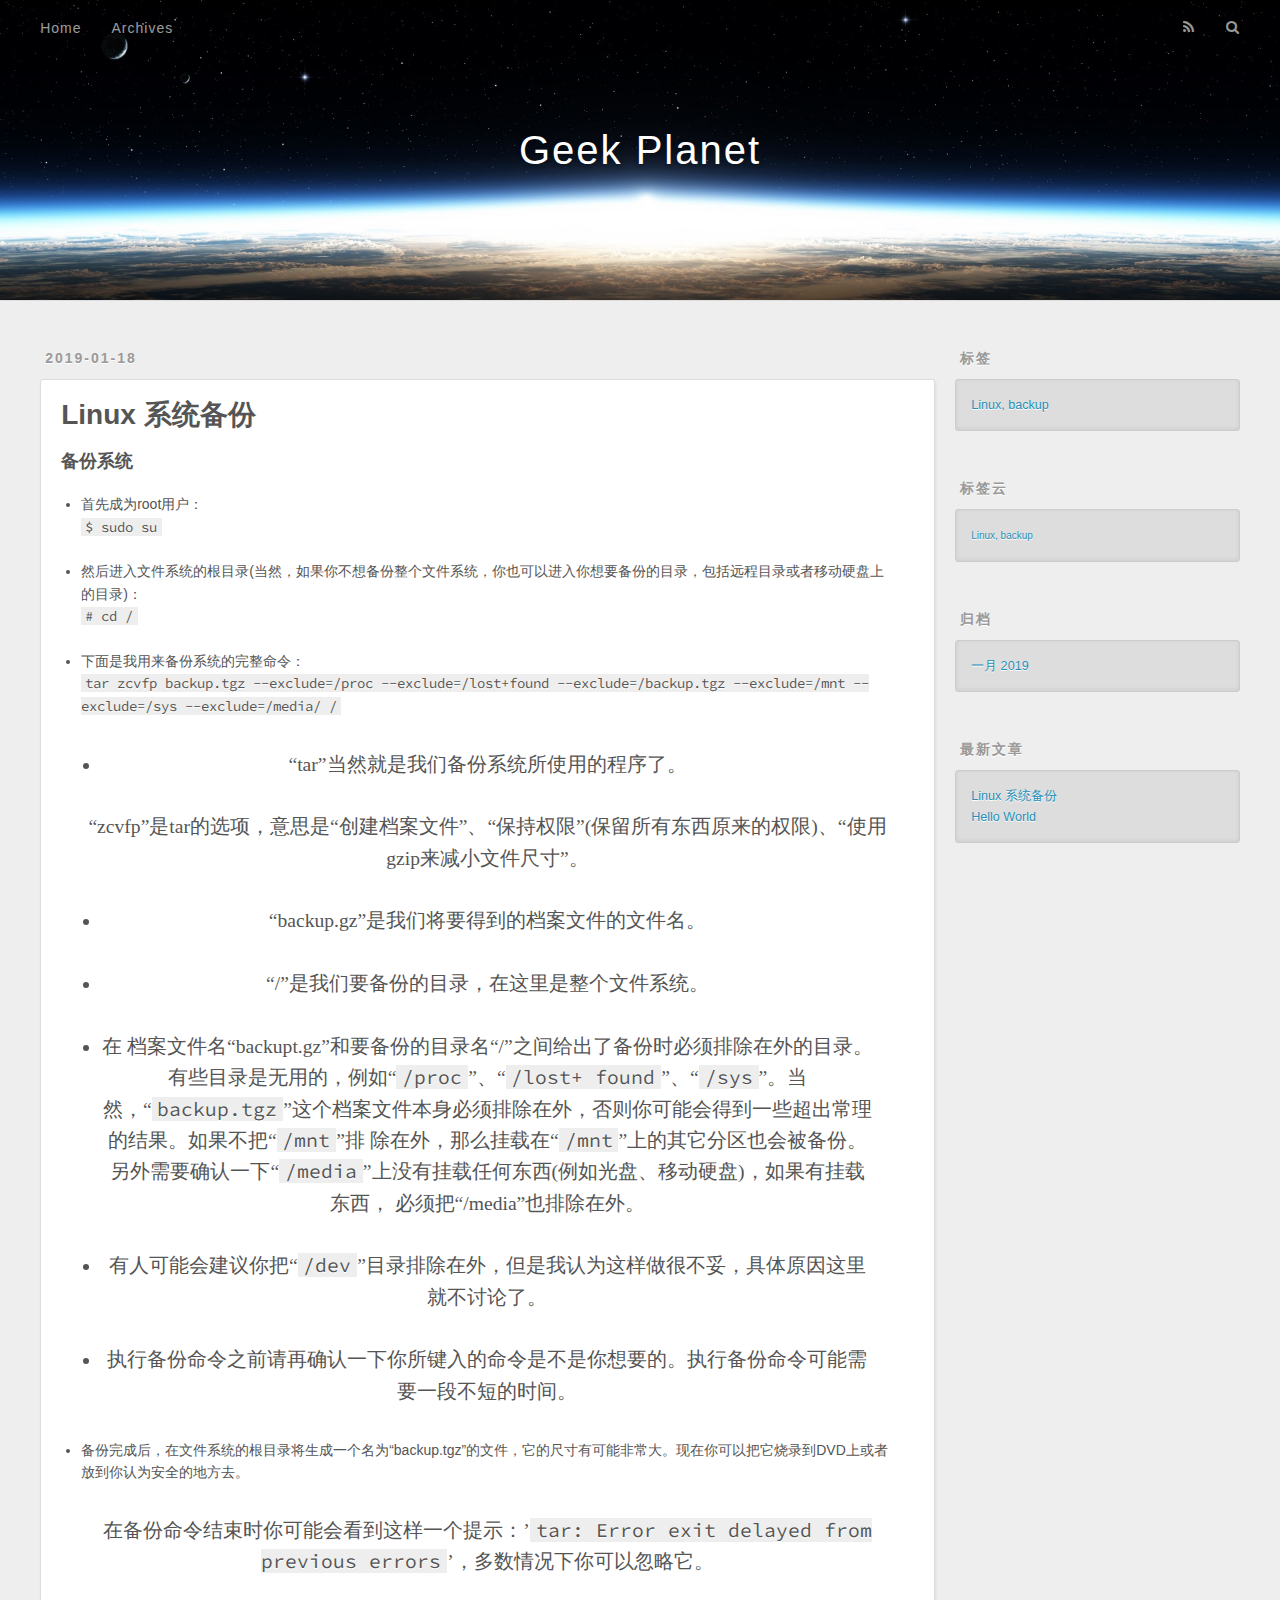
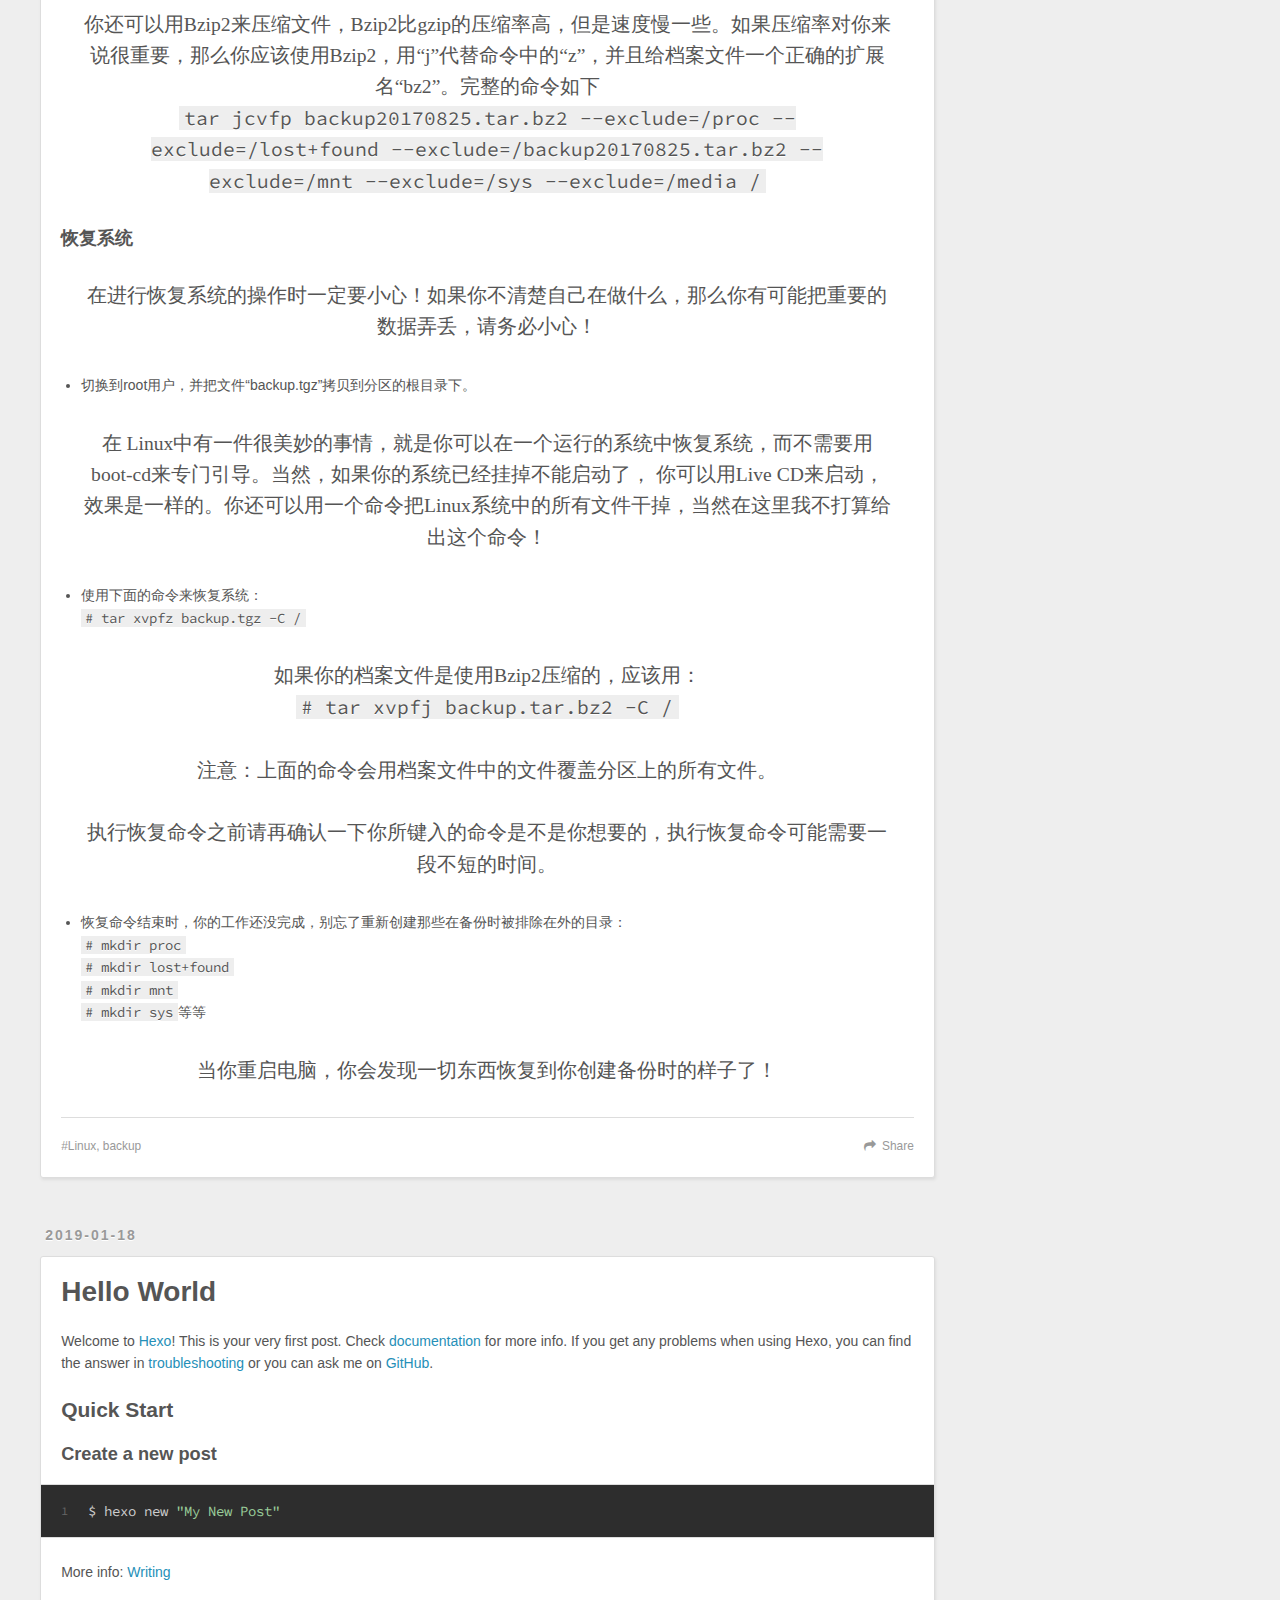
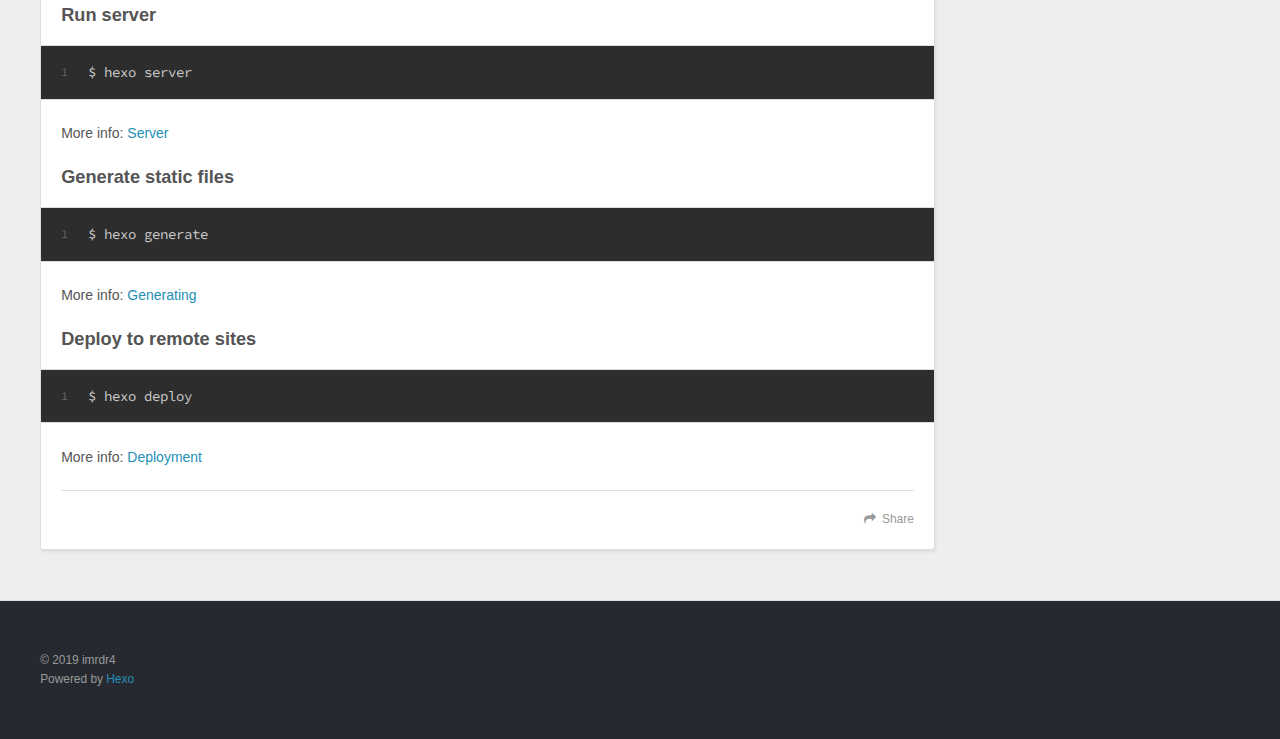
==== index.html @ 6357d033 "Site updated: 2019-01-18 21:34:31" ====
<!DOCTYPE html>
<html>
<head><meta name="generator" content="Hexo 3.8.0">
  <meta charset="utf-8">
  

  
  <title>Geek Planet</title>
  <meta name="viewport" content="width=device-width, initial-scale=1, maximum-scale=1">
  <meta property="og:type" content="website">
<meta property="og:title" content="Geek Planet">
<meta property="og:url" content="http://yoursite.com/index.html">
<meta property="og:site_name" content="Geek Planet">
<meta property="og:locale" content="zh-CN">
<meta name="twitter:card" content="summary">
<meta name="twitter:title" content="Geek Planet">
  
    <link rel="alternate" href="/atom.xml" title="Geek Planet" type="application/atom+xml">
  
  
    <link rel="icon" href="/favicon.png">
  
  
    <link href="//fonts.googleapis.com/css?family=Source+Code+Pro" rel="stylesheet" type="text/css">
  
  <link rel="stylesheet" href="/css/style.css">
</head>
</html>
<body>
  <div id="container">
    <div id="wrap">
      <header id="header">
  <div id="banner"></div>
  <div id="header-outer" class="outer">
    <div id="header-title" class="inner">
      <h1 id="logo-wrap">
        <a href="/" id="logo">Geek Planet</a>
      </h1>
      
    </div>
    <div id="header-inner" class="inner">
      <nav id="main-nav">
        <a id="main-nav-toggle" class="nav-icon"></a>
        
          <a class="main-nav-link" href="/">Home</a>
        
          <a class="main-nav-link" href="/archives">Archives</a>
        
      </nav>
      <nav id="sub-nav">
        
          <a id="nav-rss-link" class="nav-icon" href="/atom.xml" title="RSS Feed"></a>
        
        <a id="nav-search-btn" class="nav-icon" title="搜索"></a>
      </nav>
      <div id="search-form-wrap">
        <form action="//google.com/search" method="get" accept-charset="UTF-8" class="search-form"><input type="search" name="q" class="search-form-input" placeholder="Search"><button type="submit" class="search-form-submit">&#xF002;</button><input type="hidden" name="sitesearch" value="http://yoursite.com"></form>
      </div>
    </div>
  </div>
</header>
      <div class="outer">
        <section id="main">
  
    <article id="post-Linux-系统备份" class="article article-type-post" itemscope="" itemprop="blogPost">
  <div class="article-meta">
    <a href="/2019/01/18/Linux-系统备份/" class="article-date">
  <time datetime="2019-01-18T13:18:35.000Z" itemprop="datePublished">2019-01-18</time>
</a>
    
  </div>
  <div class="article-inner">
    
    
      <header class="article-header">
        
  
    <h1 itemprop="name">
      <a class="article-title" href="/2019/01/18/Linux-系统备份/">Linux 系统备份</a>
    </h1>
  

      </header>
    
    <div class="article-entry" itemprop="articleBody">
      
        <h3 id="备份系统"><a href="#备份系统" class="headerlink" title="备份系统"></a>备份系统</h3><ul>
<li><p>首先成为root用户：<br><code>$ sudo su</code></p>
</li>
<li><p>然后进入文件系统的根目录(当然，如果你不想备份整个文件系统，你也可以进入你想要备份的目录，包括远程目录或者移动硬盘上的目录)：<br><code># cd /</code></p>
</li>
<li><p>下面是我用来备份系统的完整命令：<br><code>tar zcvfp backup.tgz --exclude=/proc --exclude=/lost+found --exclude=/backup.tgz --exclude=/mnt --exclude=/sys --exclude=/media/ /</code></p>
</li>
</ul>
<blockquote>
<ul>
<li>“tar”当然就是我们备份系统所使用的程序了。</li>
</ul>
</blockquote>
<blockquote>
<p>“zcvfp”是tar的选项，意思是“创建档案文件”、“保持权限”(保留所有东西原来的权限)、“使用gzip来减小文件尺寸”。</p>
</blockquote>
<blockquote>
<ul>
<li>“backup.gz”是我们将要得到的档案文件的文件名。</li>
</ul>
</blockquote>
<blockquote>
<ul>
<li>“/”是我们要备份的目录，在这里是整个文件系统。</li>
</ul>
</blockquote>
<blockquote>
<ul>
<li>在 档案文件名“backupt.gz”和要备份的目录名“/”之间给出了备份时必须排除在外的目录。有些目录是无用的，例如“<code>/proc</code>”、“<code>/lost+ found</code>”、“<code>/sys</code>”。当然，“<code>backup.tgz</code>”这个档案文件本身必须排除在外，否则你可能会得到一些超出常理的结果。如果不把“<code>/mnt</code>”排 除在外，那么挂载在“<code>/mnt</code>”上的其它分区也会被备份。另外需要确认一下“<code>/media</code>”上没有挂载任何东西(例如光盘、移动硬盘)，如果有挂载东西， 必须把“/media”也排除在外。</li>
</ul>
</blockquote>
<blockquote>
<ul>
<li>有人可能会建议你把“<code>/dev</code>”目录排除在外，但是我认为这样做很不妥，具体原因这里就不讨论了。</li>
</ul>
</blockquote>
<blockquote>
<ul>
<li>执行备份命令之前请再确认一下你所键入的命令是不是你想要的。执行备份命令可能需要一段不短的时间。</li>
</ul>
</blockquote>
<ul>
<li>备份完成后，在文件系统的根目录将生成一个名为“backup.tgz”的文件，它的尺寸有可能非常大。现在你可以把它烧录到DVD上或者放到你认为安全的地方去。</li>
</ul>
<blockquote>
<p>在备份命令结束时你可能会看到这样一个提示：’<code>tar: Error exit delayed from previous errors</code>’，多数情况下你可以忽略它。</p>
</blockquote>
<blockquote>
<p>你还可以用Bzip2来压缩文件，Bzip2比gzip的压缩率高，但是速度慢一些。如果压缩率对你来说很重要，那么你应该使用Bzip2，用“j”代替命令中的“z”，并且给档案文件一个正确的扩展名“bz2”。完整的命令如下<br><code>tar jcvfp backup20170825.tar.bz2 --exclude=/proc --exclude=/lost+found --exclude=/backup20170825.tar.bz2 --exclude=/mnt --exclude=/sys --exclude=/media /</code></p>
</blockquote>
<h3 id="恢复系统"><a href="#恢复系统" class="headerlink" title="恢复系统"></a>恢复系统</h3><blockquote>
<p>在进行恢复系统的操作时一定要小心！如果你不清楚自己在做什么，那么你有可能把重要的数据弄丢，请务必小心！</p>
</blockquote>
<ul>
<li>切换到root用户，并把文件“backup.tgz”拷贝到分区的根目录下。</li>
</ul>
<blockquote>
<p>在 Linux中有一件很美妙的事情，就是你可以在一个运行的系统中恢复系统，而不需要用boot-cd来专门引导。当然，如果你的系统已经挂掉不能启动了， 你可以用Live CD来启动，效果是一样的。你还可以用一个命令把Linux系统中的所有文件干掉，当然在这里我不打算给出这个命令！</p>
</blockquote>
<ul>
<li>使用下面的命令来恢复系统：<br><code># tar xvpfz backup.tgz -C /</code></li>
</ul>
<blockquote>
<p>如果你的档案文件是使用Bzip2压缩的，应该用：<br><code># tar xvpfj backup.tar.bz2 -C /</code></p>
</blockquote>
<blockquote>
<p>注意：上面的命令会用档案文件中的文件覆盖分区上的所有文件。</p>
</blockquote>
<blockquote>
<p>执行恢复命令之前请再确认一下你所键入的命令是不是你想要的，执行恢复命令可能需要一段不短的时间。</p>
</blockquote>
<ul>
<li>恢复命令结束时，你的工作还没完成，别忘了重新创建那些在备份时被排除在外的目录：<br><code># mkdir proc</code><br><code># mkdir lost+found</code><br><code># mkdir mnt</code><br><code># mkdir sys</code>等等</li>
</ul>
<blockquote>
<p>当你重启电脑，你会发现一切东西恢复到你创建备份时的样子了！</p>
</blockquote>

      
    </div>
    <footer class="article-footer">
      <a data-url="http://yoursite.com/2019/01/18/Linux-系统备份/" data-id="cjr2356je000080e558ob862e" class="article-share-link">Share</a>
      
      
  <ul class="article-tag-list"><li class="article-tag-list-item"><a class="article-tag-list-link" href="/tags/Linux-backup/">Linux, backup</a></li></ul>

    </footer>
  </div>
  
</article>


  
    <article id="post-hello-world" class="article article-type-post" itemscope="" itemprop="blogPost">
  <div class="article-meta">
    <a href="/2019/01/18/hello-world/" class="article-date">
  <time datetime="2019-01-18T13:05:33.067Z" itemprop="datePublished">2019-01-18</time>
</a>
    
  </div>
  <div class="article-inner">
    
    
      <header class="article-header">
        
  
    <h1 itemprop="name">
      <a class="article-title" href="/2019/01/18/hello-world/">Hello World</a>
    </h1>
  

      </header>
    
    <div class="article-entry" itemprop="articleBody">
      
        <p>Welcome to <a href="https://hexo.io/" target="_blank" rel="noopener">Hexo</a>! This is your very first post. Check <a href="https://hexo.io/docs/" target="_blank" rel="noopener">documentation</a> for more info. If you get any problems when using Hexo, you can find the answer in <a href="https://hexo.io/docs/troubleshooting.html" target="_blank" rel="noopener">troubleshooting</a> or you can ask me on <a href="https://github.com/hexojs/hexo/issues" target="_blank" rel="noopener">GitHub</a>.</p>
<h2 id="Quick-Start"><a href="#Quick-Start" class="headerlink" title="Quick Start"></a>Quick Start</h2><h3 id="Create-a-new-post"><a href="#Create-a-new-post" class="headerlink" title="Create a new post"></a>Create a new post</h3><figure class="highlight bash"><table><tr><td class="gutter"><pre><span class="line">1</span><br></pre></td><td class="code"><pre><span class="line">$ hexo new <span class="string">"My New Post"</span></span><br></pre></td></tr></table></figure>
<p>More info: <a href="https://hexo.io/docs/writing.html" target="_blank" rel="noopener">Writing</a></p>
<h3 id="Run-server"><a href="#Run-server" class="headerlink" title="Run server"></a>Run server</h3><figure class="highlight bash"><table><tr><td class="gutter"><pre><span class="line">1</span><br></pre></td><td class="code"><pre><span class="line">$ hexo server</span><br></pre></td></tr></table></figure>
<p>More info: <a href="https://hexo.io/docs/server.html" target="_blank" rel="noopener">Server</a></p>
<h3 id="Generate-static-files"><a href="#Generate-static-files" class="headerlink" title="Generate static files"></a>Generate static files</h3><figure class="highlight bash"><table><tr><td class="gutter"><pre><span class="line">1</span><br></pre></td><td class="code"><pre><span class="line">$ hexo generate</span><br></pre></td></tr></table></figure>
<p>More info: <a href="https://hexo.io/docs/generating.html" target="_blank" rel="noopener">Generating</a></p>
<h3 id="Deploy-to-remote-sites"><a href="#Deploy-to-remote-sites" class="headerlink" title="Deploy to remote sites"></a>Deploy to remote sites</h3><figure class="highlight bash"><table><tr><td class="gutter"><pre><span class="line">1</span><br></pre></td><td class="code"><pre><span class="line">$ hexo deploy</span><br></pre></td></tr></table></figure>
<p>More info: <a href="https://hexo.io/docs/deployment.html" target="_blank" rel="noopener">Deployment</a></p>

      
    </div>
    <footer class="article-footer">
      <a data-url="http://yoursite.com/2019/01/18/hello-world/" data-id="cjr2356ju000180e59n7hmnil" class="article-share-link">Share</a>
      
      
    </footer>
  </div>
  
</article>


  


</section>
        
          <aside id="sidebar">
  
    

  
    
  <div class="widget-wrap">
    <h3 class="widget-title">标签</h3>
    <div class="widget">
      <ul class="tag-list"><li class="tag-list-item"><a class="tag-list-link" href="/tags/Linux-backup/">Linux, backup</a></li></ul>
    </div>
  </div>


  
    
  <div class="widget-wrap">
    <h3 class="widget-title">标签云</h3>
    <div class="widget tagcloud">
      <a href="/tags/Linux-backup/" style="font-size: 10px;">Linux, backup</a>
    </div>
  </div>

  
    
  <div class="widget-wrap">
    <h3 class="widget-title">归档</h3>
    <div class="widget">
      <ul class="archive-list"><li class="archive-list-item"><a class="archive-list-link" href="/archives/2019/01/">一月 2019</a></li></ul>
    </div>
  </div>


  
    
  <div class="widget-wrap">
    <h3 class="widget-title">最新文章</h3>
    <div class="widget">
      <ul>
        
          <li>
            <a href="/2019/01/18/Linux-系统备份/">Linux 系统备份</a>
          </li>
        
          <li>
            <a href="/2019/01/18/hello-world/">Hello World</a>
          </li>
        
      </ul>
    </div>
  </div>

  
</aside>
        
      </div>
      <footer id="footer">
  
  <div class="outer">
    <div id="footer-info" class="inner">
      &copy; 2019 imrdr4<br>
      Powered by <a href="http://hexo.io/" target="_blank">Hexo</a>
    </div>
  </div>
</footer>
    </div>
    <nav id="mobile-nav">
  
    <a href="/" class="mobile-nav-link">Home</a>
  
    <a href="/archives" class="mobile-nav-link">Archives</a>
  
</nav>
    

<script src="//ajax.googleapis.com/ajax/libs/jquery/2.0.3/jquery.min.js"></script>


  <link rel="stylesheet" href="/fancybox/jquery.fancybox.css">
  <script src="/fancybox/jquery.fancybox.pack.js"></script>


<script src="/js/script.js"></script>



  </div>
</body>
</html>
---- css/style.css ----
body {
  width: 100%;
}
body:before,
body:after {
  content: "";
  display: table;
}
body:after {
  clear: both;
}
html,
body,
div,
span,
applet,
object,
iframe,
h1,
h2,
h3,
h4,
h5,
h6,
p,
blockquote,
pre,
a,
abbr,
acronym,
address,
big,
cite,
code,
del,
dfn,
em,
img,
ins,
kbd,
q,
s,
samp,
small,
strike,
strong,
sub,
sup,
tt,
var,
dl,
dt,
dd,
ol,
ul,
li,
fieldset,
form,
label,
legend,
table,
caption,
tbody,
tfoot,
thead,
tr,
th,
td {
  margin: 0;
  padding: 0;
  border: 0;
  outline: 0;
  font-weight: inherit;
  font-style: inherit;
  font-family: inherit;
  font-size: 100%;
  vertical-align: baseline;
}
body {
  line-height: 1;
  color: #000;
  background: #fff;
}
ol,
ul {
  list-style: none;
}
table {
  border-collapse: separate;
  border-spacing: 0;
  vertical-align: middle;
}
caption,
th,
td {
  text-align: left;
  font-weight: normal;
  vertical-align: middle;
}
a img {
  border: none;
}
input,
button {
  margin: 0;
  padding: 0;
}
input::-moz-focus-inner,
button::-moz-focus-inner {
  border: 0;
  padding: 0;
}
@font-face {
  font-family: FontAwesome;
  font-style: normal;
  font-weight: normal;
  src: url("fonts/fontawesome-webfont.eot?v=#4.0.3");
  src: url("fonts/fontawesome-webfont.eot?#iefix&v=#4.0.3") format("embedded-opentype"), url("fonts/fontawesome-webfont.woff?v=#4.0.3") format("woff"), url("fonts/fontawesome-webfont.ttf?v=#4.0.3") format("truetype"), url("fonts/fontawesome-webfont.svg#fontawesomeregular?v=#4.0.3") format("svg");
}
html,
body,
#container {
  height: 100%;
}
body {
  background: #eee;
  font: 14px -apple-system, BlinkMacSystemFont, "Segoe UI", "Roboto", "Oxygen", "Ubuntu", "Cantarell", "Fira Sans", "Droid Sans", "Helvetica Neue", sans-serif;
  -webkit-text-size-adjust: 100%;
}
.outer {
  max-width: 1220px;
  margin: 0 auto;
  padding: 0 20px;
}
.outer:before,
.outer:after {
  content: "";
  display: table;
}
.outer:after {
  clear: both;
}
.inner {
  display: inline;
  float: left;
  width: 98.33333333333333%;
  margin: 0 0.833333333333333%;
}
.left,
.alignleft {
  float: left;
}
.right,
.alignright {
  float: right;
}
.clear {
  clear: both;
}
#container {
  position: relative;
}
.mobile-nav-on {
  overflow: hidden;
}
#wrap {
  height: 100%;
  width: 100%;
  position: absolute;
  top: 0;
  left: 0;
  -webkit-transition: 0.2s ease-out;
  -moz-transition: 0.2s ease-out;
  -ms-transition: 0.2s ease-out;
  transition: 0.2s ease-out;
  z-index: 1;
  background: #eee;
}
.mobile-nav-on #wrap {
  left: 280px;
}
@media screen and (min-width: 768px) {
  #main {
    display: inline;
    float: left;
    width: 73.33333333333333%;
    margin: 0 0.833333333333333%;
  }
}
.article-date,
.article-category-link,
.archive-year,
.widget-title {
  text-decoration: none;
  text-transform: uppercase;
  letter-spacing: 2px;
  color: #999;
  margin-bottom: 1em;
  margin-left: 5px;
  line-height: 1em;
  text-shadow: 0 1px #fff;
  font-weight: bold;
}
.article-inner,
.archive-article-inner {
  background: #fff;
  -webkit-box-shadow: 1px 2px 3px #ddd;
  box-shadow: 1px 2px 3px #ddd;
  border: 1px solid #ddd;
  border-radius: 3px;
}
.article-entry h1,
.widget h1 {
  font-size: 2em;
}
.article-entry h2,
.widget h2 {
  font-size: 1.5em;
}
.article-entry h3,
.widget h3 {
  font-size: 1.3em;
}
.article-entry h4,
.widget h4 {
  font-size: 1.2em;
}
.article-entry h5,
.widget h5 {
  font-size: 1em;
}
.article-entry h6,
.widget h6 {
  font-size: 1em;
  color: #999;
}
.article-entry hr,
.widget hr {
  border: 1px dashed #ddd;
}
.article-entry strong,
.widget strong {
  font-weight: bold;
}
.article-entry em,
.widget em,
.article-entry cite,
.widget cite {
  font-style: italic;
}
.article-entry sup,
.widget sup,
.article-entry sub,
.widget sub {
  font-size: 0.75em;
  line-height: 0;
  position: relative;
  vertical-align: baseline;
}
.article-entry sup,
.widget sup {
  top: -0.5em;
}
.article-entry sub,
.widget sub {
  bottom: -0.2em;
}
.article-entry small,
.widget small {
  font-size: 0.85em;
}
.article-entry acronym,
.widget acronym,
.article-entry abbr,
.widget abbr {
  border-bottom: 1px dotted;
}
.article-entry ul,
.widget ul,
.article-entry ol,
.widget ol,
.article-entry dl,
.widget dl {
  margin: 0 20px;
  line-height: 1.6em;
}
.article-entry ul ul,
.widget ul ul,
.article-entry ol ul,
.widget ol ul,
.article-entry ul ol,
.widget ul ol,
.article-entry ol ol,
.widget ol ol {
  margin-top: 0;
  margin-bottom: 0;
}
.article-entry ul,
.widget ul {
  list-style: disc;
}
.article-entry ol,
.widget ol {
  list-style: decimal;
}
.article-entry dt,
.widget dt {
  font-weight: bold;
}
#header {
  height: 300px;
  position: relative;
  border-bottom: 1px solid #ddd;
}
#header:before,
#header:after {
  content: "";
  position: absolute;
  left: 0;
  right: 0;
  height: 40px;
}
#header:before {
  top: 0;
  background: -webkit-linear-gradient(rgba(0,0,0,0.2), transparent);
  background: -moz-linear-gradient(rgba(0,0,0,0.2), transparent);
  background: -ms-linear-gradient(rgba(0,0,0,0.2), transparent);
  background: linear-gradient(rgba(0,0,0,0.2), transparent);
}
#header:after {
  bottom: 0;
  background: -webkit-linear-gradient(transparent, rgba(0,0,0,0.2));
  background: -moz-linear-gradient(transparent, rgba(0,0,0,0.2));
  background: -ms-linear-gradient(transparent, rgba(0,0,0,0.2));
  background: linear-gradient(transparent, rgba(0,0,0,0.2));
}
#header-outer {
  height: 100%;
  position: relative;
}
#header-inner {
  position: relative;
  overflow: hidden;
}
#banner {
  position: absolute;
  top: 0;
  left: 0;
  width: 100%;
  height: 100%;
  background: url("images/banner.jpg") center #000;
  -webkit-background-size: cover;
  -moz-background-size: cover;
  background-size: cover;
  z-index: -1;
}
#header-title {
  text-align: center;
  height: 40px;
  position: absolute;
  top: 50%;
  left: 0;
  margin-top: -20px;
}
#logo,
#subtitle {
  text-decoration: none;
  color: #fff;
  font-weight: 300;
  text-shadow: 0 1px 4px rgba(0,0,0,0.3);
}
#logo {
  font-size: 40px;
  line-height: 40px;
  letter-spacing: 2px;
}
#subtitle {
  font-size: 16px;
  line-height: 16px;
  letter-spacing: 1px;
}
#subtitle-wrap {
  margin-top: 16px;
}
#main-nav {
  float: left;
  margin-left: -15px;
}
.nav-icon,
.main-nav-link {
  float: left;
  color: #fff;
  opacity: 0.6;
  text-decoration: none;
  text-shadow: 0 1px rgba(0,0,0,0.2);
  -webkit-transition: opacity 0.2s;
  -moz-transition: opacity 0.2s;
  -ms-transition: opacity 0.2s;
  transition: opacity 0.2s;
  display: block;
  padding: 20px 15px;
}
.nav-icon:hover,
.main-nav-link:hover {
  opacity: 1;
}
.nav-icon {
  font-family: FontAwesome;
  text-align: center;
  font-size: 14px;
  width: 14px;
  height: 14px;
  padding: 20px 15px;
  position: relative;
  cursor: pointer;
}
.main-nav-link {
  font-weight: 300;
  letter-spacing: 1px;
}
@media screen and (max-width: 479px) {
  .main-nav-link {
    display: none;
  }
}
#main-nav-toggle {
  display: none;
}
#main-nav-toggle:before {
  content: "\f0c9";
}
@media screen and (max-width: 479px) {
  #main-nav-toggle {
    display: block;
  }
}
#sub-nav {
  float: right;
  margin-right: -15px;
}
#nav-rss-link:before {
  content: "\f09e";
}
#nav-search-btn:before {
  content: "\f002";
}
#search-form-wrap {
  position: absolute;
  top: 15px;
  width: 150px;
  height: 30px;
  right: -150px;
  opacity: 0;
  -webkit-transition: 0.2s ease-out;
  -moz-transition: 0.2s ease-out;
  -ms-transition: 0.2s ease-out;
  transition: 0.2s ease-out;
}
#search-form-wrap.on {
  opacity: 1;
  right: 0;
}
@media screen and (max-width: 479px) {
  #search-form-wrap {
    width: 100%;
    right: -100%;
  }
}
.search-form {
  position: absolute;
  top: 0;
  left: 0;
  right: 0;
  background: #fff;
  padding: 5px 15px;
  border-radius: 15px;
  -webkit-box-shadow: 0 0 10px rgba(0,0,0,0.3);
  box-shadow: 0 0 10px rgba(0,0,0,0.3);
}
.search-form-input {
  border: none;
  background: none;
  color: #555;
  width: 100%;
  font: 13px -apple-system, BlinkMacSystemFont, "Segoe UI", "Roboto", "Oxygen", "Ubuntu", "Cantarell", "Fira Sans", "Droid Sans", "Helvetica Neue", sans-serif;
  outline: none;
}
.search-form-input::-webkit-search-results-decoration,
.search-form-input::-webkit-search-cancel-button {
  -webkit-appearance: none;
}
.search-form-submit {
  position: absolute;
  top: 50%;
  right: 10px;
  margin-top: -7px;
  font: 13px FontAwesome;
  border: none;
  background: none;
  color: #bbb;
  cursor: pointer;
}
.search-form-submit:hover,
.search-form-submit:focus {
  color: #777;
}
.article {
  margin: 50px 0;
}
.article-inner {
  overflow: hidden;
}
.article-meta:before,
.article-meta:after {
  content: "";
  display: table;
}
.article-meta:after {
  clear: both;
}
.article-date {
  float: left;
}
.article-category {
  float: left;
  line-height: 1em;
  color: #ccc;
  text-shadow: 0 1px #fff;
  margin-left: 8px;
}
.article-category:before {
  content: "\2022";
}
.article-category-link {
  margin: 0 12px 1em;
}
.article-header {
  padding: 20px 20px 0;
}
.article-title {
  text-decoration: none;
  font-size: 2em;
  font-weight: bold;
  color: #555;
  line-height: 1.1em;
  -webkit-transition: color 0.2s;
  -moz-transition: color 0.2s;
  -ms-transition: color 0.2s;
  transition: color 0.2s;
}
a.article-title:hover {
  color: #258fb8;
}
.article-entry {
  color: #555;
  padding: 0 20px;
}
.article-entry:before,
.article-entry:after {
  content: "";
  display: table;
}
.article-entry:after {
  clear: both;
}
.article-entry p,
.article-entry table {
  line-height: 1.6em;
  margin: 1.6em 0;
}
.article-entry h1,
.article-entry h2,
.article-entry h3,
.article-entry h4,
.article-entry h5,
.article-entry h6 {
  font-weight: bold;
}
.article-entry h1,
.article-entry h2,
.article-entry h3,
.article-entry h4,
.article-entry h5,
.article-entry h6 {
  line-height: 1.1em;
  margin: 1.1em 0;
}
.article-entry a {
  color: #258fb8;
  text-decoration: none;
}
.article-entry a:hover {
  text-decoration: underline;
}
.article-entry ul,
.article-entry ol,
.article-entry dl {
  margin-top: 1.6em;
  margin-bottom: 1.6em;
}
.article-entry img,
.article-entry video {
  max-width: 100%;
  height: auto;
  display: block;
  margin: auto;
}
.article-entry iframe {
  border: none;
}
.article-entry table {
  width: 100%;
  border-collapse: collapse;
  border-spacing: 0;
}
.article-entry th {
  font-weight: bold;
  border-bottom: 3px solid #ddd;
  padding-bottom: 0.5em;
}
.article-entry td {
  border-bottom: 1px solid #ddd;
  padding: 10px 0;
}
.article-entry blockquote {
  font-family: Georgia, "Times New Roman", serif;
  font-size: 1.4em;
  margin: 1.6em 20px;
  text-align: center;
}
.article-entry blockquote footer {
  font-size: 14px;
  margin: 1.6em 0;
  font-family: -apple-system, BlinkMacSystemFont, "Segoe UI", "Roboto", "Oxygen", "Ubuntu", "Cantarell", "Fira Sans", "Droid Sans", "Helvetica Neue", sans-serif;
}
.article-entry blockquote footer cite:before {
  content: "—";
  padding: 0 0.5em;
}
.article-entry .pullquote {
  text-align: left;
  width: 45%;
  margin: 0;
}
.article-entry .pullquote.left {
  margin-left: 0.5em;
  margin-right: 1em;
}
.article-entry .pullquote.right {
  margin-right: 0.5em;
  margin-left: 1em;
}
.article-entry .caption {
  color: #999;
  display: block;
  font-size: 0.9em;
  margin-top: 0.5em;
  position: relative;
  text-align: center;
}
.article-entry .video-container {
  position: relative;
  padding-top: 56.25%;
  height: 0;
  overflow: hidden;
}
.article-entry .video-container iframe,
.article-entry .video-container object,
.article-entry .video-container embed {
  position: absolute;
  top: 0;
  left: 0;
  width: 100%;
  height: 100%;
  margin-top: 0;
}
.article-more-link a {
  display: inline-block;
  line-height: 1em;
  padding: 6px 15px;
  border-radius: 15px;
  background: #eee;
  color: #999;
  text-shadow: 0 1px #fff;
  text-decoration: none;
}
.article-more-link a:hover {
  background: #258fb8;
  color: #fff;
  text-decoration: none;
  text-shadow: 0 1px #1e7293;
}
.article-footer {
  font-size: 0.85em;
  line-height: 1.6em;
  border-top: 1px solid #ddd;
  padding-top: 1.6em;
  margin: 0 20px 20px;
}
.article-footer:before,
.article-footer:after {
  content: "";
  display: table;
}
.article-footer:after {
  clear: both;
}
.article-footer a {
  color: #999;
  text-decoration: none;
}
.article-footer a:hover {
  color: #555;
}
.article-tag-list-item {
  float: left;
  margin-right: 10px;
}
.article-tag-list-link:before {
  content: "#";
}
.article-comment-link {
  float: right;
}
.article-comment-link:before {
  content: "\f075";
  font-family: FontAwesome;
  padding-right: 8px;
}
.article-share-link {
  cursor: pointer;
  float: right;
  margin-left: 20px;
}
.article-share-link:before {
  content: "\f064";
  font-family: FontAwesome;
  padding-right: 6px;
}
#article-nav {
  position: relative;
}
#article-nav:before,
#article-nav:after {
  content: "";
  display: table;
}
#article-nav:after {
  clear: both;
}
@media screen and (min-width: 768px) {
  #article-nav {
    margin: 50px 0;
  }
  #article-nav:before {
    width: 8px;
    height: 8px;
    position: absolute;
    top: 50%;
    left: 50%;
    margin-top: -4px;
    margin-left: -4px;
    content: "";
    border-radius: 50%;
    background: #ddd;
    -webkit-box-shadow: 0 1px 2px #fff;
    box-shadow: 0 1px 2px #fff;
  }
}
.article-nav-link-wrap {
  text-decoration: none;
  text-shadow: 0 1px #fff;
  color: #999;
  -webkit-box-sizing: border-box;
  -moz-box-sizing: border-box;
  box-sizing: border-box;
  margin-top: 50px;
  text-align: center;
  display: block;
}
.article-nav-link-wrap:hover {
  color: #555;
}
@media screen and (min-width: 768px) {
  .article-nav-link-wrap {
    width: 50%;
    margin-top: 0;
  }
}
@media screen and (min-width: 768px) {
  #article-nav-newer {
    float: left;
    text-align: right;
    padding-right: 20px;
  }
}
@media screen and (min-width: 768px) {
  #article-nav-older {
    float: right;
    text-align: left;
    padding-left: 20px;
  }
}
.article-nav-caption {
  text-transform: uppercase;
  letter-spacing: 2px;
  color: #ddd;
  line-height: 1em;
  font-weight: bold;
}
#article-nav-newer .article-nav-caption {
  margin-right: -2px;
}
.article-nav-title {
  font-size: 0.85em;
  line-height: 1.6em;
  margin-top: 0.5em;
}
.article-share-box {
  position: absolute;
  display: none;
  background: #fff;
  -webkit-box-shadow: 1px 2px 10px rgba(0,0,0,0.2);
  box-shadow: 1px 2px 10px rgba(0,0,0,0.2);
  border-radius: 3px;
  margin-left: -145px;
  overflow: hidden;
  z-index: 1;
}
.article-share-box.on {
  display: block;
}
.article-share-input {
  width: 100%;
  background: none;
  -webkit-box-sizing: border-box;
  -moz-box-sizing: border-box;
  box-sizing: border-box;
  font: 14px -apple-system, BlinkMacSystemFont, "Segoe UI", "Roboto", "Oxygen", "Ubuntu", "Cantarell", "Fira Sans", "Droid Sans", "Helvetica Neue", sans-serif;
  padding: 0 15px;
  color: #555;
  outline: none;
  border: 1px solid #ddd;
  border-radius: 3px 3px 0 0;
  height: 36px;
  line-height: 36px;
}
.article-share-links {
  background: #eee;
}
.article-share-links:before,
.article-share-links:after {
  content: "";
  display: table;
}
.article-share-links:after {
  clear: both;
}
.article-share-twitter,
.article-share-facebook,
.article-share-pinterest,
.article-share-google {
  width: 50px;
  height: 36px;
  display: block;
  float: left;
  position: relative;
  color: #999;
  text-shadow: 0 1px #fff;
}
.article-share-twitter:before,
.article-share-facebook:before,
.article-share-pinterest:before,
.article-share-google:before {
  font-size: 20px;
  font-family: FontAwesome;
  width: 20px;
  height: 20px;
  position: absolute;
  top: 50%;
  left: 50%;
  margin-top: -10px;
  margin-left: -10px;
  text-align: center;
}
.article-share-twitter:hover,
.article-share-facebook:hover,
.article-share-pinterest:hover,
.article-share-google:hover {
  color: #fff;
}
.article-share-twitter:before {
  content: "\f099";
}
.article-share-twitter:hover {
  background: #00aced;
  text-shadow: 0 1px #008abe;
}
.article-share-facebook:before {
  content: "\f09a";
}
.article-share-facebook:hover {
  background: #3b5998;
  text-shadow: 0 1px #2f477a;
}
.article-share-pinterest:before {
  content: "\f0d2";
}
.article-share-pinterest:hover {
  background: #cb2027;
  text-shadow: 0 1px #a21a1f;
}
.article-share-google:before {
  content: "\f0d5";
}
.article-share-google:hover {
  background: #dd4b39;
  text-shadow: 0 1px #be3221;
}
.article-gallery {
  background: #000;
  position: relative;
}
.article-gallery-photos {
  position: relative;
  overflow: hidden;
}
.article-gallery-img {
  display: none;
  max-width: 100%;
}
.article-gallery-img:first-child {
  display: block;
}
.article-gallery-img.loaded {
  position: absolute;
  display: block;
}
.article-gallery-img img {
  display: block;
  max-width: 100%;
  margin: 0 auto;
}
#comments {
  background: #fff;
  -webkit-box-shadow: 1px 2px 3px #ddd;
  box-shadow: 1px 2px 3px #ddd;
  padding: 20px;
  border: 1px solid #ddd;
  border-radius: 3px;
  margin: 50px 0;
}
#comments a {
  color: #258fb8;
}
.archives-wrap {
  margin: 50px 0;
}
.archives:before,
.archives:after {
  content: "";
  display: table;
}
.archives:after {
  clear: both;
}
.archive-year-wrap {
  margin-bottom: 1em;
}
.archives {
  -webkit-column-gap: 10px;
  -moz-column-gap: 10px;
  column-gap: 10px;
}
@media screen and (min-width: 480px) and (max-width: 767px) {
  .archives {
    -webkit-column-count: 2;
    -moz-column-count: 2;
    column-count: 2;
  }
}
@media screen and (min-width: 768px) {
  .archives {
    -webkit-column-count: 3;
    -moz-column-count: 3;
    column-count: 3;
  }
}
.archive-article {
  -webkit-column-break-inside: avoid;
  page-break-inside: avoid;
  overflow: hidden;
  break-inside: avoid-column;
}
.archive-article-inner {
  padding: 10px;
  margin-bottom: 15px;
}
.archive-article-title {
  text-decoration: none;
  font-weight: bold;
  color: #555;
  -webkit-transition: color 0.2s;
  -moz-transition: color 0.2s;
  -ms-transition: color 0.2s;
  transition: color 0.2s;
  line-height: 1.6em;
}
.archive-article-title:hover {
  color: #258fb8;
}
.archive-article-footer {
  margin-top: 1em;
}
.archive-article-date {
  color: #999;
  text-decoration: none;
  font-size: 0.85em;
  line-height: 1em;
  margin-bottom: 0.5em;
  display: block;
}
#page-nav {
  margin: 50px auto;
  background: #fff;
  -webkit-box-shadow: 1px 2px 3px #ddd;
  box-shadow: 1px 2px 3px #ddd;
  border: 1px solid #ddd;
  border-radius: 3px;
  text-align: center;
  color: #999;
  overflow: hidden;
}
#page-nav:before,
#page-nav:after {
  content: "";
  display: table;
}
#page-nav:after {
  clear: both;
}
#page-nav a,
#page-nav span {
  padding: 10px 20px;
  line-height: 1;
  height: 2ex;
}
#page-nav a {
  color: #999;
  text-decoration: none;
}
#page-nav a:hover {
  background: #999;
  color: #fff;
}
#page-nav .prev {
  float: left;
}
#page-nav .next {
  float: right;
}
#page-nav .page-number {
  display: inline-block;
}
@media screen and (max-width: 479px) {
  #page-nav .page-number {
    display: none;
  }
}
#page-nav .current {
  color: #555;
  font-weight: bold;
}
#page-nav .space {
  color: #ddd;
}
#footer {
  background: #262a30;
  padding: 50px 0;
  border-top: 1px solid #ddd;
  color: #999;
}
#footer a {
  color: #258fb8;
  text-decoration: none;
}
#footer a:hover {
  text-decoration: underline;
}
#footer-info {
  line-height: 1.6em;
  font-size: 0.85em;
}
.article-entry pre,
.article-entry .highlight {
  background: #2d2d2d;
  margin: 0 -20px;
  padding: 15px 20px;
  border-style: solid;
  border-color: #ddd;
  border-width: 1px 0;
  overflow: auto;
  color: #ccc;
  line-height: 22.400000000000002px;
}
.article-entry .highlight .gutter pre,
.article-entry .gist .gist-file .gist-data .line-numbers {
  color: #666;
  font-size: 0.85em;
}
.article-entry pre,
.article-entry code {
  font-family: "Source Code Pro", Consolas, Monaco, Menlo, Consolas, monospace;
}
.article-entry code {
  background: #eee;
  text-shadow: 0 1px #fff;
  padding: 0 0.3em;
}
.article-entry pre code {
  background: none;
  text-shadow: none;
  padding: 0;
}
.article-entry .highlight pre {
  border: none;
  margin: 0;
  padding: 0;
}
.article-entry .highlight table {
  margin: 0;
  width: auto;
}
.article-entry .highlight td {
  border: none;
  padding: 0;
}
.article-entry .highlight figcaption {
  font-size: 0.85em;
  color: #999;
  line-height: 1em;
  margin-bottom: 1em;
}
.article-entry .highlight figcaption:before,
.article-entry .highlight figcaption:after {
  content: "";
  display: table;
}
.article-entry .highlight figcaption:after {
  clear: both;
}
.article-entry .highlight figcaption a {
  float: right;
}
.article-entry .highlight .gutter pre {
  text-align: right;
  padding-right: 20px;
}
.article-entry .highlight .line {
  height: 22.400000000000002px;
}
.article-entry .highlight .line.marked {
  background: #515151;
}
.article-entry .gist {
  margin: 0 -20px;
  border-style: solid;
  border-color: #ddd;
  border-width: 1px 0;
  background: #2d2d2d;
  padding: 15px 20px 15px 0;
}
.article-entry .gist .gist-file {
  border: none;
  font-family: "Source Code Pro", Consolas, Monaco, Menlo, Consolas, monospace;
  margin: 0;
}
.article-entry .gist .gist-file .gist-data {
  background: none;
  border: none;
}
.article-entry .gist .gist-file .gist-data .line-numbers {
  background: none;
  border: none;
  padding: 0 20px 0 0;
}
.article-entry .gist .gist-file .gist-data .line-data {
  padding: 0 !important;
}
.article-entry .gist .gist-file .highlight {
  margin: 0;
  padding: 0;
  border: none;
}
.article-entry .gist .gist-file .gist-meta {
  background: #2d2d2d;
  color: #999;
  font: 0.85em -apple-system, BlinkMacSystemFont, "Segoe UI", "Roboto", "Oxygen", "Ubuntu", "Cantarell", "Fira Sans", "Droid Sans", "Helvetica Neue", sans-serif;
  text-shadow: 0 0;
  padding: 0;
  margin-top: 1em;
  margin-left: 20px;
}
.article-entry .gist .gist-file .gist-meta a {
  color: #258fb8;
  font-weight: normal;
}
.article-entry .gist .gist-file .gist-meta a:hover {
  text-decoration: underline;
}
pre .comment,
pre .title {
  color: #999;
}
pre .variable,
pre .attribute,
pre .tag,
pre .regexp,
pre .ruby .constant,
pre .xml .tag .title,
pre .xml .pi,
pre .xml .doctype,
pre .html .doctype,
pre .css .id,
pre .css .class,
pre .css .pseudo {
  color: #f2777a;
}
pre .number,
pre .preprocessor,
pre .built_in,
pre .literal,
pre .params,
pre .constant {
  color: #f99157;
}
pre .class,
pre .ruby .class .title,
pre .css .rules .attribute {
  color: #9c9;
}
pre .string,
pre .value,
pre .inheritance,
pre .header,
pre .ruby .symbol,
pre .xml .cdata {
  color: #9c9;
}
pre .css .hexcolor {
  color: #6cc;
}
pre .function,
pre .python .decorator,
pre .python .title,
pre .ruby .function .title,
pre .ruby .title .keyword,
pre .perl .sub,
pre .javascript .title,
pre .coffeescript .title {
  color: #69c;
}
pre .keyword,
pre .javascript .function {
  color: #c9c;
}
@media screen and (max-width: 479px) {
  #mobile-nav {
    position: absolute;
    top: 0;
    left: 0;
    width: 280px;
    height: 100%;
    background: #191919;
    border-right: 1px solid #fff;
  }
}
@media screen and (max-width: 479px) {
  .mobile-nav-link {
    display: block;
    color: #999;
    text-decoration: none;
    padding: 15px 20px;
    font-weight: bold;
  }
  .mobile-nav-link:hover {
    color: #fff;
  }
}
@media screen and (min-width: 768px) {
  #sidebar {
    display: inline;
    float: left;
    width: 23.333333333333332%;
    margin: 0 0.833333333333333%;
  }
}
.widget-wrap {
  margin: 50px 0;
}
.widget {
  color: #777;
  text-shadow: 0 1px #fff;
  background: #ddd;
  -webkit-box-shadow: 0 -1px 4px #ccc inset;
  box-shadow: 0 -1px 4px #ccc inset;
  border: 1px solid #ccc;
  padding: 15px;
  border-radius: 3px;
}
.widget a {
  color: #258fb8;
  text-decoration: none;
}
.widget a:hover {
  text-decoration: underline;
}
.widget ul ul,
.widget ol ul,
.widget dl ul,
.widget ul ol,
.widget ol ol,
.widget dl ol,
.widget ul dl,
.widget ol dl,
.widget dl dl {
  margin-left: 15px;
  list-style: disc;
}
.widget {
  line-height: 1.6em;
  word-wrap: break-word;
  font-size: 0.9em;
}
.widget ul,
.widget ol {
  list-style: none;
  margin: 0;
}
.widget ul ul,
.widget ol ul,
.widget ul ol,
.widget ol ol {
  margin: 0 20px;
}
.widget ul ul,
.widget ol ul {
  list-style: disc;
}
.widget ul ol,
.widget ol ol {
  list-style: decimal;
}
.category-list-count,
.tag-list-count,
.archive-list-count {
  padding-left: 5px;
  color: #999;
  font-size: 0.85em;
}
.category-list-count:before,
.tag-list-count:before,
.archive-list-count:before {
  content: "(";
}
.category-list-count:after,
.tag-list-count:after,
.archive-list-count:after {
  content: ")";
}
.tagcloud a {
  margin-right: 5px;
  display: inline-block;
}
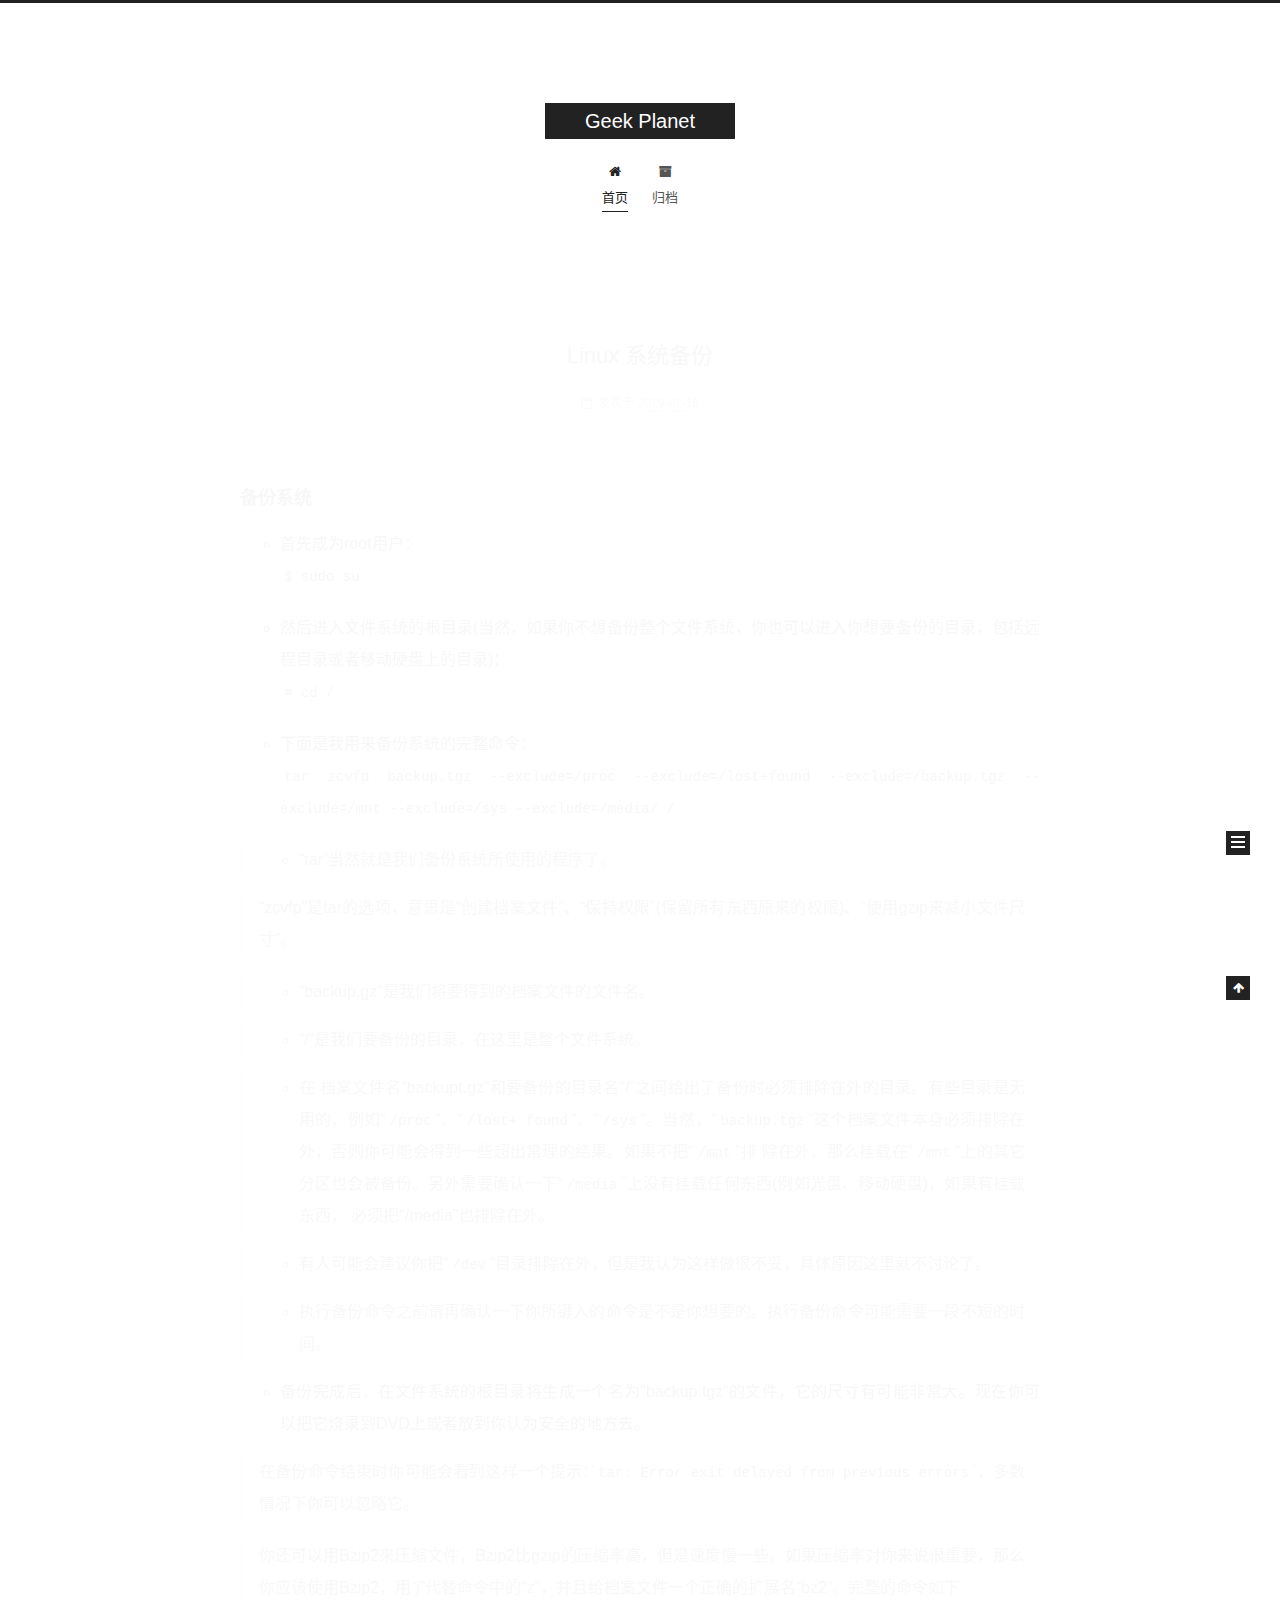
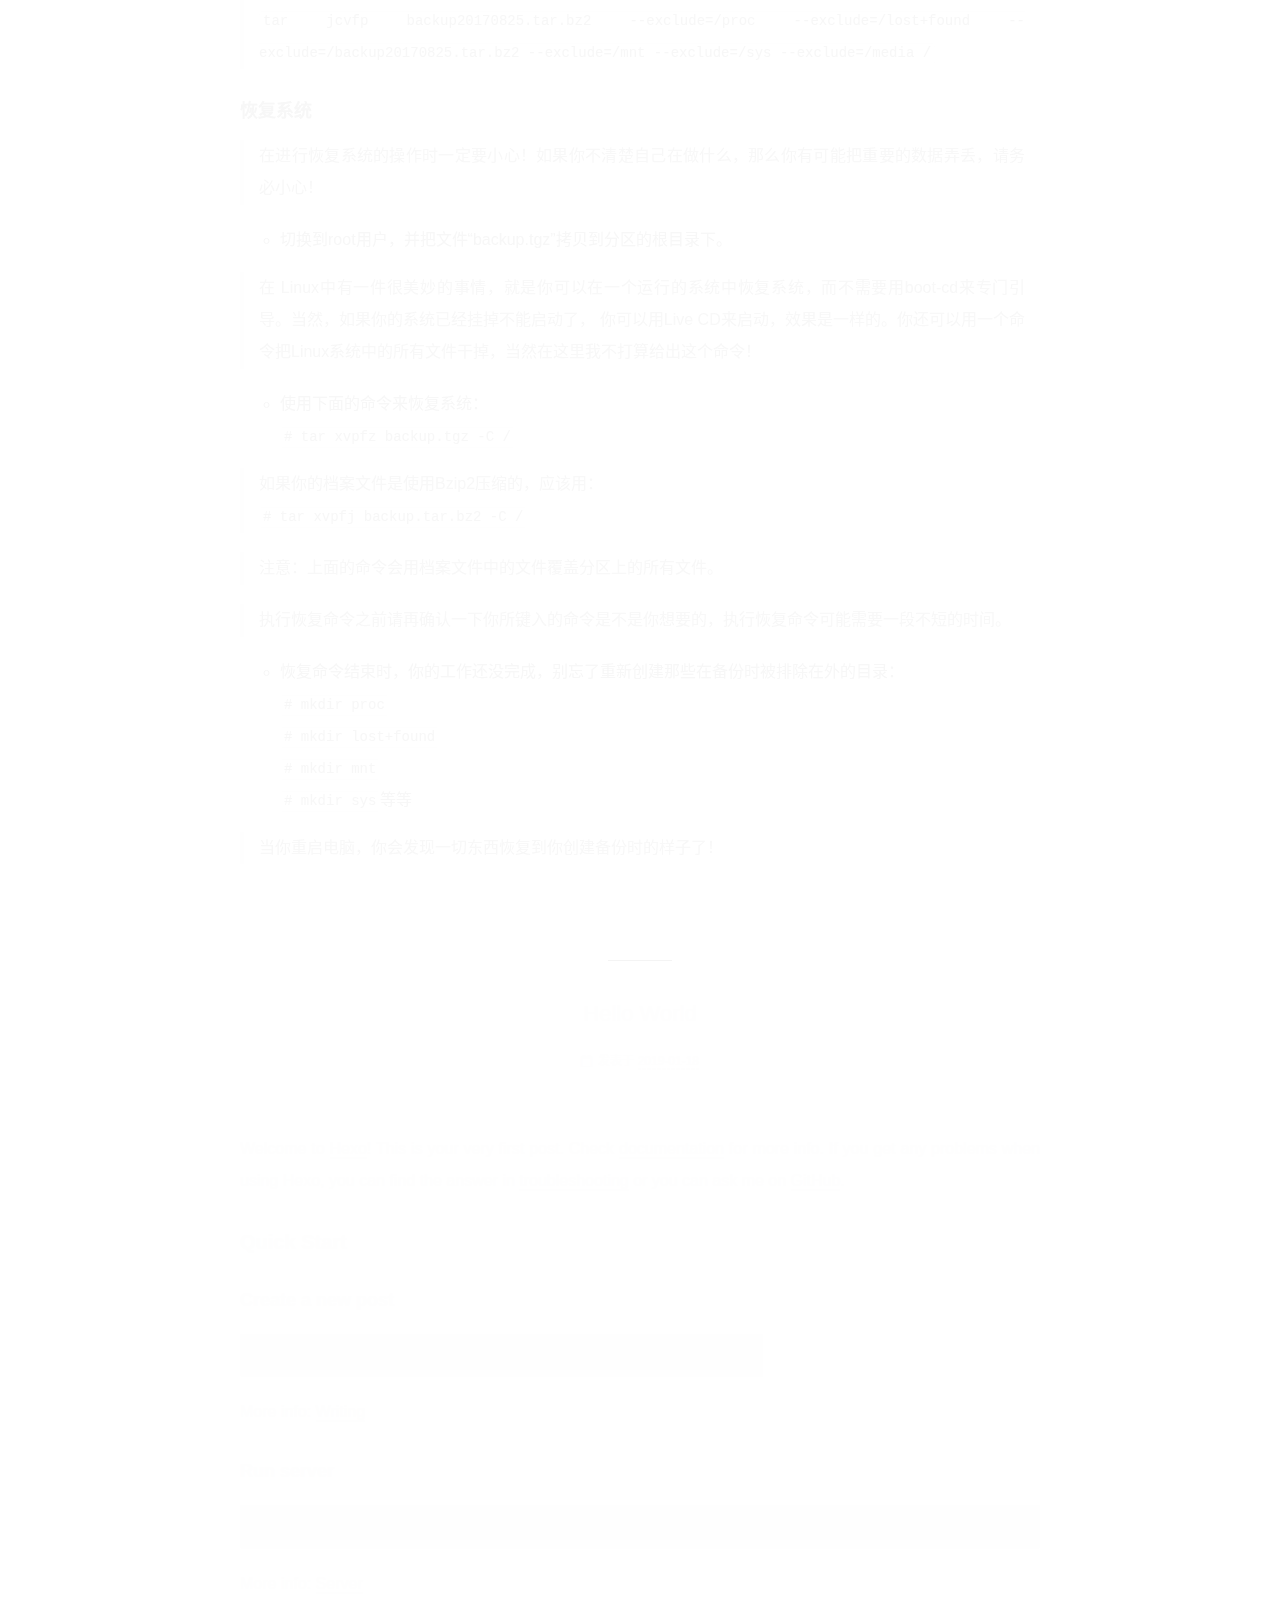
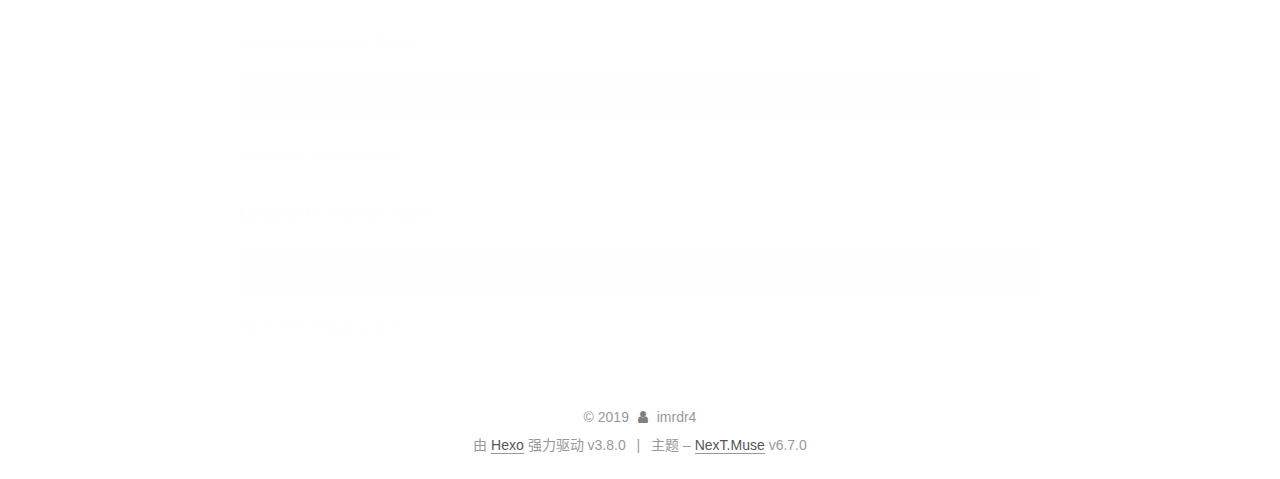
==== commit 1e6d4a72: "Site updated: 2019-01-18 22:01:47" ====
--- a/index.html
+++ b/index.html
@@ -1,12 +1,101 @@
 <!DOCTYPE html>
-<html>
+
+
+
+
+
+
+
+
+
+
+
+
+  
+
+
+<html class="theme-next muse use-motion" lang="zh-CN">
 <head><meta name="generator" content="Hexo 3.8.0">
-  <meta charset="utf-8">
-  
-
-  
-  <title>Geek Planet</title>
-  <meta name="viewport" content="width=device-width, initial-scale=1, maximum-scale=1">
+  <meta charset="UTF-8">
+<meta http-equiv="X-UA-Compatible" content="IE=edge">
+<meta name="viewport" content="width=device-width, initial-scale=1, maximum-scale=2">
+<meta name="theme-color" content="#222">
+
+
+
+
+
+
+
+
+
+
+
+
+
+
+
+
+
+
+
+
+
+
+
+
+
+
+<link rel="stylesheet" href="/lib/font-awesome/css/font-awesome.min.css?v=4.6.2">
+
+<link rel="stylesheet" href="/css/main.css?v=6.7.0">
+
+
+  <link rel="apple-touch-icon" sizes="180x180" href="/images/apple-touch-icon-next.png?v=6.7.0">
+
+
+  <link rel="icon" type="image/png" sizes="32x32" href="/images/favicon-32x32-next.png?v=6.7.0">
+
+
+  <link rel="icon" type="image/png" sizes="16x16" href="/images/favicon-16x16-next.png?v=6.7.0">
+
+
+  <link rel="mask-icon" href="/images/logo.svg?v=6.7.0" color="#222">
+
+
+
+
+
+
+
+<script id="hexo.configurations">
+  var NexT = window.NexT || {};
+  var CONFIG = {
+    root: '/',
+    scheme: 'Muse',
+    version: '6.7.0',
+    sidebar: {"position":"left","display":"post","offset":12,"b2t":false,"scrollpercent":false,"onmobile":false},
+    fancybox: false,
+    fastclick: false,
+    lazyload: false,
+    tabs: true,
+    motion: {"enable":true,"async":false,"transition":{"post_block":"fadeIn","post_header":"slideDownIn","post_body":"slideDownIn","coll_header":"slideLeftIn","sidebar":"slideUpIn"}},
+    algolia: {
+      applicationID: '',
+      apiKey: '',
+      indexName: '',
+      hits: {"per_page":10},
+      labels: {"input_placeholder":"Search for Posts","hits_empty":"We didn't find any results for the search: ${query}","hits_stats":"${hits} results found in ${time} ms"}
+    }
+  };
+</script>
+
+
+  
+
+
+
+
   <meta property="og:type" content="website">
 <meta property="og:title" content="Geek Planet">
 <meta property="og:url" content="http://yoursite.com/index.html">
@@ -14,77 +103,275 @@
 <meta property="og:locale" content="zh-CN">
 <meta name="twitter:card" content="summary">
 <meta name="twitter:title" content="Geek Planet">
-  
-    <link rel="alternate" href="/atom.xml" title="Geek Planet" type="application/atom+xml">
-  
-  
-    <link rel="icon" href="/favicon.png">
-  
-  
-    <link href="//fonts.googleapis.com/css?family=Source+Code+Pro" rel="stylesheet" type="text/css">
-  
-  <link rel="stylesheet" href="/css/style.css">
+
+
+
+
+
+
+  <link rel="canonical" href="http://yoursite.com/">
+
+
+
+<script id="page.configurations">
+  CONFIG.page = {
+    sidebar: "",
+  };
+</script>
+
+  <title>Geek Planet</title>
+  
+
+
+
+
+
+
+
+
+
+
+
+
+  <noscript>
+  <style>
+  .use-motion .motion-element,
+  .use-motion .brand,
+  .use-motion .menu-item,
+  .sidebar-inner,
+  .use-motion .post-block,
+  .use-motion .pagination,
+  .use-motion .comments,
+  .use-motion .post-header,
+  .use-motion .post-body,
+  .use-motion .collection-title { opacity: initial; }
+
+  .use-motion .logo,
+  .use-motion .site-title,
+  .use-motion .site-subtitle {
+    opacity: initial;
+    top: initial;
+  }
+
+  .use-motion .logo-line-before i { left: initial; }
+  .use-motion .logo-line-after i { right: initial; }
+  </style>
+</noscript>
+
 </head>
-</html>
-<body>
-  <div id="container">
-    <div id="wrap">
-      <header id="header">
-  <div id="banner"></div>
-  <div id="header-outer" class="outer">
-    <div id="header-title" class="inner">
-      <h1 id="logo-wrap">
-        <a href="/" id="logo">Geek Planet</a>
-      </h1>
-      
+
+<body itemscope="" itemtype="http://schema.org/WebPage" lang="zh-CN">
+
+  
+  
+    
+  
+
+  <div class="container sidebar-position-left 
+  page-home">
+    <div class="headband"></div>
+
+    <header id="header" class="header" itemscope="" itemtype="http://schema.org/WPHeader">
+      <div class="header-inner"><div class="site-brand-wrapper">
+  <div class="site-meta">
+    
+
+    <div class="custom-logo-site-title">
+      <a href="/" class="brand" rel="start">
+        <span class="logo-line-before"><i></i></span>
+        <span class="site-title">Geek Planet</span>
+        <span class="logo-line-after"><i></i></span>
+      </a>
     </div>
-    <div id="header-inner" class="inner">
-      <nav id="main-nav">
-        <a id="main-nav-toggle" class="nav-icon"></a>
-        
-          <a class="main-nav-link" href="/">Home</a>
-        
-          <a class="main-nav-link" href="/archives">Archives</a>
-        
-      </nav>
-      <nav id="sub-nav">
-        
-          <a id="nav-rss-link" class="nav-icon" href="/atom.xml" title="RSS Feed"></a>
-        
-        <a id="nav-search-btn" class="nav-icon" title="搜索"></a>
-      </nav>
-      <div id="search-form-wrap">
-        <form action="//google.com/search" method="get" accept-charset="UTF-8" class="search-form"><input type="search" name="q" class="search-form-input" placeholder="Search"><button type="submit" class="search-form-submit">&#xF002;</button><input type="hidden" name="sitesearch" value="http://yoursite.com"></form>
-      </div>
-    </div>
+    
+    
   </div>
-</header>
-      <div class="outer">
-        <section id="main">
-  
-    <article id="post-Linux-系统备份" class="article article-type-post" itemscope="" itemprop="blogPost">
-  <div class="article-meta">
-    <a href="/2019/01/18/Linux-系统备份/" class="article-date">
-  <time datetime="2019-01-18T13:18:35.000Z" itemprop="datePublished">2019-01-18</time>
-</a>
-    
+
+  <div class="site-nav-toggle">
+    <button aria-label="切换导航栏">
+      <span class="btn-bar"></span>
+      <span class="btn-bar"></span>
+      <span class="btn-bar"></span>
+    </button>
   </div>
-  <div class="article-inner">
-    
-    
-      <header class="article-header">
-        
-  
-    <h1 itemprop="name">
-      <a class="article-title" href="/2019/01/18/Linux-系统备份/">Linux 系统备份</a>
-    </h1>
-  
-
+</div>
+
+
+
+<nav class="site-nav">
+  
+    <ul id="menu" class="menu">
+      
+        
+        
+        
+          
+          <li class="menu-item menu-item-home menu-item-active">
+
+    
+    
+    
+      
+    
+
+    
+
+    <a href="/" rel="section"><i class="menu-item-icon fa fa-fw fa-home"></i> <br>首页</a>
+
+  </li>
+        
+        
+        
+          
+          <li class="menu-item menu-item-archives">
+
+    
+    
+    
+      
+    
+
+    
+
+    <a href="/archives/" rel="section"><i class="menu-item-icon fa fa-fw fa-archive"></i> <br>归档</a>
+
+  </li>
+
+      
+      
+    </ul>
+  
+
+  
+    
+
+  
+
+  
+</nav>
+
+
+
+  
+
+
+
+</div>
+    </header>
+
+    
+
+
+    <main id="main" class="main">
+      <div class="main-inner">
+        <div class="content-wrap">
+          
+          <div id="content" class="content">
+            
+  <section id="posts" class="posts-expand">
+    
+      
+
+  
+
+  
+  
+  
+
+  
+
+  <article class="post post-type-normal" itemscope="" itemtype="http://schema.org/Article">
+  
+  
+  
+  <div class="post-block">
+    <link itemprop="mainEntityOfPage" href="http://yoursite.com/2019/01/18/Linux-系统备份/">
+
+    <span hidden itemprop="author" itemscope="" itemtype="http://schema.org/Person">
+      <meta itemprop="name" content="imrdr4">
+      <meta itemprop="description" content="">
+      <meta itemprop="image" content="/images/avatar.gif">
+    </span>
+
+    <span hidden itemprop="publisher" itemscope="" itemtype="http://schema.org/Organization">
+      <meta itemprop="name" content="Geek Planet">
+    </span>
+
+    
+      <header class="post-header">
+
+        
+        
+          <h1 class="post-title" itemprop="name headline">
+                
+                
+                <a href="/2019/01/18/Linux-系统备份/" class="post-title-link" itemprop="url">Linux 系统备份</a>
+              
+            
+          </h1>
+        
+
+        <div class="post-meta">
+          <span class="post-time">
+
+            
+            
+            
+
+            
+              <span class="post-meta-item-icon">
+                <i class="fa fa-calendar-o"></i>
+              </span>
+              
+                <span class="post-meta-item-text">发表于</span>
+              
+
+              
+                
+              
+
+              <time title="创建时间：2019-01-18 21:18:35 / 修改时间：21:19:47" itemprop="dateCreated datePublished" datetime="2019-01-18T21:18:35+08:00">2019-01-18</time>
+            
+
+            
+              
+
+              
+            
+          </span>
+
+          
+
+          
+            
+            
+          
+
+          
+          
+
+          
+
+          
+
+          
+
+        </div>
       </header>
     
-    <div class="article-entry" itemprop="articleBody">
-      
-        <h3 id="备份系统"><a href="#备份系统" class="headerlink" title="备份系统"></a>备份系统</h3><ul>
+
+    
+    
+    
+    <div class="post-body" itemprop="articleBody">
+
+      
+      
+
+      
+        
+          
+            <h3 id="备份系统"><a href="#备份系统" class="headerlink" title="备份系统"></a>备份系统</h3><ul>
 <li><p>首先成为root用户：<br><code>$ sudo su</code></p>
 </li>
 <li><p>然后进入文件系统的根目录(当然，如果你不想备份整个文件系统，你也可以进入你想要备份的目录，包括远程目录或者移动硬盘上的目录)：<br><code># cd /</code></p>
@@ -162,44 +449,144 @@
 <p>当你重启电脑，你会发现一切东西恢复到你创建备份时的样子了！</p>
 </blockquote>
 
+          
+        
       
     </div>
-    <footer class="article-footer">
-      <a data-url="http://yoursite.com/2019/01/18/Linux-系统备份/" data-id="cjr2356je000080e558ob862e" class="article-share-link">Share</a>
-      
-      
-  <ul class="article-tag-list"><li class="article-tag-list-item"><a class="article-tag-list-link" href="/tags/Linux-backup/">Linux, backup</a></li></ul>
-
+
+    
+
+    
+    
+    
+
+    
+
+    
+      
+    
+    
+
+    
+
+    <footer class="post-footer">
+      
+
+      
+
+      
+
+      
+      
+        <div class="post-eof"></div>
+      
     </footer>
   </div>
   
-</article>
-
-
-  
-    <article id="post-hello-world" class="article article-type-post" itemscope="" itemprop="blogPost">
-  <div class="article-meta">
-    <a href="/2019/01/18/hello-world/" class="article-date">
-  <time datetime="2019-01-18T13:05:33.067Z" itemprop="datePublished">2019-01-18</time>
-</a>
-    
-  </div>
-  <div class="article-inner">
-    
-    
-      <header class="article-header">
-        
-  
-    <h1 itemprop="name">
-      <a class="article-title" href="/2019/01/18/hello-world/">Hello World</a>
-    </h1>
-  
-
+  
+  
+  </article>
+
+
+    
+      
+
+  
+
+  
+  
+  
+
+  
+
+  <article class="post post-type-normal" itemscope="" itemtype="http://schema.org/Article">
+  
+  
+  
+  <div class="post-block">
+    <link itemprop="mainEntityOfPage" href="http://yoursite.com/2019/01/18/hello-world/">
+
+    <span hidden itemprop="author" itemscope="" itemtype="http://schema.org/Person">
+      <meta itemprop="name" content="imrdr4">
+      <meta itemprop="description" content="">
+      <meta itemprop="image" content="/images/avatar.gif">
+    </span>
+
+    <span hidden itemprop="publisher" itemscope="" itemtype="http://schema.org/Organization">
+      <meta itemprop="name" content="Geek Planet">
+    </span>
+
+    
+      <header class="post-header">
+
+        
+        
+          <h1 class="post-title" itemprop="name headline">
+                
+                
+                <a href="/2019/01/18/hello-world/" class="post-title-link" itemprop="url">Hello World</a>
+              
+            
+          </h1>
+        
+
+        <div class="post-meta">
+          <span class="post-time">
+
+            
+            
+            
+
+            
+              <span class="post-meta-item-icon">
+                <i class="fa fa-calendar-o"></i>
+              </span>
+              
+                <span class="post-meta-item-text">发表于</span>
+              
+
+              
+                
+              
+
+              <time title="创建时间：2019-01-18 21:05:33" itemprop="dateCreated datePublished" datetime="2019-01-18T21:05:33+08:00">2019-01-18</time>
+            
+
+            
+          </span>
+
+          
+
+          
+            
+            
+          
+
+          
+          
+
+          
+
+          
+
+          
+
+        </div>
       </header>
     
-    <div class="article-entry" itemprop="articleBody">
-      
-        <p>Welcome to <a href="https://hexo.io/" target="_blank" rel="noopener">Hexo</a>! This is your very first post. Check <a href="https://hexo.io/docs/" target="_blank" rel="noopener">documentation</a> for more info. If you get any problems when using Hexo, you can find the answer in <a href="https://hexo.io/docs/troubleshooting.html" target="_blank" rel="noopener">troubleshooting</a> or you can ask me on <a href="https://github.com/hexojs/hexo/issues" target="_blank" rel="noopener">GitHub</a>.</p>
+
+    
+    
+    
+    <div class="post-body" itemprop="articleBody">
+
+      
+      
+
+      
+        
+          
+            <p>Welcome to <a href="https://hexo.io/" target="_blank" rel="noopener">Hexo</a>! This is your very first post. Check <a href="https://hexo.io/docs/" target="_blank" rel="noopener">documentation</a> for more info. If you get any problems when using Hexo, you can find the answer in <a href="https://hexo.io/docs/troubleshooting.html" target="_blank" rel="noopener">troubleshooting</a> or you can ask me on <a href="https://github.com/hexojs/hexo/issues" target="_blank" rel="noopener">GitHub</a>.</p>
 <h2 id="Quick-Start"><a href="#Quick-Start" class="headerlink" title="Quick Start"></a>Quick Start</h2><h3 id="Create-a-new-post"><a href="#Create-a-new-post" class="headerlink" title="Create a new post"></a>Create a new post</h3><figure class="highlight bash"><table><tr><td class="gutter"><pre><span class="line">1</span><br></pre></td><td class="code"><pre><span class="line">$ hexo new <span class="string">"My New Post"</span></span><br></pre></td></tr></table></figure>
 <p>More info: <a href="https://hexo.io/docs/writing.html" target="_blank" rel="noopener">Writing</a></p>
 <h3 id="Run-server"><a href="#Run-server" class="headerlink" title="Run server"></a>Run server</h3><figure class="highlight bash"><table><tr><td class="gutter"><pre><span class="line">1</span><br></pre></td><td class="code"><pre><span class="line">$ hexo server</span><br></pre></td></tr></table></figure>
@@ -209,109 +596,301 @@
 <h3 id="Deploy-to-remote-sites"><a href="#Deploy-to-remote-sites" class="headerlink" title="Deploy to remote sites"></a>Deploy to remote sites</h3><figure class="highlight bash"><table><tr><td class="gutter"><pre><span class="line">1</span><br></pre></td><td class="code"><pre><span class="line">$ hexo deploy</span><br></pre></td></tr></table></figure>
 <p>More info: <a href="https://hexo.io/docs/deployment.html" target="_blank" rel="noopener">Deployment</a></p>
 
+          
+        
       
     </div>
-    <footer class="article-footer">
-      <a data-url="http://yoursite.com/2019/01/18/hello-world/" data-id="cjr2356ju000180e59n7hmnil" class="article-share-link">Share</a>
-      
+
+    
+
+    
+    
+    
+
+    
+
+    
+      
+    
+    
+
+    
+
+    <footer class="post-footer">
+      
+
+      
+
+      
+
+      
+      
+        <div class="post-eof"></div>
       
     </footer>
   </div>
   
-</article>
-
-
-  
-
-
-</section>
-        
-          <aside id="sidebar">
-  
-    
-
-  
-    
-  <div class="widget-wrap">
-    <h3 class="widget-title">标签</h3>
-    <div class="widget">
-      <ul class="tag-list"><li class="tag-list-item"><a class="tag-list-link" href="/tags/Linux-backup/">Linux, backup</a></li></ul>
+  
+  
+  </article>
+
+
+    
+  </section>
+
+  
+
+
+          </div>
+          
+
+        </div>
+        
+          
+  
+  <div class="sidebar-toggle">
+    <div class="sidebar-toggle-line-wrap">
+      <span class="sidebar-toggle-line sidebar-toggle-line-first"></span>
+      <span class="sidebar-toggle-line sidebar-toggle-line-middle"></span>
+      <span class="sidebar-toggle-line sidebar-toggle-line-last"></span>
     </div>
   </div>
 
-
-  
-    
-  <div class="widget-wrap">
-    <h3 class="widget-title">标签云</h3>
-    <div class="widget tagcloud">
-      <a href="/tags/Linux-backup/" style="font-size: 10px;">Linux, backup</a>
+  <aside id="sidebar" class="sidebar">
+    
+    <div class="sidebar-inner">
+
+      
+
+      
+
+      <div class="site-overview-wrap sidebar-panel sidebar-panel-active">
+        <div class="site-overview">
+          <div class="site-author motion-element" itemprop="author" itemscope="" itemtype="http://schema.org/Person">
+            
+              <p class="site-author-name" itemprop="name">imrdr4</p>
+              <p class="site-description motion-element" itemprop="description"></p>
+          </div>
+
+          
+            <nav class="site-state motion-element">
+              
+                <div class="site-state-item site-state-posts">
+                
+                  <a href="/archives/">
+                
+                    <span class="site-state-item-count">2</span>
+                    <span class="site-state-item-name">日志</span>
+                  </a>
+                </div>
+              
+
+              
+
+              
+                
+                
+                <div class="site-state-item site-state-tags">
+                  
+                    
+                    
+                      
+                    
+                    <span class="site-state-item-count">1</span>
+                    <span class="site-state-item-name">标签</span>
+                  
+                </div>
+              
+            </nav>
+          
+
+          
+
+          
+
+          
+
+          
+          
+
+          
+            
+          
+          
+
+        </div>
+      </div>
+
+      
+
+      
+
     </div>
+  </aside>
+
+
+        
+      </div>
+    </main>
+
+    <footer id="footer" class="footer">
+      <div class="footer-inner">
+        <div class="copyright">&copy; <span itemprop="copyrightYear">2019</span>
+  <span class="with-love" id="animate">
+    <i class="fa fa-user"></i>
+  </span>
+  <span class="author" itemprop="copyrightHolder">imrdr4</span>
+
+  
+
+  
+</div>
+
+
+  <div class="powered-by">由 <a href="https://hexo.io" class="theme-link" rel="noopener" target="_blank">Hexo</a> 强力驱动 v3.8.0</div>
+
+
+
+  <span class="post-meta-divider">|</span>
+
+
+
+  <div class="theme-info">主题 – <a href="https://theme-next.org" class="theme-link" rel="noopener" target="_blank">NexT.Muse</a> v6.7.0</div>
+
+
+
+
+        
+
+
+
+
+
+
+
+
+        
+      </div>
+    </footer>
+
+    
+      <div class="back-to-top">
+        <i class="fa fa-arrow-up"></i>
+        
+      </div>
+    
+
+    
+
+    
+
+    
   </div>
 
   
-    
-  <div class="widget-wrap">
-    <h3 class="widget-title">归档</h3>
-    <div class="widget">
-      <ul class="archive-list"><li class="archive-list-item"><a class="archive-list-link" href="/archives/2019/01/">一月 2019</a></li></ul>
-    </div>
-  </div>
-
-
-  
-    
-  <div class="widget-wrap">
-    <h3 class="widget-title">最新文章</h3>
-    <div class="widget">
-      <ul>
-        
-          <li>
-            <a href="/2019/01/18/Linux-系统备份/">Linux 系统备份</a>
-          </li>
-        
-          <li>
-            <a href="/2019/01/18/hello-world/">Hello World</a>
-          </li>
-        
-      </ul>
-    </div>
-  </div>
-
-  
-</aside>
-        
-      </div>
-      <footer id="footer">
-  
-  <div class="outer">
-    <div id="footer-info" class="inner">
-      &copy; 2019 imrdr4<br>
-      Powered by <a href="http://hexo.io/" target="_blank">Hexo</a>
-    </div>
-  </div>
-</footer>
-    </div>
-    <nav id="mobile-nav">
-  
-    <a href="/" class="mobile-nav-link">Home</a>
-  
-    <a href="/archives" class="mobile-nav-link">Archives</a>
-  
-</nav>
-    
-
-<script src="//ajax.googleapis.com/ajax/libs/jquery/2.0.3/jquery.min.js"></script>
-
-
-  <link rel="stylesheet" href="/fancybox/jquery.fancybox.css">
-  <script src="/fancybox/jquery.fancybox.pack.js"></script>
-
-
-<script src="/js/script.js"></script>
-
-
-
-  </div>
+
+<script>
+  if (Object.prototype.toString.call(window.Promise) !== '[object Function]') {
+    window.Promise = null;
+  }
+</script>
+
+
+
+
+
+
+
+
+
+
+
+
+
+
+
+
+
+
+
+
+
+
+
+
+
+
+  
+  <script src="/lib/jquery/index.js?v=2.1.3"></script>
+
+  
+  <script src="/lib/velocity/velocity.min.js?v=1.2.1"></script>
+
+  
+  <script src="/lib/velocity/velocity.ui.min.js?v=1.2.1"></script>
+
+
+  
+
+
+  <script src="/js/src/utils.js?v=6.7.0"></script>
+
+  <script src="/js/src/motion.js?v=6.7.0"></script>
+
+
+
+  
+  
+
+
+  <script src="/js/src/schemes/muse.js?v=6.7.0"></script>
+
+
+
+  
+
+  
+
+
+  <script src="/js/src/bootstrap.js?v=6.7.0"></script>
+
+
+
+  
+
+
+
+  
+
+
+
+
+
+  
+
+  
+
+  
+
+  
+
+  
+
+  
+
+  
+
+  
+
+  
+
+  
+
+  
+
+  
+
+  
+
 </body>
-</html>+</html>
--- a/css/main.css
+++ b/css/main.css
@@ -0,0 +1,2641 @@
+/* normalize.css v3.0.2 | MIT License | git.io/normalize */
+html {
+  font-family: sans-serif; /* 1 */
+  -ms-text-size-adjust: 100%; /* 2 */
+  -webkit-text-size-adjust: 100%; /* 2 */
+}
+body {
+  margin: 0;
+}
+article,
+aside,
+details,
+figcaption,
+figure,
+footer,
+header,
+hgroup,
+main,
+menu,
+nav,
+section,
+summary {
+  display: block;
+}
+audio,
+canvas,
+progress,
+video {
+  display: inline-block; /* 1 */
+  vertical-align: baseline; /* 2 */
+}
+audio:not([controls]) {
+  display: none;
+  height: 0;
+}
+[hidden],
+template {
+  display: none;
+}
+a {
+  background-color: transparent;
+}
+a:active,
+a:hover {
+  outline: 0;
+}
+abbr[title] {
+  border-bottom: 1px dotted;
+}
+b,
+strong {
+  font-weight: bold;
+}
+dfn {
+  font-style: italic;
+}
+h1 {
+  font-size: 2em;
+  margin: 0.67em 0;
+}
+mark {
+  background: #ff0;
+  color: #000;
+}
+small {
+  font-size: 80%;
+}
+sub,
+sup {
+  font-size: 75%;
+  line-height: 0;
+  position: relative;
+  vertical-align: baseline;
+}
+sup {
+  top: -0.5em;
+}
+sub {
+  bottom: -0.25em;
+}
+img {
+  border: 0;
+}
+svg:not(:root) {
+  overflow: hidden;
+}
+figure {
+  margin: 1em 40px;
+}
+hr {
+  -moz-box-sizing: content-box;
+  box-sizing: content-box;
+  height: 0;
+}
+pre {
+  overflow: auto;
+}
+code,
+kbd,
+pre,
+samp {
+  font-family: monospace, monospace;
+  font-size: 1em;
+}
+button,
+input,
+optgroup,
+select,
+textarea {
+  color: inherit; /* 1 */
+  font: inherit; /* 2 */
+  margin: 0; /* 3 */
+}
+button {
+  overflow: visible;
+}
+button,
+select {
+  text-transform: none;
+}
+button,
+html input[type="button"],
+input[type="reset"],
+input[type="submit"] {
+  -webkit-appearance: button; /* 2 */
+  cursor: pointer; /* 3 */
+}
+button[disabled],
+html input[disabled] {
+  cursor: default;
+}
+button::-moz-focus-inner,
+input::-moz-focus-inner {
+  border: 0;
+  padding: 0;
+}
+input {
+  line-height: normal;
+}
+input[type="checkbox"],
+input[type="radio"] {
+  box-sizing: border-box; /* 1 */
+  padding: 0; /* 2 */
+}
+input[type="number"]::-webkit-inner-spin-button,
+input[type="number"]::-webkit-outer-spin-button {
+  height: auto;
+}
+input[type="search"] {
+  -webkit-appearance: textfield; /* 1 */
+  -moz-box-sizing: content-box;
+  -webkit-box-sizing: content-box; /* 2 */
+  box-sizing: content-box;
+}
+input[type="search"]::-webkit-search-cancel-button,
+input[type="search"]::-webkit-search-decoration {
+  -webkit-appearance: none;
+}
+fieldset {
+  border: 1px solid #c0c0c0;
+  margin: 0 2px;
+  padding: 0.35em 0.625em 0.75em;
+}
+legend {
+  border: 0; /* 1 */
+  padding: 0; /* 2 */
+}
+textarea {
+  overflow: auto;
+}
+optgroup {
+  font-weight: bold;
+}
+table {
+  border-collapse: collapse;
+  border-spacing: 0;
+}
+td,
+th {
+  padding: 0;
+}
+::selection {
+  background: #262a30;
+  color: #fff;
+}
+body {
+  position: relative;
+  font-family: 'Lato', "PingFang SC", "Microsoft YaHei", sans-serif;
+  font-size: 14px;
+  line-height: 2;
+  color: #555;
+  background: #fff;
+}
+@media (max-width: 767px) {
+  body {
+    padding-right: 0 !important;
+  }
+}
+@media (min-width: 768px) and (max-width: 991px) {
+  body {
+    padding-right: 0 !important;
+  }
+}
+@media (min-width: 1200px) {
+  body {
+    font-size: 16px;
+  }
+}
+h1,
+h2,
+h3,
+h4,
+h5,
+h6 {
+  margin: 0;
+  padding: 0;
+  font-weight: bold;
+  line-height: 1.5;
+  font-family: 'Lato', "PingFang SC", "Microsoft YaHei", sans-serif;
+}
+h1,
+h2,
+h3,
+h4,
+h5,
+h6 {
+  margin: 20px 0 15px;
+}
+h1 {
+  font-size: 22px;
+}
+h1 code {
+  font-size: 22px;
+}
+@media (max-width: 767px) {
+  h1 {
+    font-size: 18px;
+  }
+  h1 code {
+    font-size: 18px;
+  }
+}
+h2 {
+  font-size: 20px;
+}
+h2 code {
+  font-size: 20px;
+}
+@media (max-width: 767px) {
+  h2 {
+    font-size: 16px;
+  }
+  h2 code {
+    font-size: 16px;
+  }
+}
+h3 {
+  font-size: 18px;
+}
+h3 code {
+  font-size: 18px;
+}
+@media (max-width: 767px) {
+  h3 {
+    font-size: 14px;
+  }
+  h3 code {
+    font-size: 14px;
+  }
+}
+h4 {
+  font-size: 16px;
+}
+h4 code {
+  font-size: 16px;
+}
+@media (max-width: 767px) {
+  h4 {
+    font-size: 12px;
+  }
+  h4 code {
+    font-size: 12px;
+  }
+}
+h5 {
+  font-size: 14px;
+}
+h5 code {
+  font-size: 14px;
+}
+@media (max-width: 767px) {
+  h5 {
+    font-size: 10px;
+  }
+  h5 code {
+    font-size: 10px;
+  }
+}
+h6 {
+  font-size: 12px;
+}
+h6 code {
+  font-size: 12px;
+}
+@media (max-width: 767px) {
+  h6 {
+    font-size: 8px;
+  }
+  h6 code {
+    font-size: 8px;
+  }
+}
+p {
+  margin: 0 0 20px 0;
+}
+a,
+span.exturl {
+  overflow-wrap: break-word;
+  word-wrap: break-word;
+  background-color: transparent;
+  color: #555;
+  text-decoration: none;
+  outline: none;
+  border-bottom: 1px solid #999;
+  cursor: pointer;
+}
+a:hover,
+span.exturl:hover {
+  color: #222;
+  border-bottom-color: #222;
+}
+blockquote {
+  margin: 0;
+  padding: 0;
+}
+img {
+  display: block;
+  margin: auto;
+  max-width: 100%;
+  height: auto;
+}
+hr {
+  margin: 40px 0;
+  height: 3px;
+  border: none;
+  background-color: #ddd;
+  background-image: repeating-linear-gradient(-45deg, #fff, #fff 4px, transparent 4px, transparent 8px);
+}
+blockquote {
+  padding: 0 15px;
+  color: #666;
+  border-left: 4px solid #ddd;
+}
+blockquote cite::before {
+  content: "-";
+  padding: 0 5px;
+}
+dt {
+  font-weight: 700;
+}
+dd {
+  margin: 0;
+  padding: 0;
+}
+kbd {
+  border: 1px solid #ccc;
+  border-radius: 0.2em;
+  box-shadow: 0.1em 0.1em 0.2em rgba(0,0,0,0.1);
+  background-color: #f9f9f9;
+  font-family: inherit;
+  background-image: -webkit-linear-gradient(top, #eee, #fff, #eee);
+  padding: 0.1em 0.3em;
+  white-space: nowrap;
+}
+.text-left {
+  text-align: left;
+}
+.text-center {
+  text-align: center;
+}
+.text-right {
+  text-align: right;
+}
+.text-justify {
+  text-align: justify;
+}
+.text-nowrap {
+  white-space: nowrap;
+}
+.text-lowercase {
+  text-transform: lowercase;
+}
+.text-uppercase {
+  text-transform: uppercase;
+}
+.text-capitalize {
+  text-transform: capitalize;
+}
+.center-block {
+  display: block;
+  margin-left: auto;
+  margin-right: auto;
+}
+.clearfix:before,
+.clearfix:after {
+  content: " ";
+  display: table;
+}
+.clearfix:after {
+  clear: both;
+}
+.pullquote {
+  width: 45%;
+}
+.pullquote.left {
+  float: left;
+  margin-left: 5px;
+  margin-right: 10px;
+}
+.pullquote.right {
+  float: right;
+  margin-left: 10px;
+  margin-right: 5px;
+}
+.affix.affix.affix {
+  position: fixed;
+}
+.translation {
+  margin-top: -20px;
+  font-size: 14px;
+  color: #999;
+}
+.scrollbar-measure {
+  width: 100px;
+  height: 100px;
+  overflow: scroll;
+  position: absolute;
+  top: -9999px;
+}
+.use-motion .motion-element {
+  opacity: 0;
+}
+table {
+  margin: 20px 0;
+  width: 100%;
+  border-collapse: collapse;
+  border-spacing: 0;
+  border: 1px solid #ddd;
+  font-size: 14px;
+  word-break: break-all;
+}
+table>tbody>tr:nth-of-type(odd) {
+  background-color: #f9f9f9;
+}
+table>tbody>tr:hover {
+  background-color: #f5f5f5;
+}
+caption,
+th,
+td {
+  padding: 8px;
+  text-align: left;
+  vertical-align: middle;
+  font-weight: normal;
+}
+th,
+td {
+  border-bottom: 3px solid #ddd;
+  border-right: 1px solid #eee;
+}
+th {
+  padding-bottom: 10px;
+  font-weight: 700;
+}
+td {
+  border-bottom-width: 1px;
+}
+html,
+body {
+  height: 100%;
+}
+.container {
+  position: relative;
+}
+.header-inner {
+  margin: 0 auto;
+  padding: 100px 0 70px;
+  width: 700px;
+}
+@media (min-width: 1200px) {
+  .container .header-inner {
+    width: 800px;
+  }
+}
+@media (min-width: 1600px) {
+  .container .header-inner {
+    width: 900px;
+  }
+}
+.main-inner {
+  margin: 0 auto;
+  width: 700px;
+}
+@media (min-width: 1200px) {
+  .container .main-inner {
+    width: 800px;
+  }
+}
+@media (min-width: 1600px) {
+  .container .main-inner {
+    width: 900px;
+  }
+}
+.footer {
+  padding: 20px 0;
+}
+.footer-inner {
+  box-sizing: border-box;
+  margin: 0px auto;
+  width: 700px;
+}
+@media (min-width: 1200px) {
+  .container .footer-inner {
+    width: 800px;
+  }
+}
+@media (min-width: 1600px) {
+  .container .footer-inner {
+    width: 900px;
+  }
+}
+pre,
+.highlight {
+  overflow: auto;
+  margin: 20px 0;
+  padding: 0;
+  font-size: 14px;
+  color: #4d4d4c;
+  background: #f7f7f7;
+  line-height: 1.6;
+}
+pre,
+code {
+  font-family: consolas, Menlo, "PingFang SC", "Microsoft YaHei", monospace;
+}
+code {
+  overflow-wrap: break-word;
+  word-wrap: break-word;
+  padding: 2px 4px;
+  color: #555;
+  background: #eee;
+  border-radius: 3px;
+  font-size: 14px;
+}
+pre {
+  padding: 10px;
+}
+pre code {
+  padding: 0;
+  color: #4d4d4c;
+  background: none;
+  text-shadow: none;
+}
+.highlight {
+  border-radius: 1px;
+}
+.highlight pre {
+  border: none;
+  margin: 0;
+  padding: 10px 0;
+}
+.highlight table {
+  margin: 0;
+  width: auto;
+  border: none;
+}
+.highlight td {
+  border: none;
+  padding: 0;
+}
+.highlight figcaption {
+  font-size: 1em;
+  color: #4d4d4c;
+  line-height: 1em;
+  margin-bottom: 1em;
+  margin: 0em;
+  padding: 0.5em;
+  background: #eee;
+  border-bottom: 1px solid #e9e9e9;
+}
+.highlight figcaption:before,
+.highlight figcaption:after {
+  content: " ";
+  display: table;
+}
+.highlight figcaption:after {
+  clear: both;
+}
+.highlight figcaption a {
+  float: right;
+  color: #4d4d4c;
+}
+.highlight figcaption a:hover {
+  border-bottom-color: #4d4d4c;
+}
+.highlight .gutter pre {
+  padding-left: 10px;
+  padding-right: 10px;
+  color: #869194;
+  text-align: right;
+  background-color: #eff2f3;
+}
+.highlight .code pre {
+  width: 100%;
+  padding-left: 10px;
+  padding-right: 10px;
+  background-color: #f7f7f7;
+}
+.highlight .line {
+  height: 20px;
+}
+.gutter {
+  -webkit-user-select: none;
+  -moz-user-select: none;
+  -ms-user-select: none;
+  user-select: none;
+}
+.gist table {
+  width: auto;
+}
+.gist table td {
+  border: none;
+}
+pre .deletion {
+  background: #fdd;
+}
+pre .addition {
+  background: #dfd;
+}
+pre .meta {
+  color: #8959a8;
+}
+pre .comment {
+  color: #8e908c;
+}
+pre .variable,
+pre .attribute,
+pre .tag,
+pre .name,
+pre .regexp,
+pre .ruby .constant,
+pre .xml .tag .title,
+pre .xml .pi,
+pre .xml .doctype,
+pre .html .doctype,
+pre .css .id,
+pre .css .class,
+pre .css .pseudo {
+  color: #c82829;
+}
+pre .number,
+pre .preprocessor,
+pre .built_in,
+pre .builtin-name,
+pre .literal,
+pre .params,
+pre .constant,
+pre .command {
+  color: #f5871f;
+}
+pre .ruby .class .title,
+pre .css .rules .attribute,
+pre .string,
+pre .symbol,
+pre .value,
+pre .inheritance,
+pre .header,
+pre .ruby .symbol,
+pre .xml .cdata,
+pre .special,
+pre .formula {
+  color: #718c00;
+}
+pre .title,
+pre .css .hexcolor {
+  color: #3e999f;
+}
+pre .function,
+pre .python .decorator,
+pre .python .title,
+pre .ruby .function .title,
+pre .ruby .title .keyword,
+pre .perl .sub,
+pre .javascript .title,
+pre .coffeescript .title {
+  color: #4271ae;
+}
+pre .keyword,
+pre .javascript .function {
+  color: #8959a8;
+}
+.posts-expand .post-body img.full-image {
+  border: none;
+}
+.blockquote-center,
+.page-home .post-type-quote blockquote,
+.page-post-detail .post-type-quote blockquote {
+  position: relative;
+  margin: 40px 0;
+  padding: 0;
+  border-left: none;
+  text-align: center;
+}
+.blockquote-center::before,
+.page-home .post-type-quote blockquote::before,
+.page-post-detail .post-type-quote blockquote::before,
+.blockquote-center::after,
+.page-home .post-type-quote blockquote::after,
+.page-post-detail .post-type-quote blockquote::after {
+  position: absolute;
+  content: ' ';
+  display: block;
+  width: 100%;
+  height: 24px;
+  opacity: 0.2;
+  background-repeat: no-repeat;
+  background-position: 0 -6px;
+  background-size: 22px 22px;
+}
+.blockquote-center::before,
+.page-home .post-type-quote blockquote::before,
+.page-post-detail .post-type-quote blockquote::before {
+  top: -20px;
+  background-image: url("../images/quote-l.svg");
+  border-top: 1px solid #ccc;
+}
+.blockquote-center::after,
+.page-home .post-type-quote blockquote::after,
+.page-post-detail .post-type-quote blockquote::after {
+  bottom: -20px;
+  background-image: url("../images/quote-r.svg");
+  border-bottom: 1px solid #ccc;
+  background-position: 100% 8px;
+}
+.blockquote-center p,
+.page-home .post-type-quote blockquote p,
+.page-post-detail .post-type-quote blockquote p,
+.blockquote-center div,
+.page-home .post-type-quote blockquote div,
+.page-post-detail .post-type-quote blockquote div {
+  text-align: center;
+}
+.post .post-body .group-picture img {
+  box-sizing: border-box;
+  padding: 0 3px;
+  border: none;
+}
+.post .group-picture-row {
+  overflow: hidden;
+  margin-top: 6px;
+}
+.post .group-picture-row:first-child {
+  margin-top: 0;
+}
+.post .group-picture-column {
+  float: left;
+}
+.page-post-detail .post-body .group-picture-column {
+  float: none;
+  margin-top: 10px;
+  width: auto !important;
+}
+.page-post-detail .post-body .group-picture-column img {
+  margin: 0 auto;
+}
+.page-archive .group-picture-container {
+  overflow: hidden;
+}
+.page-archive .group-picture-row {
+  float: left;
+}
+.page-archive .group-picture-row:first-child {
+  margin-top: 6px;
+}
+.page-archive .group-picture-column {
+  max-width: 150px;
+  max-height: 150px;
+}
+.post-body .note {
+  position: relative;
+  padding: 15px;
+  margin-bottom: 20px;
+  border: 1px solid #eee;
+  border-left-width: 5px;
+  border-radius: 3px;
+}
+.post-body .note h2,
+.post-body .note h3,
+.post-body .note h4,
+.post-body .note h5,
+.post-body .note h6 {
+  margin-top: 0;
+  margin-bottom: 0;
+  border-bottom: initial;
+  padding-top: 0 !important;
+}
+.post-body .note p:first-child,
+.post-body .note ul:first-child,
+.post-body .note ol:first-child,
+.post-body .note table:first-child,
+.post-body .note pre:first-child,
+.post-body .note blockquote:first-child {
+  margin-top: 0;
+}
+.post-body .note p:last-child,
+.post-body .note ul:last-child,
+.post-body .note ol:last-child,
+.post-body .note table:last-child,
+.post-body .note pre:last-child,
+.post-body .note blockquote:last-child {
+  margin-bottom: 0;
+}
+.post-body .note.default {
+  border-left-color: #777;
+}
+.post-body .note.default h2,
+.post-body .note.default h3,
+.post-body .note.default h4,
+.post-body .note.default h5,
+.post-body .note.default h6 {
+  color: #777;
+}
+.post-body .note.primary {
+  border-left-color: #6f42c1;
+}
+.post-body .note.primary h2,
+.post-body .note.primary h3,
+.post-body .note.primary h4,
+.post-body .note.primary h5,
+.post-body .note.primary h6 {
+  color: #6f42c1;
+}
+.post-body .note.info {
+  border-left-color: #428bca;
+}
+.post-body .note.info h2,
+.post-body .note.info h3,
+.post-body .note.info h4,
+.post-body .note.info h5,
+.post-body .note.info h6 {
+  color: #428bca;
+}
+.post-body .note.success {
+  border-left-color: #5cb85c;
+}
+.post-body .note.success h2,
+.post-body .note.success h3,
+.post-body .note.success h4,
+.post-body .note.success h5,
+.post-body .note.success h6 {
+  color: #5cb85c;
+}
+.post-body .note.warning {
+  border-left-color: #f0ad4e;
+}
+.post-body .note.warning h2,
+.post-body .note.warning h3,
+.post-body .note.warning h4,
+.post-body .note.warning h5,
+.post-body .note.warning h6 {
+  color: #f0ad4e;
+}
+.post-body .note.danger {
+  border-left-color: #d9534f;
+}
+.post-body .note.danger h2,
+.post-body .note.danger h3,
+.post-body .note.danger h4,
+.post-body .note.danger h5,
+.post-body .note.danger h6 {
+  color: #d9534f;
+}
+.post-body .label {
+  display: inline;
+  padding: 0 2px;
+  white-space: nowrap;
+}
+.post-body .label.default {
+  background-color: #f0f0f0;
+}
+.post-body .label.primary {
+  background-color: #efe6f7;
+}
+.post-body .label.info {
+  background-color: #e5f2f8;
+}
+.post-body .label.success {
+  background-color: #e7f4e9;
+}
+.post-body .label.warning {
+  background-color: #fcf6e1;
+}
+.post-body .label.danger {
+  background-color: #fae8eb;
+}
+.post-body .tabs {
+  position: relative;
+  display: block;
+  margin-bottom: 20px;
+  padding-top: 10px;
+}
+.post-body .tabs ul.nav-tabs {
+  margin: 0;
+  padding: 0;
+  display: flex;
+  margin-bottom: -1px;
+}
+@media (max-width: 413px) {
+  .post-body .tabs ul.nav-tabs {
+    display: block;
+    margin-bottom: 5px;
+  }
+}
+.post-body .tabs ul.nav-tabs li.tab {
+  list-style-type: none !important;
+  margin: 0 0.25em 0 0;
+  border-top: 3px solid transparent;
+  border-left: 1px solid transparent;
+  border-right: 1px solid transparent;
+}
+@media (max-width: 413px) {
+  .post-body .tabs ul.nav-tabs li.tab {
+    margin: initial;
+    border-top: 1px solid transparent;
+    border-left: 3px solid transparent;
+    border-right: 1px solid transparent;
+    border-bottom: 1px solid transparent;
+  }
+}
+.post-body .tabs ul.nav-tabs li.tab a {
+  outline: 0;
+  border-bottom: initial;
+  display: block;
+  line-height: 1.8em;
+  padding: 0.25em 0.75em;
+  transition-duration: 0.2s;
+  transition-timing-function: ease-out;
+  transition-delay: 0s;
+}
+.post-body .tabs ul.nav-tabs li.tab a i {
+  width: 1.285714285714286em;
+}
+.post-body .tabs ul.nav-tabs li.tab.active {
+  border-top: 3px solid #fc6423;
+  border-left: 1px solid #ddd;
+  border-right: 1px solid #ddd;
+  background-color: #fff;
+}
+@media (max-width: 413px) {
+  .post-body .tabs ul.nav-tabs li.tab.active {
+    border-top: 1px solid #ddd;
+    border-left: 3px solid #fc6423;
+    border-right: 1px solid #ddd;
+    border-bottom: 1px solid #ddd;
+  }
+}
+.post-body .tabs ul.nav-tabs li.tab.active a {
+  cursor: default;
+  color: #555;
+}
+.post-body .tabs .tab-content {
+  background-color: #fff;
+}
+.post-body .tabs .tab-content .tab-pane {
+  border: 1px solid #ddd;
+  padding: 20px 20px 0 20px;
+}
+.post-body .tabs .tab-content .tab-pane:not(.active) {
+  display: none !important;
+}
+.post-body .tabs .tab-content .tab-pane.active {
+  display: block !important;
+}
+.btn {
+  display: inline-block;
+  padding: 0 20px;
+  font-size: 14px;
+  color: #fff;
+  background: #222;
+  border: 2px solid #222;
+  text-decoration: none;
+  border-radius: 0;
+  transition-property: background-color;
+  transition-duration: 0.2s;
+  transition-timing-function: ease-in-out;
+  transition-delay: 0s;
+  line-height: 2;
+}
+.btn:hover {
+  border-color: #222;
+  color: #222;
+  background: #fff;
+}
+.btn +.btn {
+  margin: 0 0 8px 8px;
+}
+.btn .fa-fw {
+  width: 1.285714285714286em;
+  text-align: left;
+}
+.btn-bar {
+  display: block;
+  width: 22px;
+  height: 2px;
+  background: #555;
+  border-radius: 1px;
+}
+.btn-bar+.btn-bar {
+  margin-top: 4px;
+}
+.pagination {
+  margin: 120px 0 40px;
+  text-align: center;
+  border-top: 1px solid #eee;
+}
+.page-number-basic,
+.pagination .prev,
+.pagination .next,
+.pagination .page-number,
+.pagination .space {
+  display: inline-block;
+  position: relative;
+  top: -1px;
+  margin: 0 10px;
+  padding: 0 11px;
+}
+@media (max-width: 767px) {
+  .page-number-basic,
+  .pagination .prev,
+  .pagination .next,
+  .pagination .page-number,
+  .pagination .space {
+    margin: 0 5px;
+  }
+}
+.pagination .prev,
+.pagination .next,
+.pagination .page-number {
+  border-bottom: 0;
+  border-top: 1px solid #eee;
+  transition-property: border-color;
+  transition-duration: 0.2s;
+  transition-timing-function: ease-in-out;
+  transition-delay: 0s;
+}
+.pagination .prev:hover,
+.pagination .next:hover,
+.pagination .page-number:hover {
+  border-top-color: #222;
+}
+.pagination .space {
+  padding: 0;
+  margin: 0;
+}
+.pagination .prev {
+  margin-left: 0;
+}
+.pagination .next {
+  margin-right: 0;
+}
+.pagination .page-number.current {
+  color: #fff;
+  background: #ccc;
+  border-top-color: #ccc;
+}
+@media (max-width: 767px) {
+  .pagination {
+    border-top: none;
+  }
+  .pagination .prev,
+  .pagination .next,
+  .pagination .page-number {
+    margin-bottom: 10px;
+    border-top: 0;
+    border-bottom: 1px solid #eee;
+    padding: 0 10px;
+  }
+  .pagination .prev:hover,
+  .pagination .next:hover,
+  .pagination .page-number:hover {
+    border-bottom-color: #222;
+  }
+}
+.comments {
+  margin: 60px 20px 0;
+}
+.tag-cloud {
+  text-align: center;
+}
+.tag-cloud a {
+  display: inline-block;
+  margin: 10px;
+}
+.tag-cloud a:hover {
+  color: #222 !important;
+}
+.back-to-top {
+  box-sizing: border-box;
+  position: fixed;
+  bottom: -100px;
+  right: 30px;
+  z-index: 1050;
+  padding: 0 6px;
+  width: 24px;
+  background: #222;
+  font-size: 12px;
+  opacity: 1;
+  color: #fff;
+  cursor: pointer;
+  text-align: center;
+  -webkit-transform: translateZ(0);
+  transition-property: bottom;
+  transition-duration: 0.2s;
+  transition-timing-function: ease-in-out;
+  transition-delay: 0s;
+}
+@media (min-width: 768px) and (max-width: 991px) {
+  .back-to-top {
+    display: none !important;
+  }
+}
+@media (max-width: 767px) {
+  .back-to-top {
+    display: none !important;
+  }
+}
+.back-to-top.back-to-top-on {
+  bottom: 19px;
+}
+.header {
+  background: transparent;
+}
+.header-inner {
+  position: relative;
+}
+.headband {
+  height: 3px;
+  background: #222;
+}
+.site-meta {
+  margin: 0;
+  text-align: center;
+}
+@media (max-width: 767px) {
+  .site-meta {
+    text-align: center;
+  }
+}
+.brand {
+  position: relative;
+  display: inline-block;
+  padding: 0 40px;
+  color: #fff;
+  background: #222;
+  border-bottom: none;
+}
+.brand:hover {
+  color: #fff;
+}
+.logo {
+  display: inline-block;
+  margin-right: 5px;
+  line-height: 36px;
+  vertical-align: top;
+}
+.site-title {
+  display: inline-block;
+  vertical-align: top;
+  line-height: 36px;
+  font-size: 20px;
+  font-weight: normal;
+  font-family: 'Lato', "PingFang SC", "Microsoft YaHei", sans-serif;
+}
+.site-subtitle {
+  margin-top: 10px;
+  font-size: 13px;
+  color: #999;
+}
+.use-motion .brand {
+  opacity: 0;
+}
+.use-motion .logo,
+.use-motion .site-title,
+.use-motion .site-subtitle,
+.use-motion .custom-logo-image {
+  opacity: 0;
+  position: relative;
+  top: -10px;
+}
+.site-nav-toggle {
+  display: none;
+  position: absolute;
+  top: 10px;
+  left: 10px;
+}
+@media (max-width: 767px) {
+  .site-nav-toggle {
+    display: block;
+  }
+}
+.site-nav-toggle button {
+  margin-top: 2px;
+  padding: 9px 10px;
+  background: transparent;
+  border: none;
+}
+@media (max-width: 767px) {
+  .site-nav {
+    display: none;
+    margin: 0 -10px;
+    padding: 0 10px;
+    clear: both;
+    border-top: 1px solid #ddd;
+  }
+}
+@media (min-width: 768px) and (max-width: 991px) {
+  .site-nav {
+    display: block !important;
+  }
+}
+@media (min-width: 992px) {
+  .site-nav {
+    display: block !important;
+  }
+}
+.menu {
+  margin-top: 20px;
+  padding-left: 0;
+  text-align: center;
+}
+.menu .menu-item {
+  display: inline-block;
+  margin: 0 10px;
+  list-style: none;
+}
+@media screen and (max-width: 767px) {
+  .menu .menu-item {
+    margin-top: 10px;
+  }
+}
+.menu .menu-item a,
+.menu .menu-item span.exturl {
+  display: block;
+  font-size: 13px;
+  line-height: inherit;
+  border-bottom: 1px solid transparent;
+  transition-property: border-color;
+  transition-duration: 0.2s;
+  transition-timing-function: ease-in-out;
+  transition-delay: 0s;
+}
+.menu .menu-item a:hover,
+.menu .menu-item span.exturl:hover {
+  border-bottom-color: #222;
+}
+.menu .menu-item .fa {
+  margin-right: 5px;
+}
+.use-motion .menu-item {
+  opacity: 0;
+}
+.post-body {
+  overflow-wrap: break-word;
+  word-wrap: break-word;
+  font-family: 'Lato', "PingFang SC", "Microsoft YaHei", sans-serif;
+}
+.post-body .exturl .fa {
+  font-size: 14px;
+  margin-left: 4px;
+}
+.post-body .fancybox img {
+  display: block !important;
+  margin: 0 auto;
+  cursor: pointer;
+  cursor: zoom-in;
+  cursor: -webkit-zoom-in;
+}
+.post-body .image-caption,
+.post-body .figure .caption {
+  margin: -20px auto 15px;
+  text-align: center;
+  font-size: 14px;
+  color: #999;
+  font-weight: bold;
+  line-height: 1;
+}
+.post-sticky-flag {
+  display: inline-block;
+  font-size: 16px;
+  -ms-transform: rotate(30deg);
+  -webkit-transform: rotate(30deg);
+  -moz-transform: rotate(30deg);
+  -ms-transform: rotate(30deg);
+  -o-transform: rotate(30deg);
+  transform: rotate(30deg);
+}
+.use-motion .post-block,
+.use-motion .pagination,
+.use-motion .comments {
+  opacity: 0;
+}
+.use-motion .post-header {
+  opacity: 0;
+}
+.use-motion .post-body {
+  opacity: 0;
+}
+.use-motion .collection-title {
+  opacity: 0;
+}
+.posts-expand {
+  padding-top: 40px;
+}
+@media (max-width: 767px) {
+  .posts-expand {
+    margin: 0 20px;
+  }
+  .post-body pre .gutter pre {
+    padding-right: 10px;
+  }
+  .post-body .highlight {
+    margin-left: 0px;
+    margin-right: 0px;
+    padding: 0;
+  }
+  .post-body .highlight .gutter pre {
+    padding-right: 10px;
+  }
+}
+@media (min-width: 992px) {
+  .posts-expand .post-body {
+    text-align: justify;
+  }
+}
+.posts-expand .post-body h2,
+.posts-expand .post-body h3,
+.posts-expand .post-body h4,
+.posts-expand .post-body h5,
+.posts-expand .post-body h6 {
+  padding-top: 10px;
+}
+.posts-expand .post-body h2 .header-anchor,
+.posts-expand .post-body h3 .header-anchor,
+.posts-expand .post-body h4 .header-anchor,
+.posts-expand .post-body h5 .header-anchor,
+.posts-expand .post-body h6 .header-anchor {
+  float: right;
+  margin-left: 10px;
+  color: #ccc;
+  border-bottom-style: none;
+  visibility: hidden;
+}
+.posts-expand .post-body h2 .header-anchor:hover,
+.posts-expand .post-body h3 .header-anchor:hover,
+.posts-expand .post-body h4 .header-anchor:hover,
+.posts-expand .post-body h5 .header-anchor:hover,
+.posts-expand .post-body h6 .header-anchor:hover {
+  color: inherit;
+}
+.posts-expand .post-body h2:hover .header-anchor,
+.posts-expand .post-body h3:hover .header-anchor,
+.posts-expand .post-body h4:hover .header-anchor,
+.posts-expand .post-body h5:hover .header-anchor,
+.posts-expand .post-body h6:hover .header-anchor {
+  visibility: visible;
+}
+.posts-expand .post-body ul li {
+  list-style: circle;
+}
+.posts-expand .post-body img {
+  box-sizing: border-box;
+  margin: auto;
+  padding: 3px;
+  border: 1px solid #ddd;
+}
+.posts-expand .post-body .fancybox img {
+  margin: 0 auto 25px;
+}
+.posts-expand .post-body img {
+  margin: 0 auto 25px;
+}
+@media (max-width: 767px) {
+  .posts-collapse {
+    margin: 0 20px;
+  }
+  .posts-collapse .post-title,
+  .posts-collapse .post-meta {
+    display: block;
+    width: auto;
+    text-align: left;
+  }
+}
+.posts-collapse {
+  position: relative;
+  z-index: 1010;
+  margin-left: 55px;
+}
+.posts-collapse::after {
+  content: " ";
+  position: absolute;
+  top: 20px;
+  left: 0;
+  margin-left: -2px;
+  width: 4px;
+  height: 100%;
+  background: #f5f5f5;
+  z-index: -1;
+}
+@media (max-width: 767px) {
+  .posts-collapse {
+    margin: 0 20px;
+  }
+}
+.posts-collapse .collection-title {
+  position: relative;
+  margin: 60px 0;
+}
+.posts-collapse .collection-title h1,
+.posts-collapse .collection-title h2 {
+  margin-left: 20px;
+}
+.posts-collapse .collection-title small {
+  color: #bbb;
+  margin-left: 5px;
+}
+.posts-collapse .collection-title::before {
+  content: " ";
+  position: absolute;
+  left: 0;
+  top: 50%;
+  margin-left: -4px;
+  margin-top: -4px;
+  width: 8px;
+  height: 8px;
+  background: #bbb;
+  border-radius: 50%;
+}
+.posts-collapse .post {
+  margin: 30px 0;
+}
+.posts-collapse .post-header {
+  position: relative;
+  transition-duration: 0.2s;
+  transition-timing-function: ease-in-out;
+  transition-delay: 0s;
+  transition-property: border;
+  border-bottom: 1px dashed #ccc;
+}
+.posts-collapse .post-header::before {
+  content: " ";
+  position: absolute;
+  left: 0;
+  top: 12px;
+  width: 6px;
+  height: 6px;
+  margin-left: -4px;
+  background: #bbb;
+  border-radius: 50%;
+  border: 1px solid #fff;
+  transition-duration: 0.2s;
+  transition-timing-function: ease-in-out;
+  transition-delay: 0s;
+  transition-property: background;
+}
+.posts-collapse .post-header:hover {
+  border-bottom-color: #666;
+}
+.posts-collapse .post-header:hover::before {
+  background: #222;
+}
+.posts-collapse .post-meta {
+  position: absolute;
+  font-size: 12px;
+  left: 20px;
+  top: 5px;
+}
+.posts-collapse .post-comments-count {
+  display: none;
+}
+.posts-collapse .post-title {
+  margin-left: 60px;
+  font-size: 16px;
+  font-weight: normal;
+  line-height: inherit;
+}
+.posts-collapse .post-title::after {
+  margin-left: 3px;
+  opacity: 0.6;
+}
+.posts-collapse .post-title a,
+.posts-collapse .post-title span.exturl {
+  color: #666;
+  border-bottom: none;
+}
+.page-home .post-type-quote .post-header,
+.page-post-detail .post-type-quote .post-header,
+.page-home .post-type-quote .post-tags,
+.page-post-detail .post-type-quote .post-tags {
+  display: none;
+}
+.posts-expand .post-title {
+  overflow-wrap: break-word;
+  word-wrap: break-word;
+  text-align: center;
+  font-weight: 400;
+}
+.posts-expand .post-title-link {
+  display: inline-block;
+  position: relative;
+  color: #555;
+  border-bottom: none;
+  line-height: 1.2;
+  vertical-align: top;
+}
+.posts-expand .post-title-link::before {
+  content: "";
+  position: absolute;
+  width: 100%;
+  height: 2px;
+  bottom: 0;
+  left: 0;
+  background-color: #000;
+  visibility: hidden;
+  -webkit-transform: scaleX(0);
+  -moz-transform: scaleX(0);
+  -ms-transform: scaleX(0);
+  -o-transform: scaleX(0);
+  transform: scaleX(0);
+  transition-duration: 0.2s;
+  transition-timing-function: ease-in-out;
+  transition-delay: 0s;
+}
+.posts-expand .post-title-link:hover::before {
+  visibility: visible;
+  -webkit-transform: scaleX(1);
+  -moz-transform: scaleX(1);
+  -ms-transform: scaleX(1);
+  -o-transform: scaleX(1);
+  transform: scaleX(1);
+}
+.posts-expand .post-title-link .fa {
+  font-size: 20px;
+  margin-left: 5px;
+}
+.posts-expand .post-meta {
+  margin: 3px 0 60px 0;
+  color: #999;
+  font-family: 'Lato', "PingFang SC", "Microsoft YaHei", sans-serif;
+  font-size: 12px;
+  text-align: center;
+}
+.posts-expand .post-meta .post-category-list {
+  display: inline-block;
+  margin: 0;
+  padding: 3px;
+}
+.posts-expand .post-meta .post-category-list-link {
+  color: #999;
+}
+.posts-expand .post-meta .post-description {
+  font-size: 14px;
+  margin-top: 2px;
+}
+.posts-expand .post-meta time {
+  border-bottom: 1px dashed #999;
+  cursor: help;
+}
+.post-meta-divider {
+  margin: 0 0.5em;
+}
+.post-meta-item-icon {
+  margin-right: 3px;
+}
+@media (min-width: 768px) and (max-width: 991px) {
+  .post-meta-item-icon {
+    display: inline-block;
+  }
+}
+@media (max-width: 767px) {
+  .post-meta-item-icon {
+    display: inline-block;
+  }
+}
+@media (min-width: 768px) and (max-width: 991px) {
+  .post-meta-item-text {
+    display: none;
+  }
+}
+@media (max-width: 767px) {
+  .post-meta-item-text {
+    display: none;
+  }
+}
+.post-button {
+  margin-top: 40px;
+}
+.posts-expand .post-tags {
+  margin-top: 40px;
+  text-align: center;
+}
+.posts-expand .post-tags a {
+  display: inline-block;
+  margin-right: 10px;
+  font-size: 13px;
+}
+.post-nav {
+  display: table;
+  margin-top: 15px;
+  width: 100%;
+  border-top: 1px solid #eee;
+}
+.post-nav-divider {
+  display: table-cell;
+  width: 10%;
+}
+.post-nav-item {
+  display: table-cell;
+  padding: 10px 0 0 0;
+  width: 45%;
+  vertical-align: top;
+}
+.post-nav-item a {
+  position: relative;
+  display: block;
+  line-height: 25px;
+  font-size: 14px;
+  color: #555;
+  border-bottom: none;
+}
+.post-nav-item a:hover {
+  color: #222;
+  border-bottom: none;
+}
+.post-nav-item a:active {
+  top: 2px;
+}
+.post-nav-item .fa {
+  font-size: 12px;
+  margin-right: 5px;
+}
+.post-nav-next a {
+  padding-left: 5px;
+}
+.post-nav-prev {
+  text-align: right;
+}
+.post-nav-prev a {
+  padding-right: 5px;
+}
+.post-nav-prev .fa {
+  margin-left: 5px;
+}
+.posts-expand .post-eof {
+  display: block;
+  margin: 80px auto 60px;
+  width: 8%;
+  height: 1px;
+  background: #ccc;
+  text-align: center;
+}
+.post:last-child .post-eof.post-eof.post-eof {
+  display: none;
+}
+.post-gallery {
+  display: table;
+  table-layout: fixed;
+  width: 100%;
+  border-collapse: separate;
+}
+.post-gallery-row {
+  display: table-row;
+}
+.post-gallery .post-gallery-img {
+  display: table-cell;
+  text-align: center;
+  vertical-align: middle;
+  border: none;
+}
+.post-gallery .post-gallery-img img {
+  max-width: 100%;
+  max-height: 100%;
+  border: none;
+}
+.fancybox-close,
+.fancybox-close:hover {
+  border: none;
+}
+.rtl.post-body p,
+.rtl.post-body a,
+.rtl.post-body h1,
+.rtl.post-body h2,
+.rtl.post-body h3,
+.rtl.post-body h4,
+.rtl.post-body h5,
+.rtl.post-body h6,
+.rtl.post-body li,
+.rtl.post-body ul,
+.rtl.post-body ol {
+  direction: rtl;
+  font-family: UKIJ Ekran;
+}
+.rtl.post-title {
+  font-family: UKIJ Ekran;
+}
+.sidebar {
+  position: fixed;
+  right: 0;
+  top: 0;
+  bottom: 0;
+  width: 0;
+  z-index: 1040;
+  box-shadow: inset 0 2px 6px #000;
+  background: #222;
+  -webkit-transform: translateZ(0);
+}
+.sidebar a,
+.sidebar .exturl {
+  color: #999;
+  border-bottom-color: #555;
+}
+.sidebar a:hover,
+.sidebar .exturl:hover {
+  color: #eee;
+}
+@media (min-width: 768px) and (max-width: 991px) {
+  .sidebar {
+    display: none !important;
+  }
+}
+@media (max-width: 767px) {
+  .sidebar {
+    display: none !important;
+  }
+}
+.sidebar-inner {
+  position: relative;
+  padding: 20px 10px;
+  color: #999;
+  text-align: center;
+}
+.site-overview-wrap {
+  overflow: hidden;
+}
+.site-overview {
+  overflow-y: auto;
+  overflow-x: hidden;
+}
+.cc-license {
+  margin-top: 10px;
+  text-align: center;
+}
+.cc-license .cc-opacity {
+  opacity: 0.7;
+  border-bottom: none;
+}
+.cc-license .cc-opacity:hover {
+  opacity: 0.9;
+}
+.cc-license img {
+  display: inline-block;
+}
+.sidebar-toggle {
+  position: fixed;
+  right: 30px;
+  bottom: 45px;
+  width: 14px;
+  height: 14px;
+  padding: 5px;
+  background: #222;
+  line-height: 0;
+  z-index: 1050;
+  cursor: pointer;
+  -webkit-transform: translateZ(0);
+}
+@media (min-width: 768px) and (max-width: 991px) {
+  .sidebar-toggle {
+    display: none !important;
+  }
+}
+@media (max-width: 767px) {
+  .sidebar-toggle {
+    display: none !important;
+  }
+}
+.sidebar-toggle-line {
+  position: relative;
+  display: inline-block;
+  vertical-align: top;
+  height: 2px;
+  width: 100%;
+  background: #fff;
+  margin-top: 3px;
+}
+.sidebar-toggle-line:first-child {
+  margin-top: 0;
+}
+.site-author-image {
+  display: block;
+  margin: 0 auto;
+  padding: 2px;
+  max-width: 96px;
+  height: auto;
+  border: 2px solid #333;
+  opacity: 1;
+}
+.site-author-name {
+  margin: 5px 0 0;
+  text-align: center;
+  color: #f5f5f5;
+  font-weight: normal;
+}
+.site-description {
+  margin-top: 5px;
+  text-align: center;
+  font-size: 14px;
+  color: #999;
+}
+.site-state {
+  overflow: hidden;
+  line-height: 1.4;
+  white-space: nowrap;
+  text-align: center;
+}
+.site-state-item {
+  display: inline-block;
+  padding: 0 15px;
+  border-left: 1px solid #333;
+}
+.site-state-item:first-child {
+  border-left: none;
+}
+.site-state-item a {
+  border-bottom: none;
+}
+.site-state-item-count {
+  display: block;
+  text-align: center;
+  color: inherit;
+  font-weight: 600;
+  font-size: 18px;
+}
+.site-state-item-name {
+  font-size: 13px;
+  color: inherit;
+}
+.feed-link {
+  margin-top: 20px;
+}
+.feed-link a {
+  display: inline-block;
+  padding: 0 15px;
+  color: #fc6423;
+  border: 1px solid #fc6423;
+  border-radius: 4px;
+}
+.feed-link a i {
+  color: #fc6423;
+  font-size: 14px;
+}
+.feed-link a:hover {
+  color: #fff;
+  background: #fc6423;
+}
+.feed-link a:hover i {
+  color: #fff;
+}
+.links-of-author {
+  margin-top: 20px;
+}
+.links-of-author a,
+.links-of-author .exturl {
+  display: inline-block;
+  vertical-align: middle;
+  margin-right: 10px;
+  margin-bottom: 10px;
+  border-bottom-color: #555;
+  font-size: 13px;
+}
+.links-of-author a:before,
+.links-of-author .exturl:before {
+  display: inline-block;
+  vertical-align: middle;
+  margin-right: 3px;
+  content: " ";
+  width: 4px;
+  height: 4px;
+  border-radius: 50%;
+  background: #fffaff;
+}
+.links-of-blogroll {
+  font-size: 13px;
+}
+.links-of-blogroll-title {
+  margin-top: 20px;
+  font-size: 14px;
+  font-weight: 600;
+}
+.links-of-blogroll-list {
+  margin: 0;
+  padding: 0;
+  list-style: none;
+}
+.links-of-blogroll-item {
+  padding: 2px 10px;
+}
+.links-of-blogroll-item a,
+.links-of-blogroll-item span.exturl {
+  max-width: 280px;
+  box-sizing: border-box;
+  display: inline-block;
+  overflow: hidden;
+  white-space: nowrap;
+  text-overflow: ellipsis;
+}
+.sidebar-nav {
+  margin: 0 0 20px;
+  padding-left: 0;
+}
+.sidebar-nav li {
+  display: inline-block;
+  cursor: pointer;
+  border-bottom: 1px solid transparent;
+  font-size: 14px;
+  color: #555;
+}
+.sidebar-nav li:hover {
+  color: #f5f5f5;
+}
+.page-post-detail .sidebar-nav-toc {
+  padding: 0 5px;
+}
+.page-post-detail .sidebar-nav-overview {
+  margin-left: 10px;
+}
+.sidebar-nav .sidebar-nav-active {
+  color: #87daff;
+  border-bottom-color: #87daff;
+}
+.sidebar-nav .sidebar-nav-active:hover {
+  color: #87daff;
+}
+.sidebar-panel {
+  display: none;
+}
+.sidebar-panel-active {
+  display: block;
+}
+.post-toc-empty {
+  font-size: 14px;
+  color: #666;
+}
+.post-toc-wrap {
+  overflow: hidden;
+}
+.post-toc {
+  overflow: auto;
+}
+.post-toc ol {
+  margin: 0;
+  padding: 0 2px 5px 10px;
+  text-align: left;
+  list-style: none;
+  font-size: 14px;
+}
+.post-toc ol > ol {
+  padding-left: 0;
+}
+.post-toc ol a {
+  transition-duration: 0.2s;
+  transition-timing-function: ease-in-out;
+  transition-delay: 0s;
+  transition-property: all;
+  color: #999;
+  border-bottom-color: #555;
+}
+.post-toc ol a:hover {
+  color: #ccc;
+  border-bottom-color: #ccc;
+}
+.post-toc .nav-item {
+  overflow: hidden;
+  text-overflow: ellipsis;
+  white-space: nowrap;
+  line-height: 1.8;
+}
+.post-toc .nav .nav-child {
+  display: none;
+}
+.post-toc .nav .active > .nav-child {
+  display: block;
+}
+.post-toc .nav .active-current > .nav-child {
+  display: block;
+}
+.post-toc .nav .active-current > .nav-child > .nav-item {
+  display: block;
+}
+.post-toc .nav .active > a {
+  color: #87daff;
+  border-bottom-color: #87daff;
+}
+.post-toc .nav .active-current > a {
+  color: #87daff;
+}
+.post-toc .nav .active-current > a:hover {
+  color: #87daff;
+}
+.footer {
+  font-size: 14px;
+  color: #999;
+}
+.footer img {
+  border: none;
+}
+.footer-inner {
+  text-align: center;
+}
+.with-love {
+  display: inline-block;
+  margin: 0 5px;
+  color: #808080;
+}
+.powered-by,
+.theme-info {
+  display: inline-block;
+}
+@-moz-keyframes iconAnimate {
+  0%, 100% {
+    -webkit-transform: scale(1);
+    -moz-transform: scale(1);
+    -ms-transform: scale(1);
+    -o-transform: scale(1);
+    transform: scale(1);
+  }
+  10%, 30% {
+    -webkit-transform: scale(0.9);
+    -moz-transform: scale(0.9);
+    -ms-transform: scale(0.9);
+    -o-transform: scale(0.9);
+    transform: scale(0.9);
+  }
+  20%, 40%, 60%, 80% {
+    -webkit-transform: scale(1.1);
+    -moz-transform: scale(1.1);
+    -ms-transform: scale(1.1);
+    -o-transform: scale(1.1);
+    transform: scale(1.1);
+  }
+  50%, 70% {
+    -webkit-transform: scale(1.1);
+    -moz-transform: scale(1.1);
+    -ms-transform: scale(1.1);
+    -o-transform: scale(1.1);
+    transform: scale(1.1);
+  }
+}
+@-webkit-keyframes iconAnimate {
+  0%, 100% {
+    -webkit-transform: scale(1);
+    -moz-transform: scale(1);
+    -ms-transform: scale(1);
+    -o-transform: scale(1);
+    transform: scale(1);
+  }
+  10%, 30% {
+    -webkit-transform: scale(0.9);
+    -moz-transform: scale(0.9);
+    -ms-transform: scale(0.9);
+    -o-transform: scale(0.9);
+    transform: scale(0.9);
+  }
+  20%, 40%, 60%, 80% {
+    -webkit-transform: scale(1.1);
+    -moz-transform: scale(1.1);
+    -ms-transform: scale(1.1);
+    -o-transform: scale(1.1);
+    transform: scale(1.1);
+  }
+  50%, 70% {
+    -webkit-transform: scale(1.1);
+    -moz-transform: scale(1.1);
+    -ms-transform: scale(1.1);
+    -o-transform: scale(1.1);
+    transform: scale(1.1);
+  }
+}
+@-o-keyframes iconAnimate {
+  0%, 100% {
+    -webkit-transform: scale(1);
+    -moz-transform: scale(1);
+    -ms-transform: scale(1);
+    -o-transform: scale(1);
+    transform: scale(1);
+  }
+  10%, 30% {
+    -webkit-transform: scale(0.9);
+    -moz-transform: scale(0.9);
+    -ms-transform: scale(0.9);
+    -o-transform: scale(0.9);
+    transform: scale(0.9);
+  }
+  20%, 40%, 60%, 80% {
+    -webkit-transform: scale(1.1);
+    -moz-transform: scale(1.1);
+    -ms-transform: scale(1.1);
+    -o-transform: scale(1.1);
+    transform: scale(1.1);
+  }
+  50%, 70% {
+    -webkit-transform: scale(1.1);
+    -moz-transform: scale(1.1);
+    -ms-transform: scale(1.1);
+    -o-transform: scale(1.1);
+    transform: scale(1.1);
+  }
+}
+@keyframes iconAnimate {
+  0%, 100% {
+    -webkit-transform: scale(1);
+    -moz-transform: scale(1);
+    -ms-transform: scale(1);
+    -o-transform: scale(1);
+    transform: scale(1);
+  }
+  10%, 30% {
+    -webkit-transform: scale(0.9);
+    -moz-transform: scale(0.9);
+    -ms-transform: scale(0.9);
+    -o-transform: scale(0.9);
+    transform: scale(0.9);
+  }
+  20%, 40%, 60%, 80% {
+    -webkit-transform: scale(1.1);
+    -moz-transform: scale(1.1);
+    -ms-transform: scale(1.1);
+    -o-transform: scale(1.1);
+    transform: scale(1.1);
+  }
+  50%, 70% {
+    -webkit-transform: scale(1.1);
+    -moz-transform: scale(1.1);
+    -ms-transform: scale(1.1);
+    -o-transform: scale(1.1);
+    transform: scale(1.1);
+  }
+}
+.local-search-pop-overlay {
+  position: fixed;
+  width: 100%;
+  height: 100%;
+  top: 0;
+  left: 0;
+  z-index: 2080;
+  background-color: rgba(0,0,0,0.3);
+}
+.local-search-popup {
+  display: none;
+  position: fixed;
+  top: 10%;
+  left: 50%;
+  margin-left: -350px;
+  width: 700px;
+  height: 80%;
+  padding: 0;
+  background: #fff;
+  color: #333;
+  z-index: 9999;
+  border-radius: 5px;
+}
+@media (max-width: 767px) {
+  .local-search-popup {
+    padding: 0;
+    top: 0;
+    left: 0;
+    margin: 0;
+    width: 100%;
+    height: 100%;
+    border-radius: 0;
+  }
+}
+.local-search-popup ul.search-result-list {
+  padding: 0;
+  margin: 0 5px;
+}
+.local-search-popup p.search-result {
+  border-bottom: 1px dashed #ccc;
+  padding: 5px 0;
+}
+.local-search-popup a.search-result-title {
+  font-weight: bold;
+  font-size: 16px;
+}
+.local-search-popup .search-keyword {
+  border-bottom: 1px dashed #f00;
+  font-weight: bold;
+  color: #f00;
+}
+.local-search-popup .local-search-header {
+  padding: 5px;
+  height: 36px;
+  background: #f5f5f5;
+  border-top-left-radius: 5px;
+  border-top-right-radius: 5px;
+}
+.local-search-popup #local-search-result {
+  overflow: auto;
+  position: relative;
+  padding: 5px 25px;
+  height: calc(100% - 55px);
+}
+.local-search-popup .local-search-input-wrapper {
+  display: inline-block;
+  width: calc(100% - 90px);
+  height: 36px;
+  line-height: 36px;
+  padding: 0 5px;
+}
+.local-search-popup .local-search-input-wrapper input {
+  padding: 8px 0;
+  height: 20px;
+  display: block;
+  width: 100%;
+  outline: none;
+  border: none;
+  background: transparent;
+  vertical-align: middle;
+}
+.local-search-popup .search-icon,
+.local-search-popup .popup-btn-close {
+  display: inline-block;
+  font-size: 18px;
+  color: #999;
+  height: 36px;
+  width: 18px;
+  padding-left: 10px;
+  padding-right: 10px;
+}
+.local-search-popup .search-icon {
+  float: left;
+}
+.local-search-popup .popup-btn-close {
+  border-left: 1px solid #eee;
+  float: right;
+  cursor: pointer;
+}
+.local-search-popup #no-result {
+  position: absolute;
+  left: 50%;
+  top: 50%;
+  -webkit-transform: translate(-50%, -50%);
+  -webkit-transform: translate(-50%, -50%);
+  -moz-transform: translate(-50%, -50%);
+  -ms-transform: translate(-50%, -50%);
+  -o-transform: translate(-50%, -50%);
+  transform: translate(-50%, -50%);
+  color: #ccc;
+}
+.page-archive .archive-page-counter {
+  position: relative;
+  top: 3px;
+  left: 20px;
+}
+@media (max-width: 767px) {
+  .page-archive .archive-page-counter {
+    top: 5px;
+  }
+}
+.page-archive .posts-collapse .archive-move-on {
+  position: absolute;
+  top: 11px;
+  left: 0;
+  margin-left: -6px;
+  width: 10px;
+  height: 10px;
+  opacity: 0.5;
+  background: #555;
+  border: 1px solid #fff;
+  border-radius: 50%;
+}
+.page-archive .fa-external-link {
+  font-size: 15px;
+  margin-left: 5px;
+}
+.category-all-page .category-all-title {
+  text-align: center;
+}
+.category-all-page .category-all {
+  margin-top: 20px;
+}
+.category-all-page .category-list {
+  margin: 0;
+  padding: 0;
+  list-style: none;
+}
+.category-all-page .category-list-item {
+  margin: 5px 10px;
+}
+.category-all-page .category-list-count {
+  color: #bbb;
+}
+.category-all-page .category-list-count:before {
+  display: inline;
+  content: " (";
+}
+.category-all-page .category-list-count:after {
+  display: inline;
+  content: ") ";
+}
+.category-all-page .category-list-child {
+  padding-left: 10px;
+}
+#schedule ul#event-list {
+  padding-left: 30px;
+}
+#schedule ul#event-list hr {
+  margin: 20px 0 45px 0 !important;
+  background: #222;
+}
+#schedule ul#event-list hr:after {
+  display: inline-block;
+  content: 'NOW';
+  background: #222;
+  color: #fff;
+  font-weight: bold;
+  text-align: right;
+  padding: 0 5px;
+}
+#schedule ul#event-list li.event {
+  margin: 20px 0px;
+  background: #f9f9f9;
+  padding-left: 10px;
+  min-height: 40px;
+}
+#schedule ul#event-list li.event h2.event-summary {
+  margin: 0;
+  padding-bottom: 3px;
+}
+#schedule ul#event-list li.event h2.event-summary:before {
+  display: inline-block;
+  font-family: FontAwesome;
+  font-size: 8px;
+  content: '\f111';
+  vertical-align: middle;
+  margin-right: 25px;
+  color: #bbb;
+}
+#schedule ul#event-list li.event span.event-relative-time {
+  display: inline-block;
+  font-size: 12px;
+  font-weight: 400;
+  padding-left: 12px;
+  color: #bbb;
+}
+#schedule ul#event-list li.event span.event-details {
+  display: block;
+  color: #bbb;
+  margin-left: 56px;
+  padding-top: 3px;
+  padding-bottom: 6px;
+  text-indent: -24px;
+  line-height: 18px;
+}
+#schedule ul#event-list li.event span.event-details:before {
+  text-indent: 0;
+  display: inline-block;
+  width: 14px;
+  font-family: FontAwesome;
+  text-align: center;
+  margin-right: 9px;
+  color: #bbb;
+}
+#schedule ul#event-list li.event span.event-details.event-location:before {
+  content: '\f041';
+}
+#schedule ul#event-list li.event span.event-details.event-duration:before {
+  content: '\f017';
+}
+#schedule ul#event-list li.event-past {
+  background: #fcfcfc;
+  padding: 15px 0 15px 10px;
+}
+#schedule ul#event-list li.event-past > * {
+  opacity: 0.9;
+}
+#schedule ul#event-list li.event-past h2.event-summary {
+  color: #bbb;
+}
+#schedule ul#event-list li.event-past h2.event-summary:before {
+  color: #dfdfdf;
+}
+#schedule ul#event-list li.event-now {
+  background: #222;
+  color: #fff;
+  padding: 15px 0 15px 10px;
+}
+#schedule ul#event-list li.event-now h2.event-summary:before {
+  -webkit-transform: scale(1.2);
+  -moz-transform: scale(1.2);
+  -ms-transform: scale(1.2);
+  -o-transform: scale(1.2);
+  transform: scale(1.2);
+  color: #fff;
+  animation: dot-flash 1s alternate infinite ease-in-out;
+}
+#schedule ul#event-list li.event-now * {
+  color: #fff !important;
+}
+#schedule ul#event-list li.event-future {
+  background: #222;
+  color: #fff;
+  padding: 15px 0 15px 10px;
+}
+#schedule ul#event-list li.event-future h2.event-summary:before {
+  -webkit-transform: scale(1.2);
+  -moz-transform: scale(1.2);
+  -ms-transform: scale(1.2);
+  -o-transform: scale(1.2);
+  transform: scale(1.2);
+  color: #fff;
+  animation: dot-flash 1s alternate infinite ease-in-out;
+}
+#schedule ul#event-list li.event-future * {
+  color: #fff !important;
+}
+@-moz-keyframes dot-flash {
+  from {
+    opacity: 1;
+    -webkit-transform: scale(1.1);
+    -moz-transform: scale(1.1);
+    -ms-transform: scale(1.1);
+    -o-transform: scale(1.1);
+    transform: scale(1.1);
+  }
+  to {
+    opacity: 0;
+    -webkit-transform: scale(1);
+    -moz-transform: scale(1);
+    -ms-transform: scale(1);
+    -o-transform: scale(1);
+    transform: scale(1);
+  }
+}
+@-webkit-keyframes dot-flash {
+  from {
+    opacity: 1;
+    -webkit-transform: scale(1.1);
+    -moz-transform: scale(1.1);
+    -ms-transform: scale(1.1);
+    -o-transform: scale(1.1);
+    transform: scale(1.1);
+  }
+  to {
+    opacity: 0;
+    -webkit-transform: scale(1);
+    -moz-transform: scale(1);
+    -ms-transform: scale(1);
+    -o-transform: scale(1);
+    transform: scale(1);
+  }
+}
+@-o-keyframes dot-flash {
+  from {
+    opacity: 1;
+    -webkit-transform: scale(1.1);
+    -moz-transform: scale(1.1);
+    -ms-transform: scale(1.1);
+    -o-transform: scale(1.1);
+    transform: scale(1.1);
+  }
+  to {
+    opacity: 0;
+    -webkit-transform: scale(1);
+    -moz-transform: scale(1);
+    -ms-transform: scale(1);
+    -o-transform: scale(1);
+    transform: scale(1);
+  }
+}
+@keyframes dot-flash {
+  from {
+    opacity: 1;
+    -webkit-transform: scale(1.1);
+    -moz-transform: scale(1.1);
+    -ms-transform: scale(1.1);
+    -o-transform: scale(1.1);
+    transform: scale(1.1);
+  }
+  to {
+    opacity: 0;
+    -webkit-transform: scale(1);
+    -moz-transform: scale(1);
+    -ms-transform: scale(1);
+    -o-transform: scale(1);
+    transform: scale(1);
+  }
+}
+.page-post-detail .sidebar-toggle-line {
+  background: #87daff;
+}
+.page-post-detail .comments {
+  overflow: hidden;
+}
+ul.breadcrumb {
+  list-style: none;
+  margin: 1em 0;
+  padding: 0 2em;
+  text-align: center;
+  font-size: 12px;
+}
+ul.breadcrumb li {
+  display: inline;
+}
+ul.breadcrumb li+li:before {
+  padding: 0.5em;
+  font-weight: normal;
+  content: "/\00a0";
+}
+ul.breadcrumb li+li:last-child {
+  font-weight: bold;
+}
+@media (max-width: 767px) {
+  .header-inner,
+  .container .main-inner,
+  .footer-inner {
+    width: auto;
+  }
+}
+embed {
+  display: block;
+  margin: 0px auto 25px auto;
+}
+.custom-logo .site-meta-headline {
+  text-align: center;
+}
+.custom-logo .brand {
+  background: none;
+}
+.custom-logo .site-title {
+  margin: 10px auto 0;
+  font-size: 24px;
+  color: #222;
+}
+.custom-logo .site-title a {
+  border: none;
+}
+.custom-logo-image {
+  margin: 0 auto;
+  padding: 5px;
+  max-width: 150px;
+  background: #fff;
+}
+@media (max-width: 767px) {
+  .site-nav {
+    position: absolute;
+    left: 0;
+    top: 52px;
+    margin: 0;
+    width: 100%;
+    padding: 0;
+    background: #fff;
+    border-bottom: 1px solid #ddd;
+    z-index: 1030;
+  }
+}
+@media (max-width: 767px) {
+  .menu {
+    text-align: left;
+  }
+}
+.menu-item-active a,
+.menu .menu-item a:hover,
+.menu .menu-item span.exturl:hover {
+  border-bottom-color: #222 !important;
+  color: #222;
+}
+@media (max-width: 767px) {
+  .menu-item-active a,
+  .menu .menu-item a:hover,
+  .menu .menu-item span.exturl:hover {
+    border-bottom: 1px dotted #ddd !important;
+  }
+}
+@media (max-width: 767px) {
+  .menu .menu-item {
+    display: block;
+    margin: 0 10px;
+    vertical-align: top;
+  }
+}
+.menu .menu-item .badge {
+  display: inline-block;
+  padding: 1px 4px;
+  margin-left: 5px;
+  font-weight: 700;
+  line-height: 1;
+  text-align: center;
+  white-space: nowrap;
+  background-color: #eee;
+}
+@media (max-width: 767px) {
+  .menu .menu-item .badge {
+    float: right;
+    margin: 0.35em 0 0 0;
+  }
+}
+@media (max-width: 767px) {
+  .menu .menu-item br {
+    display: none;
+  }
+}
+@media (max-width: 767px) {
+  .menu .menu-item a,
+  .menu .menu-item span.exturl {
+    padding: 5px 10px;
+  }
+}
+@media (hover: none) {
+  .menu .menu-item a:hover,
+  .menu .menu-item span.exturl:hover {
+    border-bottom-color: transparent !important;
+  }
+}
+.menu .menu-item .fa {
+  margin-right: 0;
+}
+.site-search form {
+  display: none;
+}
+.links-of-blogroll-inline .links-of-blogroll-item {
+  display: inline-block;
+}
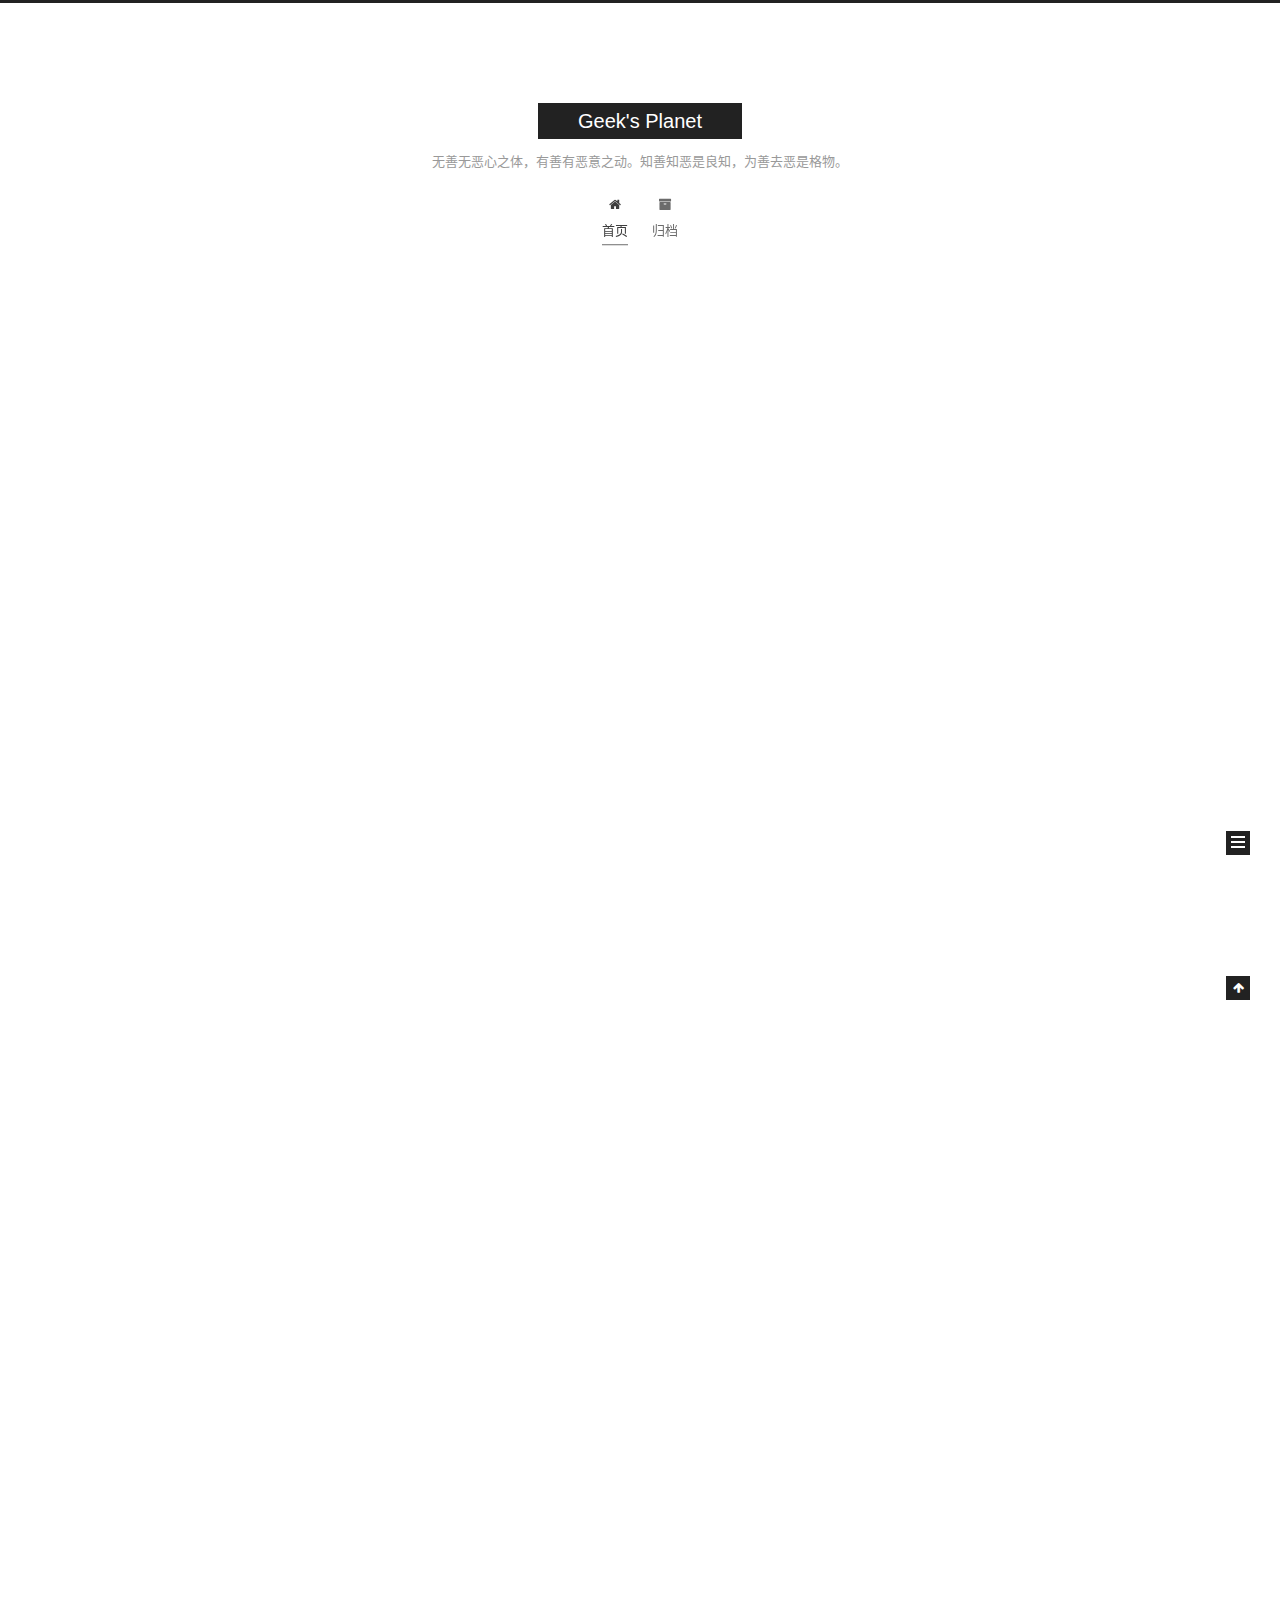
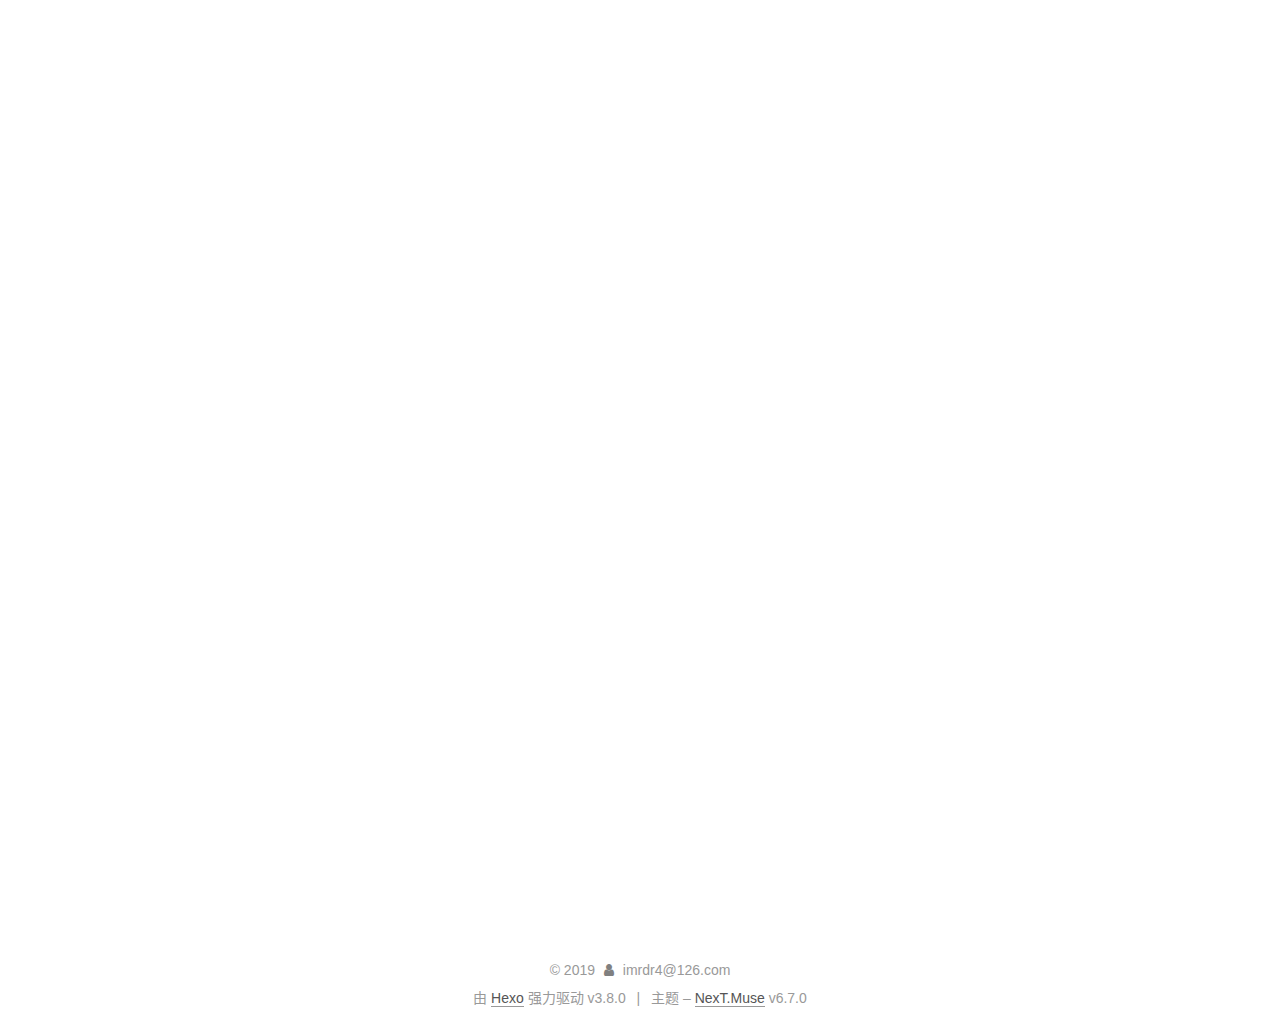
==== commit 38bdb9e9: "Site updated: 2019-01-18 22:42:43" ====
--- a/index.html
+++ b/index.html
@@ -96,13 +96,17 @@
 
 
 
-  <meta property="og:type" content="website">
-<meta property="og:title" content="Geek Planet">
+  <meta name="description" content="This is my notebook.">
+<meta name="keywords" content="Linux, C, 格物志">
+<meta property="og:type" content="website">
+<meta property="og:title" content="Geek&#39;s Planet">
 <meta property="og:url" content="http://yoursite.com/index.html">
-<meta property="og:site_name" content="Geek Planet">
+<meta property="og:site_name" content="Geek&#39;s Planet">
+<meta property="og:description" content="This is my notebook.">
 <meta property="og:locale" content="zh-CN">
 <meta name="twitter:card" content="summary">
-<meta name="twitter:title" content="Geek Planet">
+<meta name="twitter:title" content="Geek&#39;s Planet">
+<meta name="twitter:description" content="This is my notebook.">
 
 
 
@@ -119,7 +123,7 @@
   };
 </script>
 
-  <title>Geek Planet</title>
+  <title>Geek's Planet</title>
   
 
 
@@ -179,10 +183,14 @@
     <div class="custom-logo-site-title">
       <a href="/" class="brand" rel="start">
         <span class="logo-line-before"><i></i></span>
-        <span class="site-title">Geek Planet</span>
+        <span class="site-title">Geek's Planet</span>
         <span class="logo-line-after"><i></i></span>
       </a>
     </div>
+    
+      
+        <p class="site-subtitle">无善无恶心之体，有善有恶意之动。知善知恶是良知，为善去恶是格物。</p>
+      
     
     
   </div>
@@ -288,13 +296,13 @@
     <link itemprop="mainEntityOfPage" href="http://yoursite.com/2019/01/18/Linux-系统备份/">
 
     <span hidden itemprop="author" itemscope="" itemtype="http://schema.org/Person">
-      <meta itemprop="name" content="imrdr4">
-      <meta itemprop="description" content="">
+      <meta itemprop="name" content="imrdr4@126.com">
+      <meta itemprop="description" content="This is my notebook.">
       <meta itemprop="image" content="/images/avatar.gif">
     </span>
 
     <span hidden itemprop="publisher" itemscope="" itemtype="http://schema.org/Organization">
-      <meta itemprop="name" content="Geek Planet">
+      <meta itemprop="name" content="Geek's Planet">
     </span>
 
     
@@ -489,153 +497,6 @@
 
 
     
-      
-
-  
-
-  
-  
-  
-
-  
-
-  <article class="post post-type-normal" itemscope="" itemtype="http://schema.org/Article">
-  
-  
-  
-  <div class="post-block">
-    <link itemprop="mainEntityOfPage" href="http://yoursite.com/2019/01/18/hello-world/">
-
-    <span hidden itemprop="author" itemscope="" itemtype="http://schema.org/Person">
-      <meta itemprop="name" content="imrdr4">
-      <meta itemprop="description" content="">
-      <meta itemprop="image" content="/images/avatar.gif">
-    </span>
-
-    <span hidden itemprop="publisher" itemscope="" itemtype="http://schema.org/Organization">
-      <meta itemprop="name" content="Geek Planet">
-    </span>
-
-    
-      <header class="post-header">
-
-        
-        
-          <h1 class="post-title" itemprop="name headline">
-                
-                
-                <a href="/2019/01/18/hello-world/" class="post-title-link" itemprop="url">Hello World</a>
-              
-            
-          </h1>
-        
-
-        <div class="post-meta">
-          <span class="post-time">
-
-            
-            
-            
-
-            
-              <span class="post-meta-item-icon">
-                <i class="fa fa-calendar-o"></i>
-              </span>
-              
-                <span class="post-meta-item-text">发表于</span>
-              
-
-              
-                
-              
-
-              <time title="创建时间：2019-01-18 21:05:33" itemprop="dateCreated datePublished" datetime="2019-01-18T21:05:33+08:00">2019-01-18</time>
-            
-
-            
-          </span>
-
-          
-
-          
-            
-            
-          
-
-          
-          
-
-          
-
-          
-
-          
-
-        </div>
-      </header>
-    
-
-    
-    
-    
-    <div class="post-body" itemprop="articleBody">
-
-      
-      
-
-      
-        
-          
-            <p>Welcome to <a href="https://hexo.io/" target="_blank" rel="noopener">Hexo</a>! This is your very first post. Check <a href="https://hexo.io/docs/" target="_blank" rel="noopener">documentation</a> for more info. If you get any problems when using Hexo, you can find the answer in <a href="https://hexo.io/docs/troubleshooting.html" target="_blank" rel="noopener">troubleshooting</a> or you can ask me on <a href="https://github.com/hexojs/hexo/issues" target="_blank" rel="noopener">GitHub</a>.</p>
-<h2 id="Quick-Start"><a href="#Quick-Start" class="headerlink" title="Quick Start"></a>Quick Start</h2><h3 id="Create-a-new-post"><a href="#Create-a-new-post" class="headerlink" title="Create a new post"></a>Create a new post</h3><figure class="highlight bash"><table><tr><td class="gutter"><pre><span class="line">1</span><br></pre></td><td class="code"><pre><span class="line">$ hexo new <span class="string">"My New Post"</span></span><br></pre></td></tr></table></figure>
-<p>More info: <a href="https://hexo.io/docs/writing.html" target="_blank" rel="noopener">Writing</a></p>
-<h3 id="Run-server"><a href="#Run-server" class="headerlink" title="Run server"></a>Run server</h3><figure class="highlight bash"><table><tr><td class="gutter"><pre><span class="line">1</span><br></pre></td><td class="code"><pre><span class="line">$ hexo server</span><br></pre></td></tr></table></figure>
-<p>More info: <a href="https://hexo.io/docs/server.html" target="_blank" rel="noopener">Server</a></p>
-<h3 id="Generate-static-files"><a href="#Generate-static-files" class="headerlink" title="Generate static files"></a>Generate static files</h3><figure class="highlight bash"><table><tr><td class="gutter"><pre><span class="line">1</span><br></pre></td><td class="code"><pre><span class="line">$ hexo generate</span><br></pre></td></tr></table></figure>
-<p>More info: <a href="https://hexo.io/docs/generating.html" target="_blank" rel="noopener">Generating</a></p>
-<h3 id="Deploy-to-remote-sites"><a href="#Deploy-to-remote-sites" class="headerlink" title="Deploy to remote sites"></a>Deploy to remote sites</h3><figure class="highlight bash"><table><tr><td class="gutter"><pre><span class="line">1</span><br></pre></td><td class="code"><pre><span class="line">$ hexo deploy</span><br></pre></td></tr></table></figure>
-<p>More info: <a href="https://hexo.io/docs/deployment.html" target="_blank" rel="noopener">Deployment</a></p>
-
-          
-        
-      
-    </div>
-
-    
-
-    
-    
-    
-
-    
-
-    
-      
-    
-    
-
-    
-
-    <footer class="post-footer">
-      
-
-      
-
-      
-
-      
-      
-        <div class="post-eof"></div>
-      
-    </footer>
-  </div>
-  
-  
-  
-  </article>
-
-
-    
   </section>
 
   
@@ -668,8 +529,8 @@
         <div class="site-overview">
           <div class="site-author motion-element" itemprop="author" itemscope="" itemtype="http://schema.org/Person">
             
-              <p class="site-author-name" itemprop="name">imrdr4</p>
-              <p class="site-description motion-element" itemprop="description"></p>
+              <p class="site-author-name" itemprop="name">imrdr4@126.com</p>
+              <p class="site-description motion-element" itemprop="description">This is my notebook.</p>
           </div>
 
           
@@ -679,7 +540,7 @@
                 
                   <a href="/archives/">
                 
-                    <span class="site-state-item-count">2</span>
+                    <span class="site-state-item-count">1</span>
                     <span class="site-state-item-name">日志</span>
                   </a>
                 </div>
@@ -739,7 +600,7 @@
   <span class="with-love" id="animate">
     <i class="fa fa-user"></i>
   </span>
-  <span class="author" itemprop="copyrightHolder">imrdr4</span>
+  <span class="author" itemprop="copyrightHolder">imrdr4@126.com</span>
 
   
 
--- a/css/main.css
+++ b/css/main.css
@@ -1895,7 +1895,7 @@
   width: 4px;
   height: 4px;
   border-radius: 50%;
-  background: #fffaff;
+  background: #fff;
 }
 .links-of-blogroll {
   font-size: 13px;
@@ -1990,7 +1990,6 @@
 .post-toc .nav-item {
   overflow: hidden;
   text-overflow: ellipsis;
-  white-space: nowrap;
   line-height: 1.8;
 }
 .post-toc .nav .nav-child {
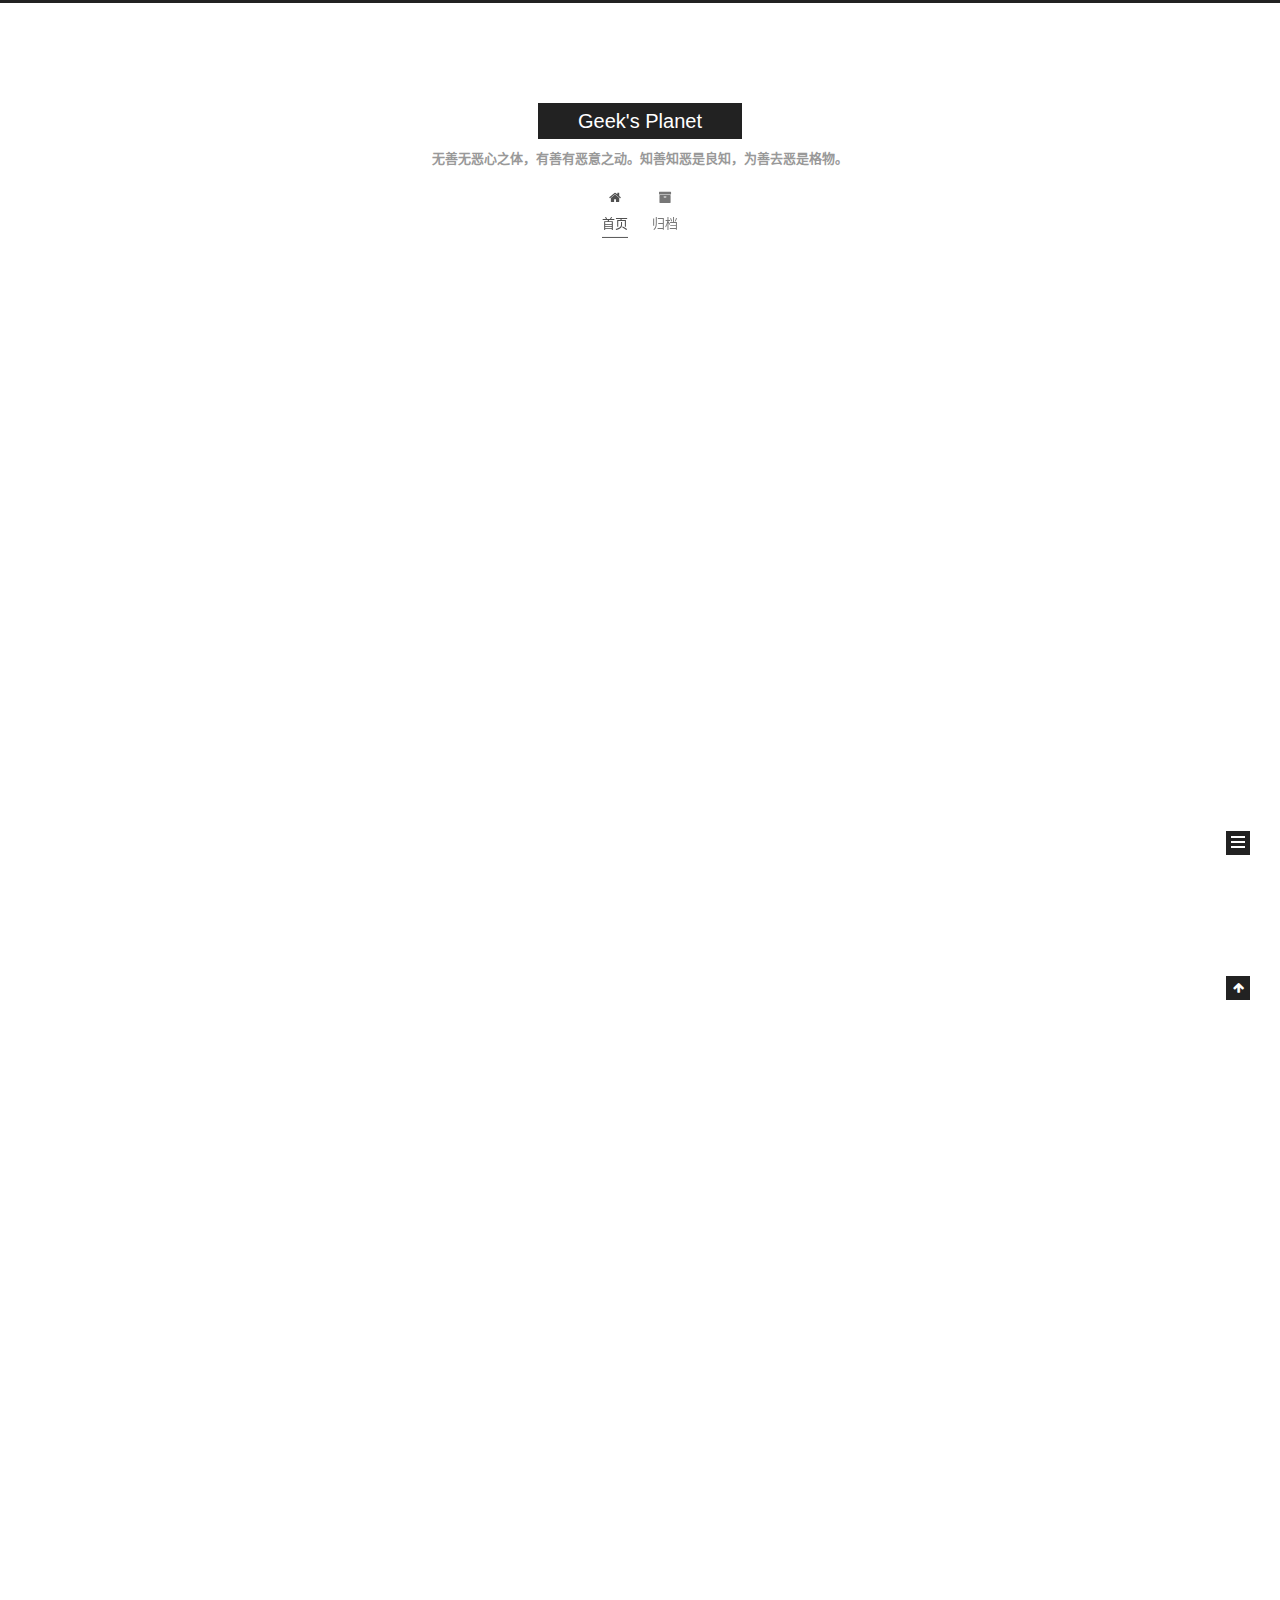
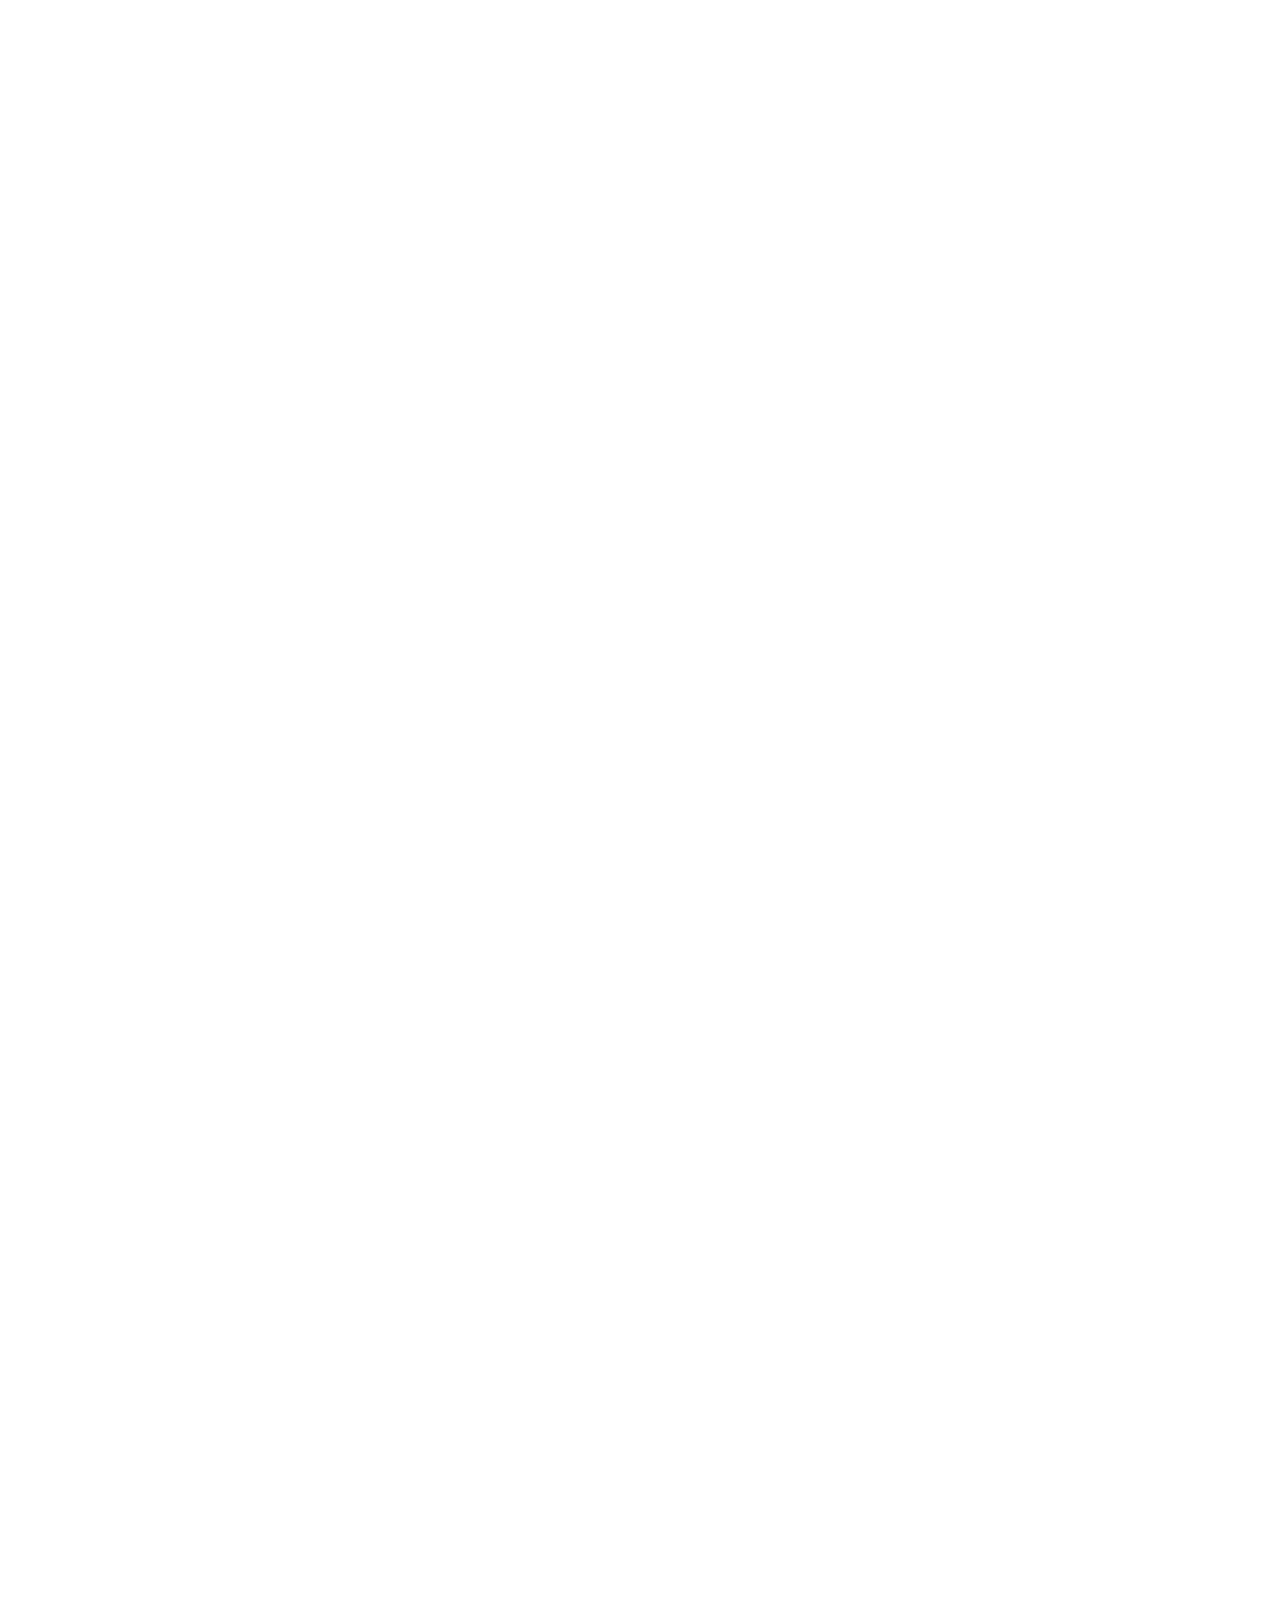
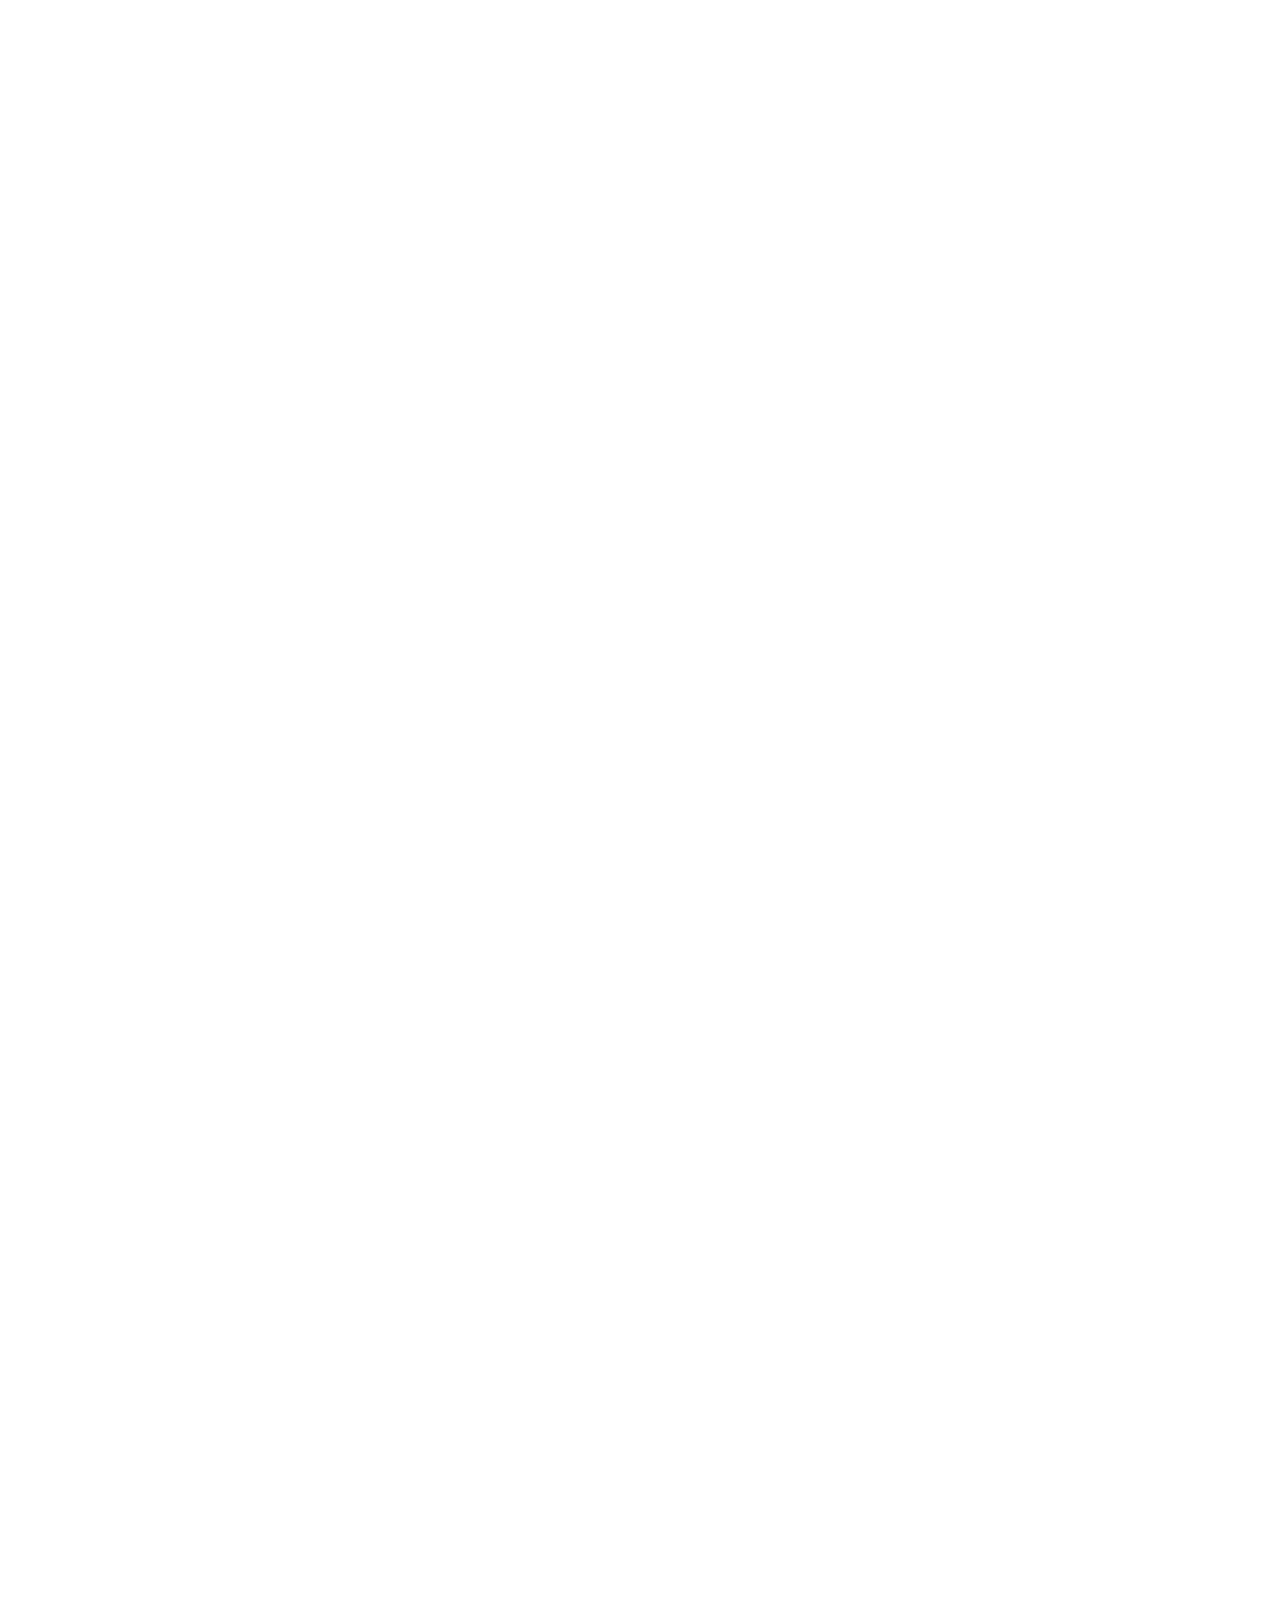
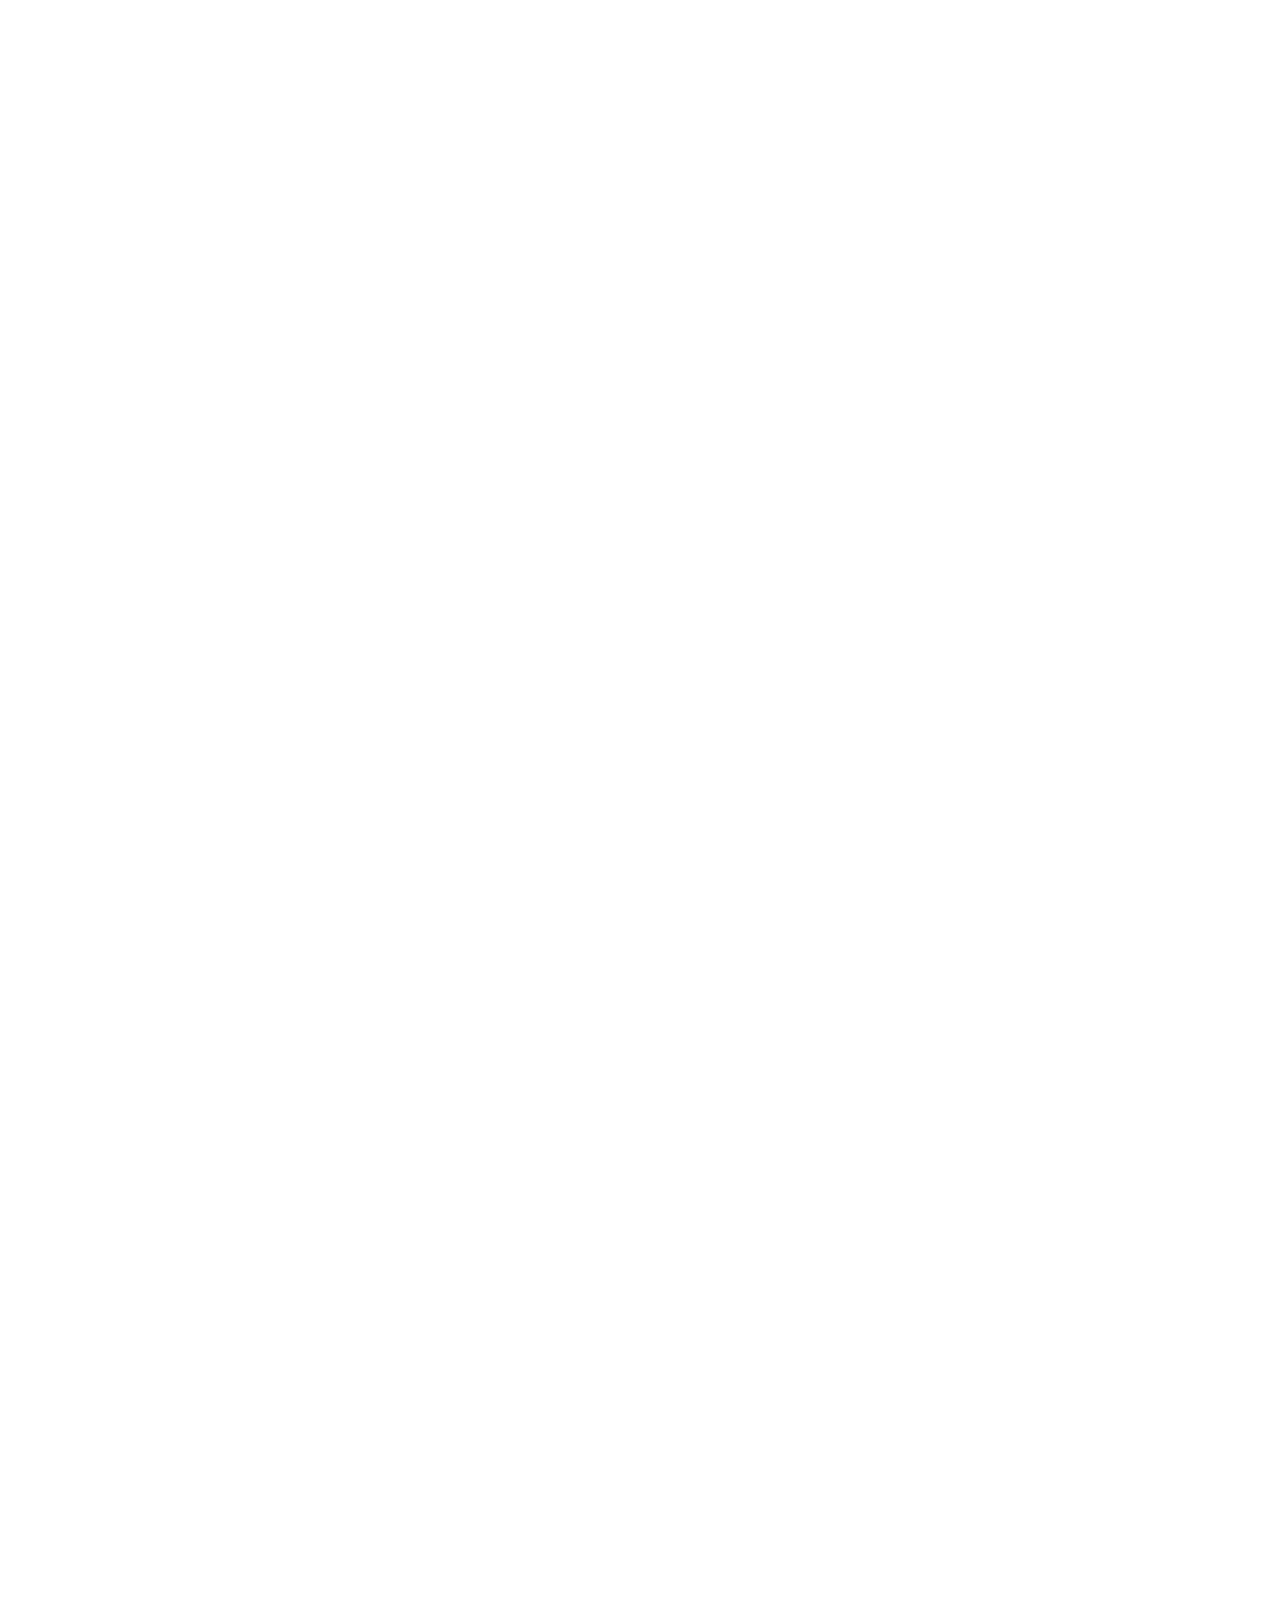
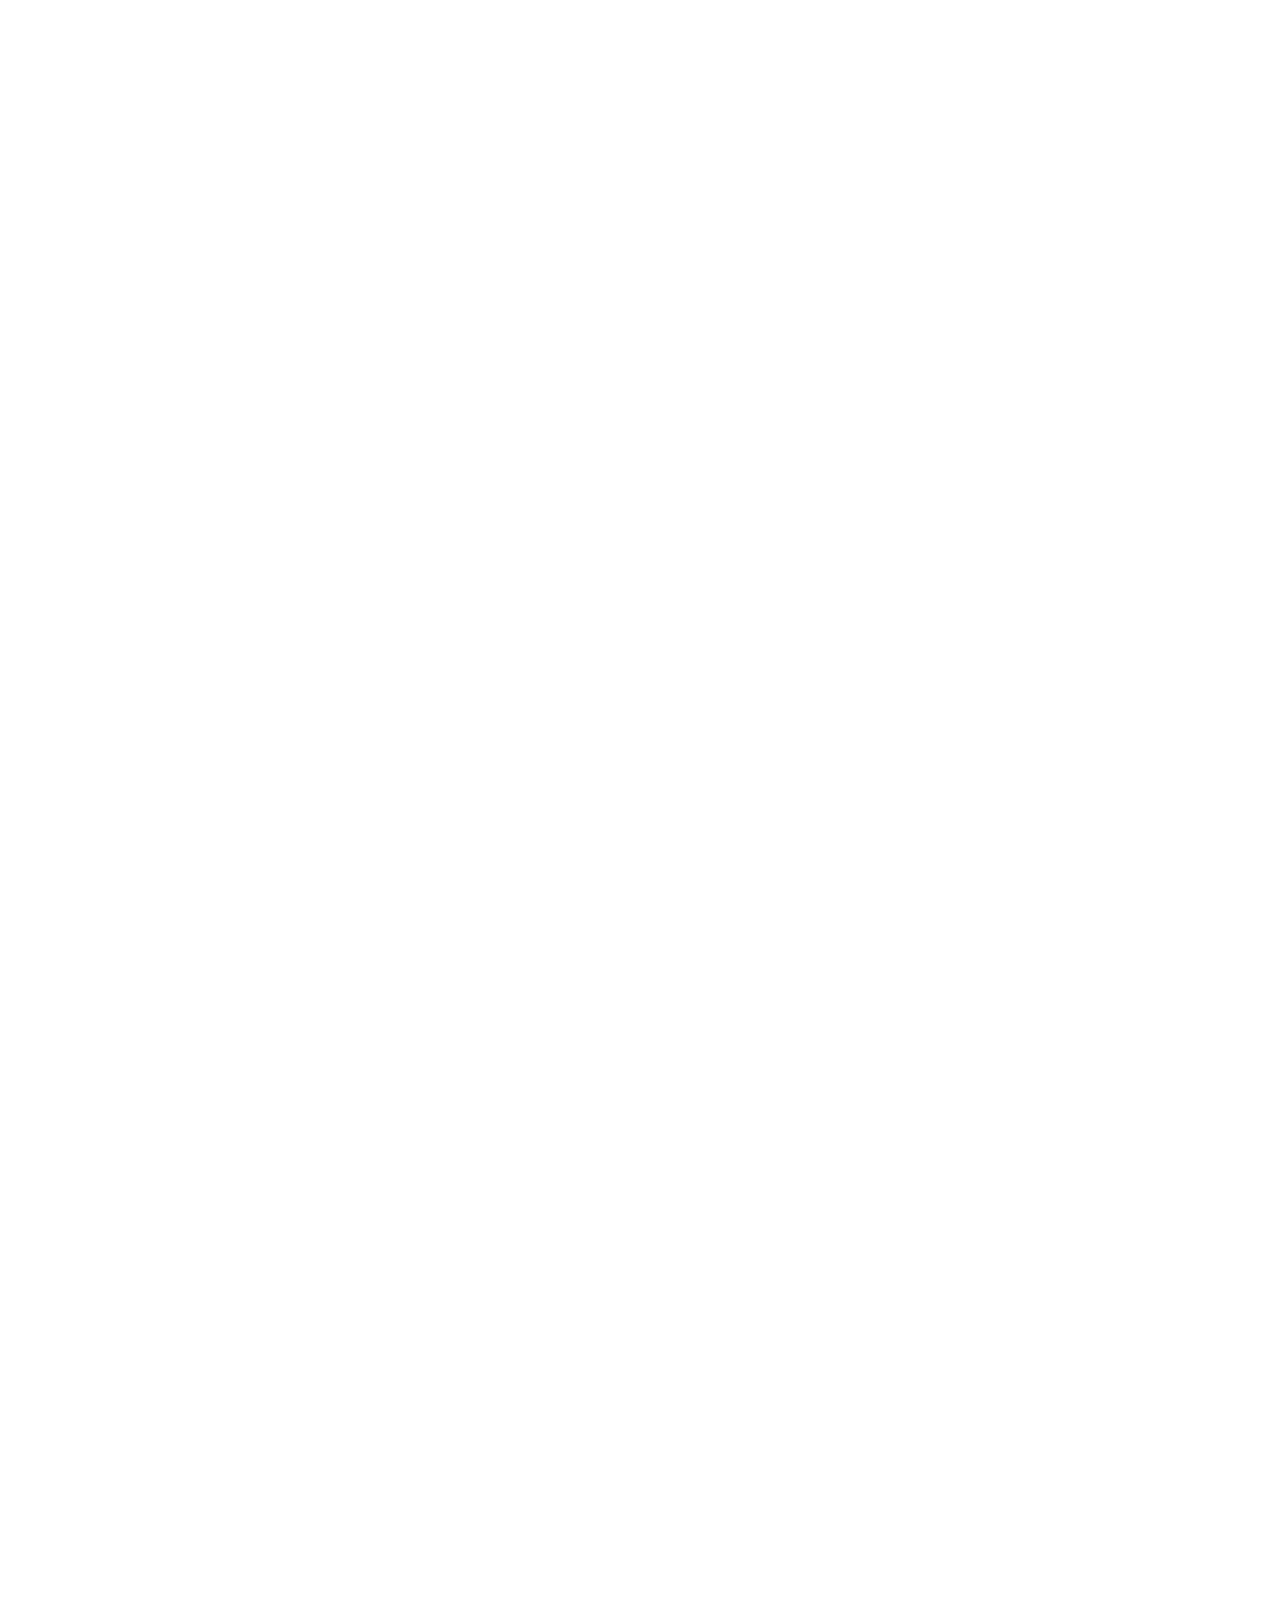
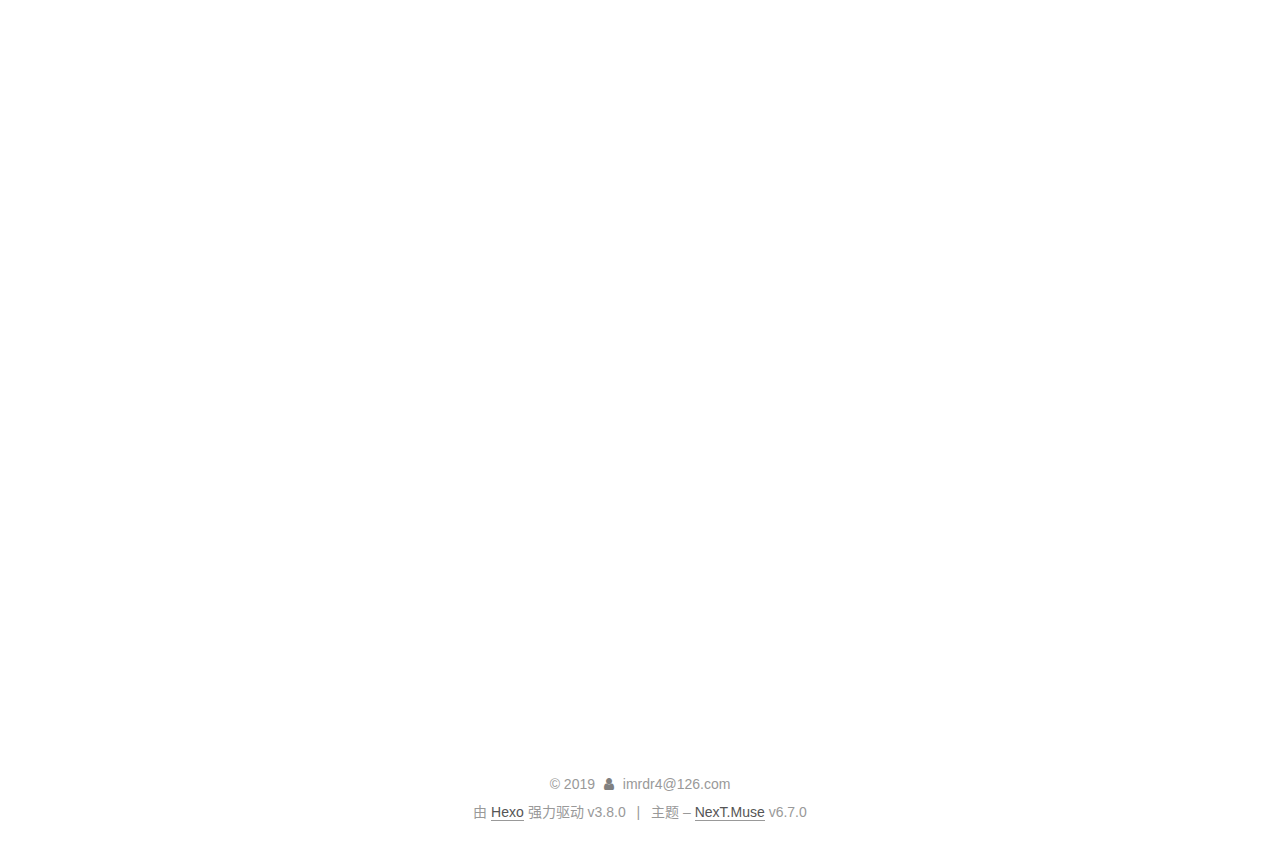
==== commit 280b3d3f: "Site updated: 2019-01-18 23:37:53" ====
--- a/index.html
+++ b/index.html
@@ -189,7 +189,7 @@
     </div>
     
       
-        <p class="site-subtitle">无善无恶心之体，有善有恶意之动。知善知恶是良知，为善去恶是格物。</p>
+        <h1 class="site-subtitle" itemprop="description">无善无恶心之体，有善有恶意之动。知善知恶是良知，为善去恶是格物。</h1>
       
     
     
@@ -293,7 +293,7 @@
   
   
   <div class="post-block">
-    <link itemprop="mainEntityOfPage" href="http://yoursite.com/2019/01/18/Linux-系统备份/">
+    <link itemprop="mainEntityOfPage" href="http://yoursite.com/2019/01/18/U-盘制作-Win7-系统安装盘/">
 
     <span hidden itemprop="author" itemscope="" itemtype="http://schema.org/Person">
       <meta itemprop="name" content="imrdr4@126.com">
@@ -310,13 +310,573 @@
 
         
         
-          <h1 class="post-title" itemprop="name headline">
+          <h2 class="post-title" itemprop="name headline">
+                
+                
+                <a href="/2019/01/18/U-盘制作-Win7-系统安装盘/" class="post-title-link" itemprop="url">U 盘制作 Win7 系统安装盘</a>
+              
+            
+          </h2>
+        
+
+        <div class="post-meta">
+          <span class="post-time">
+
+            
+            
+            
+
+            
+              <span class="post-meta-item-icon">
+                <i class="fa fa-calendar-o"></i>
+              </span>
+              
+                <span class="post-meta-item-text">发表于</span>
+              
+
+              
+                
+              
+
+              <time title="创建时间：2019-01-18 23:16:15 / 修改时间：23:17:31" itemprop="dateCreated datePublished" datetime="2019-01-18T23:16:15+08:00">2019-01-18</time>
+            
+
+            
+              
+
+              
+            
+          </span>
+
+          
+
+          
+            
+            
+          
+
+          
+          
+
+          
+
+          
+
+          
+
+        </div>
+      </header>
+    
+
+    
+    
+    
+    <div class="post-body" itemprop="articleBody">
+
+      
+      
+
+      
+        
+          
+            <ul>
+<li><p>The following packages have been kept back</p>
+<blockquote>
+<p>据说是因为有部份packages的安装版比release版新而出现”The following packages have been kept back”这个问题，解决方法是使用apt-get -u dist-upgrade 统一更新到发布的版本。这条命令会强制更新软件包到最新版本，并自动解决缺少的依赖包。</p>
+</blockquote>
+</li>
+<li><p>根目录空间不足:</p>
+<blockquote>
+<ul>
+<li>dpkg –get-selections|grep linux</li>
+<li>sudo apt-get remove linux-image-2.6.15-23-386</li>
+<li>uname -a</li>
+</ul>
+</blockquote>
+</li>
+<li><p>查看版本：</p>
+<blockquote>
+<ul>
+<li>uname -a</li>
+<li>cat /proc/version （Linux查看当前操作系统版本信息）</li>
+<li>cat /etc/issue 或cat /etc/redhat-release（Linux查看版本当前操作系统发行版信息）</li>
+<li>cat /proc/cpuinfo （Linux查看cpu相关信息，包括型号、主频、内核信息等）</li>
+<li>getconf LONG_BIT （Linux查看版本说明当前CPU运行在32bit模式下， 但不代表CPU不支持64bit）</li>
+<li>lsb_release -a</li>
+</ul>
+</blockquote>
+</li>
+<li><p>unexpected inconsistency RUN fsck ma…</p>
+<blockquote>
+<p>fsck -y sda11<br>reboot,ok</p>
+</blockquote>
+</li>
+<li><p>xmin:Theme directory devices/scalable of theme maia has no size field;An error has occurred. See the log file /home/fanswm/configuration/1500870303567.log;</p>
+<blockquote>
+<p>null;</p>
+</blockquote>
+</li>
+<li><p>修复grub：Parrot Linux</p>
+<blockquote>
+<p>判断主分区；例如是：<code>/dev/sda</code><br><code>sudo mount /dev/sda11  / mnt</code><br><code>mount --bind /dev/ /mnt/dev</code><br><code>mount --bind /proc /mnt/proc</code><br><code>mount --bind  /sys /mnt/sys</code><br><code>chroot /mnt</code><br><code>sudo update-grub</code><br><code>sudo update-grub2</code><br>进入系统后：<br><code>update-grub2</code></p>
+</blockquote>
+</li>
+<li><p>ubuntu卸载amazon:</p>
+<blockquote>
+<p><code>sudo apt-get remove unity-webapps-common</code></p>
+<ul>
+<li>simple-scan: 扫描易</li>
+<li>gnome-mahjongg: 麻将</li>
+</ul>
+</blockquote>
+</li>
+</ul>
+<ul>
+<li>You might want to run ‘apt-get -f install’ to correct these.<br>The following packages have unmet dependencies:<br>linux-generic : Depends: linux-headers-generic (= 4.4.0.71.77) but 4.4.0.66.70 is installed<br>E: Unmet dependencies. Try using -f.</li>
+</ul>
+<blockquote>
+<p>删除提示的<code>linux-generic</code>未完全安装的软件。<br>    <code>$sudo dpkg --purge linux-generic</code></p>
+</blockquote>
+<ul>
+<li>E: Failed to fetch <a href="http://cn.archive.ubuntu.com/ubuntu/pool/main/q/qtbase-opensource-src/libqt5netwo" target="_blank" rel="noopener">http://cn.archive.ubuntu.com/ubuntu/pool/main/q/qtbase-opensource-src/libqt5netwo</a></li>
+</ul>
+<blockquote>
+<p>本人的解决方法是：<br><code>sudo mv /var/lib/apt/lists /var/lib/apt/lists.bak</code><br><code>sudo mkdir /var/lib/apt/lists</code></p>
+<blockquote>
+<p>就是备份下lists目录，创建一个新的lists目录。再执行sudo apt-get update问题解决。但是这可以解决大部分问题，个别源不能解决，如”/var/lib/apt/lists/partial /extras.ubuntu.com_ubuntu_dists_precise_main_binary-i386_Packages”，无耐进入 /var/lib/apt/lists/将对应的文件删除</p>
+</blockquote>
+</blockquote>
+<ul>
+<li><p>查看文件系统</p>
+<blockquote>
+<p><code>df -Th</code></p>
+</blockquote>
+</li>
+<li><p>在Linux系统下用dd命令制作ISO镜像U盘启动盘</p>
+<blockquote>
+<p><code>sudo dd if=~/images/ubuntu.iso of=/dev/sdx</code></p>
+</blockquote>
+</li>
+</ul>
+
+          
+        
+      
+    </div>
+
+    
+
+    
+    
+    
+
+    
+
+    
+      
+    
+    
+
+    
+
+    <footer class="post-footer">
+      
+
+      
+
+      
+
+      
+      
+        <div class="post-eof"></div>
+      
+    </footer>
+  </div>
+  
+  
+  
+  </article>
+
+
+    
+      
+
+  
+
+  
+  
+  
+
+  
+
+  <article class="post post-type-normal" itemscope="" itemtype="http://schema.org/Article">
+  
+  
+  
+  <div class="post-block">
+    <link itemprop="mainEntityOfPage" href="http://yoursite.com/2019/01/18/Install-Anaconda/">
+
+    <span hidden itemprop="author" itemscope="" itemtype="http://schema.org/Person">
+      <meta itemprop="name" content="imrdr4@126.com">
+      <meta itemprop="description" content="This is my notebook.">
+      <meta itemprop="image" content="/images/avatar.gif">
+    </span>
+
+    <span hidden itemprop="publisher" itemscope="" itemtype="http://schema.org/Organization">
+      <meta itemprop="name" content="Geek's Planet">
+    </span>
+
+    
+      <header class="post-header">
+
+        
+        
+          <h2 class="post-title" itemprop="name headline">
+                
+                
+                <a href="/2019/01/18/Install-Anaconda/" class="post-title-link" itemprop="url">Install Anaconda</a>
+              
+            
+          </h2>
+        
+
+        <div class="post-meta">
+          <span class="post-time">
+
+            
+            
+            
+
+            
+              <span class="post-meta-item-icon">
+                <i class="fa fa-calendar-o"></i>
+              </span>
+              
+                <span class="post-meta-item-text">发表于</span>
+              
+
+              
+                
+              
+
+              <time title="创建时间：2019-01-18 23:12:38 / 修改时间：23:19:11" itemprop="dateCreated datePublished" datetime="2019-01-18T23:12:38+08:00">2019-01-18</time>
+            
+
+            
+              
+
+              
+            
+          </span>
+
+          
+
+          
+            
+            
+          
+
+          
+          
+
+          
+
+          
+
+          
+
+        </div>
+      </header>
+    
+
+    
+    
+    
+    <div class="post-body" itemprop="articleBody">
+
+      
+      
+
+      
+        
+          
+            <figure class="highlight plain"><table><tr><td class="gutter"><pre><span class="line">1</span><br><span class="line">2</span><br><span class="line">3</span><br><span class="line">4</span><br><span class="line">5</span><br><span class="line">6</span><br><span class="line">7</span><br><span class="line">8</span><br><span class="line">9</span><br><span class="line">10</span><br><span class="line">11</span><br><span class="line">12</span><br><span class="line">13</span><br><span class="line">14</span><br><span class="line">15</span><br><span class="line">16</span><br><span class="line">17</span><br><span class="line">18</span><br><span class="line">19</span><br></pre></td><td class="code"><pre><span class="line"># 创建一个名为python34的环境，指定Python版本是3.4（不用管是3.4.x，conda会为我们自动寻找3.4.x中的最新版本）</span><br><span class="line"></span><br><span class="line">conda create --name python34 python=3.4</span><br><span class="line"></span><br><span class="line"># 安装好后，使用activate激活某个环境</span><br><span class="line">activate python34 # for Windows</span><br><span class="line">source activate python34 # for Linux &amp; Mac</span><br><span class="line"># 激活后，会发现terminal输入的地方多了python34的字样，实际上，此时系统做的事情就是把默认2.7环境从PATH中去除，再把3.4对应的命令加入PATH</span><br><span class="line"></span><br><span class="line"># 此时，再次输入</span><br><span class="line">python --version</span><br><span class="line"># 可以得到`Python 3.4.5 :: Anaconda 4.1.1 (64-bit)`，即系统已经切换到了3.4的环境</span><br><span class="line"></span><br><span class="line"># 如果想返回默认的python 2.7环境，运行</span><br><span class="line">deactivate python34 # for Windows</span><br><span class="line">source deactivate python34 # for Linux &amp; Mac</span><br><span class="line"></span><br><span class="line"># 删除一个已有的环境</span><br><span class="line">conda remove --name python34 --all</span><br></pre></td></tr></table></figure>
+<figure class="highlight plain"><table><tr><td class="gutter"><pre><span class="line">1</span><br><span class="line">2</span><br><span class="line">3</span><br><span class="line">4</span><br><span class="line">5</span><br><span class="line">6</span><br></pre></td><td class="code"><pre><span class="line"># 添加Anaconda的TUNA镜像</span><br><span class="line">conda config --add channels https://mirrors.tuna.tsinghua.edu.cn/anaconda/pkgs/free/</span><br><span class="line"># TUNA的help中镜像地址加有引号，需要去掉</span><br><span class="line"></span><br><span class="line"># 设置搜索时显示通道地址</span><br><span class="line">conda config --set show_channel_urls yes</span><br></pre></td></tr></table></figure>
+<figure class="highlight plain"><table><tr><td class="gutter"><pre><span class="line">1</span><br><span class="line">2</span><br><span class="line">3</span><br><span class="line">4</span><br><span class="line">5</span><br><span class="line">6</span><br><span class="line">7</span><br></pre></td><td class="code"><pre><span class="line"># 安装scipy</span><br><span class="line">conda install scipy</span><br><span class="line"># conda会从从远程搜索scipy的相关信息和依赖项目，对于python 3.4，conda会同时安装numpy和mkl（运算加速的库）</span><br><span class="line"></span><br><span class="line"># 查看已经安装的packages</span><br><span class="line">conda list</span><br><span class="line"># 最新版的conda是从site-packages文件夹中搜索已经安装的包，不依赖于pip，因此可以显示出通过各种方式安装的包</span><br></pre></td></tr></table></figure>
+<figure class="highlight plain"><table><tr><td class="gutter"><pre><span class="line">1</span><br><span class="line">2</span><br><span class="line">3</span><br><span class="line">4</span><br><span class="line">5</span><br><span class="line">6</span><br><span class="line">7</span><br><span class="line">8</span><br><span class="line">9</span><br><span class="line">10</span><br><span class="line">11</span><br><span class="line">12</span><br><span class="line">13</span><br><span class="line">14</span><br><span class="line">15</span><br><span class="line">16</span><br><span class="line">17</span><br><span class="line">18</span><br><span class="line">19</span><br></pre></td><td class="code"><pre><span class="line"># 查看当前环境下已安装的包</span><br><span class="line">conda list</span><br><span class="line"></span><br><span class="line"># 查看某个指定环境的已安装包</span><br><span class="line">conda list -n python34</span><br><span class="line"></span><br><span class="line"># 查找package信息</span><br><span class="line">conda search numpy</span><br><span class="line"></span><br><span class="line"># 安装package</span><br><span class="line">conda install -n python34 numpy</span><br><span class="line"># 如果不用-n指定环境名称，则被安装在当前活跃环境</span><br><span class="line"># 也可以通过-c指定通过某个channel安装</span><br><span class="line"></span><br><span class="line"># 更新package</span><br><span class="line">conda update -n python34 numpy</span><br><span class="line"></span><br><span class="line"># 删除package</span><br><span class="line">conda remove -n python34 numpy</span><br></pre></td></tr></table></figure>
+<figure class="highlight plain"><table><tr><td class="gutter"><pre><span class="line">1</span><br><span class="line">2</span><br><span class="line">3</span><br><span class="line">4</span><br><span class="line">5</span><br><span class="line">6</span><br><span class="line">7</span><br><span class="line">8</span><br><span class="line">9</span><br></pre></td><td class="code"><pre><span class="line"># 更新conda，保持conda最新</span><br><span class="line">conda update conda</span><br><span class="line"></span><br><span class="line"># 更新anaconda</span><br><span class="line">conda update anaconda</span><br><span class="line"></span><br><span class="line"># 更新python</span><br><span class="line">conda update python</span><br><span class="line"># 假设当前环境是python 3.4, conda会将python升级为3.4.x系列的当前最新版本</span><br></pre></td></tr></table></figure>
+<figure class="highlight plain"><table><tr><td class="gutter"><pre><span class="line">1</span><br><span class="line">2</span><br><span class="line">3</span><br><span class="line">4</span><br><span class="line">5</span><br><span class="line">6</span><br></pre></td><td class="code"><pre><span class="line"># 在当前环境下安装anaconda包集合</span><br><span class="line">conda install anaconda</span><br><span class="line"></span><br><span class="line"># 结合创建环境的命令，以上操作可以合并为</span><br><span class="line">conda create -n python34 python=3.4 anaconda</span><br><span class="line"># 也可以不用全部安装，根据需求安装自己需要的package即可</span><br></pre></td></tr></table></figure>
+
+          
+        
+      
+    </div>
+
+    
+
+    
+    
+    
+
+    
+
+    
+      
+    
+    
+
+    
+
+    <footer class="post-footer">
+      
+
+      
+
+      
+
+      
+      
+        <div class="post-eof"></div>
+      
+    </footer>
+  </div>
+  
+  
+  
+  </article>
+
+
+    
+      
+
+  
+
+  
+  
+  
+
+  
+
+  <article class="post post-type-normal" itemscope="" itemtype="http://schema.org/Article">
+  
+  
+  
+  <div class="post-block">
+    <link itemprop="mainEntityOfPage" href="http://yoursite.com/2019/01/18/Linux-Ubuntu-grub-cfg-md/">
+
+    <span hidden itemprop="author" itemscope="" itemtype="http://schema.org/Person">
+      <meta itemprop="name" content="imrdr4@126.com">
+      <meta itemprop="description" content="This is my notebook.">
+      <meta itemprop="image" content="/images/avatar.gif">
+    </span>
+
+    <span hidden itemprop="publisher" itemscope="" itemtype="http://schema.org/Organization">
+      <meta itemprop="name" content="Geek's Planet">
+    </span>
+
+    
+      <header class="post-header">
+
+        
+        
+          <h2 class="post-title" itemprop="name headline">
+                
+                
+                <a href="/2019/01/18/Linux-Ubuntu-grub-cfg-md/" class="post-title-link" itemprop="url">Linux Ubuntu grub.cfg.md</a>
+              
+            
+          </h2>
+        
+
+        <div class="post-meta">
+          <span class="post-time">
+
+            
+            
+            
+
+            
+              <span class="post-meta-item-icon">
+                <i class="fa fa-calendar-o"></i>
+              </span>
+              
+                <span class="post-meta-item-text">发表于</span>
+              
+
+              
+                
+              
+
+              <time title="创建时间：2019-01-18 23:03:38 / 修改时间：23:14:49" itemprop="dateCreated datePublished" datetime="2019-01-18T23:03:38+08:00">2019-01-18</time>
+            
+
+            
+              
+
+              
+            
+          </span>
+
+          
+
+          
+            
+            
+          
+
+          
+          
+
+          
+
+          
+
+          
+
+        </div>
+      </header>
+    
+
+    
+    
+    
+    <div class="post-body" itemprop="articleBody">
+
+      
+      
+
+      
+        
+          
+            <blockquote>
+<p>Ubuntu使用Grub2来引导系统启动，配置文件: /boot/grub/grub.cfg，如果你有这些需求：</p>
+</blockquote>
+<ul>
+<li>双系统，将Windows设为默认启动项。</li>
+<li>看见Memory Test不爽。</li>
+<li>想把启动想弄的个性点。</li>
+<li>其实还可以改颜色，弄漂亮点。</li>
+</ul>
+<p>那就来修改启动配置文件吧：</p>
+<ul>
+<li>打开终端 输入 <code>sudo gedit /boot/grub/grub.cfg</code><br>接下来将会在Gedit中打开配置文件。<br>首先请仔细阅读 #后的说明</li>
+</ul>
+<blockquote>
+<p>其中包含以下几大块：</p>
+</blockquote>
+<ul>
+<li><p>BEGIN /etc/grub.d/00_header ###</p>
+<blockquote>
+<p>其中包含默认启动项  等待时间<br>(找 set default=”0”  这句，然后从0开始，数一下你想默认启动的启动项是第几个，将数字替换掉“0”)<br>(找 set timeout=10  这句，也就是你的默认等待时间是10秒，改成你想要的时间就行了)<br>END /etc/grub.d/00_header ###</p>
+</blockquote>
+</li>
+<li><p>BEGIN /etc/grub.d/05_debian_theme ###</p>
+<blockquote>
+<p>Grub的样式，算是主题吧<br>(总共就两句，分别是菜单颜色和背景颜色，改的话也很简单，就是  前景色/背景色：<br>set menu_color_normal=white/black<br>set menu_color_highlight=black/light-gray<br>)<br>END /etc/grub.d/05_debian_theme ###</p>
+</blockquote>
+</li>
+<li><p>BEGIN /etc/grub.d/10_linux ###</p>
+<blockquote>
+<p>你的Ubuntu了，没有可以更改的，别动它<br>(如果想改改启动项的名字的话改改单引号里面的字母，只能改单引号里面的！)<br>END /etc/grub.d/10_linux ###</p>
+</blockquote>
+</li>
+<li><p>BEGIN /etc/grub.d/20_linux_xen</p>
+<blockquote>
+<p>我的这里面没东西，不知到做什么的<br> END /etc/grub.d/20_linux_xen ###</p>
+</blockquote>
+</li>
+<li><p>BEGIN /etc/grub.d/20_memtest86+ ###</p>
+<blockquote>
+<p> Memory Test<br>(不想要的话把每句前加个#好给注释掉)<br>END /etc/grub.d/20_memtest86+ ###</p>
+</blockquote>
+</li>
+<li><p>BEGIN /etc/grub.d/30_os-prober ###</p>
+<blockquote>
+<p>其他操作系统，看你有几个，里面就有几个<br>(也就能改个系统启动项显示的名字了，改双引号里面的，只能改双引号里面的！)<br>END /etc/grub.d/30_os-prober ###</p>
+</blockquote>
+</li>
+</ul>
+<p>保存修改就行了</p>
+
+          
+        
+      
+    </div>
+
+    
+
+    
+    
+    
+
+    
+
+    
+      
+    
+    
+
+    
+
+    <footer class="post-footer">
+      
+
+      
+
+      
+
+      
+      
+        <div class="post-eof"></div>
+      
+    </footer>
+  </div>
+  
+  
+  
+  </article>
+
+
+    
+      
+
+  
+
+  
+  
+  
+
+  
+
+  <article class="post post-type-normal" itemscope="" itemtype="http://schema.org/Article">
+  
+  
+  
+  <div class="post-block">
+    <link itemprop="mainEntityOfPage" href="http://yoursite.com/2019/01/18/Linux-系统备份/">
+
+    <span hidden itemprop="author" itemscope="" itemtype="http://schema.org/Person">
+      <meta itemprop="name" content="imrdr4@126.com">
+      <meta itemprop="description" content="This is my notebook.">
+      <meta itemprop="image" content="/images/avatar.gif">
+    </span>
+
+    <span hidden itemprop="publisher" itemscope="" itemtype="http://schema.org/Organization">
+      <meta itemprop="name" content="Geek's Planet">
+    </span>
+
+    
+      <header class="post-header">
+
+        
+        
+          <h2 class="post-title" itemprop="name headline">
                 
                 
                 <a href="/2019/01/18/Linux-系统备份/" class="post-title-link" itemprop="url">Linux 系统备份</a>
               
             
-          </h1>
+          </h2>
         
 
         <div class="post-meta">
@@ -540,7 +1100,7 @@
                 
                   <a href="/archives/">
                 
-                    <span class="site-state-item-count">1</span>
+                    <span class="site-state-item-count">4</span>
                     <span class="site-state-item-name">日志</span>
                   </a>
                 </div>
@@ -557,7 +1117,13 @@
                     
                       
                     
-                    <span class="site-state-item-count">1</span>
+                      
+                    
+                      
+                    
+                      
+                    
+                    <span class="site-state-item-count">4</span>
                     <span class="site-state-item-name">标签</span>
                   
                 </div>
--- a/css/main.css
+++ b/css/main.css
@@ -1895,7 +1895,7 @@
   width: 4px;
   height: 4px;
   border-radius: 50%;
-  background: #fff;
+  background: #3bd6ff;
 }
 .links-of-blogroll {
   font-size: 13px;
